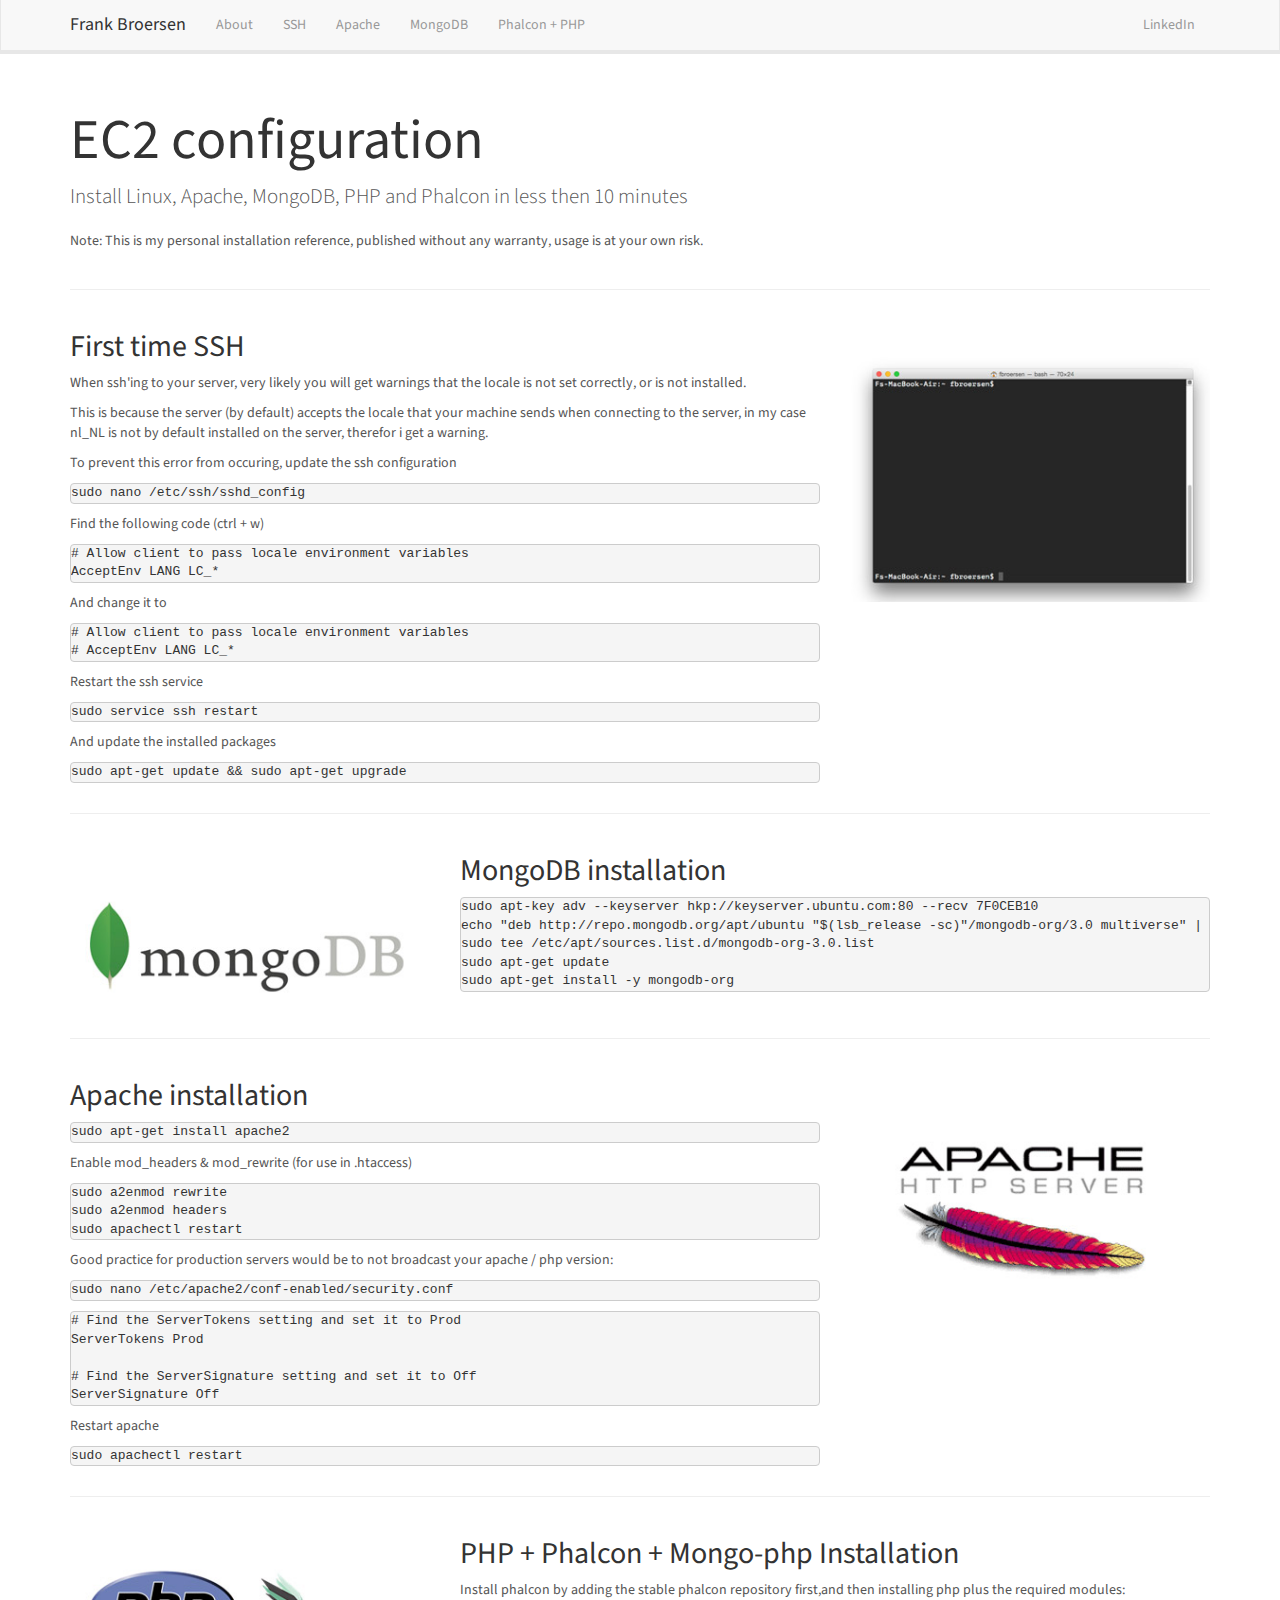
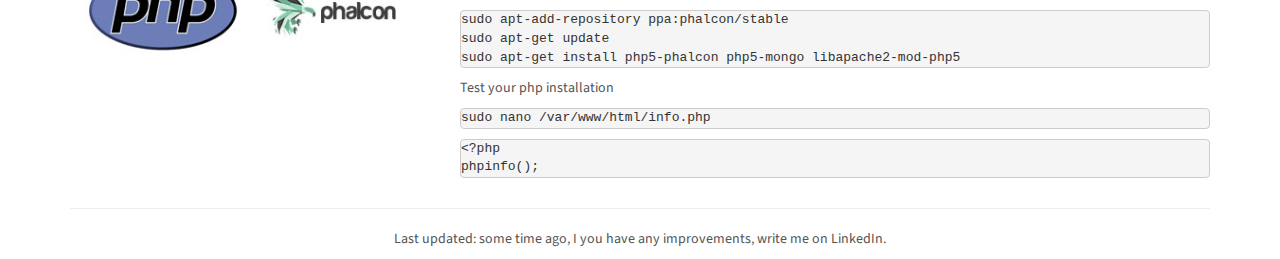
==== index.html @ 618aab8a "first!" ====
<!DOCTYPE html>
<html lang="en">
    <head>
        <meta charset="utf-8">
        <meta http-equiv="X-UA-Compatible" content="IE=edge">
        <meta name="viewport" content="width=device-width, initial-scale=1">
        <meta name="description" content="Setting up EC2 with Apache, Phalcon and MongoDB">
        <meta name="author" content="https://nl.linkedin.com/in/frankbroersen">

        <link href='http://fonts.googleapis.com/css?family=Open+Sans:300,400,600,700,800' rel='stylesheet' type='text/css'/>

        <title>FrankBroersen - Setting up EC2 with Apache, Phalcon and MongoDB</title>

        <link href="style.css" rel="stylesheet">
        <link rel="stylesheet" href="http://highlightjs.org/static/styles/zenburn.css">
        <script src="//ajax.googleapis.com/ajax/libs/jquery/1.11.1/jquery.min.js"></script>
        <script src="http://highlightjs.org/static/highlight.pack.js"></script>
        <script>
          (function(i,s,o,g,r,a,m){i['GoogleAnalyticsObject']=r;i[r]=i[r]||function(){
          (i[r].q=i[r].q||[]).push(arguments)},i[r].l=1*new Date();a=s.createElement(o),
          m=s.getElementsByTagName(o)[0];a.async=1;a.src=g;m.parentNode.insertBefore(a,m)
          })(window,document,'script','//www.google-analytics.com/analytics.js','ga');
          ga('create', 'UA-38006851-7', 'auto');
          ga('send', 'pageview');
        </script>
    </head>
    <body>

        <div class="navbar navbar-default navbar-fixed-top">
            <div class="container">
                <div class="navbar-header">
                    <a href="/" class="navbar-brand">Frank Broersen</a>
                    <button class="navbar-toggle" type="button" data-toggle="collapse" data-target="#navbar-main">
                        <span class="icon-bar"></span>
                        <span class="icon-bar"></span>
                        <span class="icon-bar"></span>
                    </button>
                </div>
                <div class="navbar-collapse collapse" id="navbar-main">
                    <ul class="nav navbar-nav">
                        <li><a href="#top">About</a></li>
                        <li><a href="#ssh">SSH</a></li>
                        <li><a href="#apache">Apache</a></li>
                        <li><a href="#mongodb">MongoDB</a></li>
                        <li><a href="#phalcon-php">Phalcon + PHP</a></li>
                    </ul>
                    <ul class="nav navbar-nav pull-right">
                        <li>
                            <a href='https://nl.linkedin.com/in/frankbroersen' target='_blank'>LinkedIn</a>
                        </li>
                    </ul>
                </div>
            </div>
        </div>


        <div class="container">

            <div class="page-header" id="banner">
                <div class="row">
                    <div class="col-lg-8 col-md-7 col-sm-6">
                        <h1>EC2 configuration</h1>
                        <p class="lead">Install Linux, Apache, MongoDB, PHP and Phalcon in less then 10 minutes</p>
                        <p>Note: This is my personal installation reference, published without any warranty, usage is at your own risk.</p>
                    </div>
                    <div class="col-lg-4 col-md-5 col-sm-6">
                        <div class="sponsor">

                        </div>
                    </div>
                </div>
            </div>

            <div class="row">     
                <div class="col-xs-8">
                    
                    <h2 id="ssh">First time SSH</h2>
                    <p>When ssh'ing to your server, very likely you will get warnings that the locale is not set correctly, or is not installed.</p>
                    <p>This is because the server (by default) accepts the locale that your machine sends when connecting to the server, in my case nl_NL is not by default installed on the server, therefor i get a warning.</p>
            
                    <p>To prevent this error from occuring, update the ssh configuration</p>
                    <pre><code class="shell">sudo nano /etc/ssh/sshd_config</code></pre>

                    <p>Find the following code (ctrl + w)</p>
                    <pre><code class="shell"># Allow client to pass locale environment variables
AcceptEnv LANG LC_*</code></pre>

                    <p>And change it to</p>
                    <pre><code class="shell"># Allow client to pass locale environment variables
# AcceptEnv LANG LC_*</code></pre>

                    <p>Restart the ssh service</p>
                    <pre><code class="shell">sudo service ssh restart</code></pre>
                    
                    <p>And update the installed packages</p>                    
                    <pre><code class="shell">sudo apt-get update && sudo apt-get upgrade</code></pre>
                    
                </div>
                <div class="col-xs-4">
                    <img src='img/terminal.jpg' class='img-responsive' />
                </div>                
            </div>
            
            <hr/>
                   
            <div class="row">     
                <div class="col-xs-4">                    
                    <img src='img/mongodb.jpg' class='img-responsive' />
                </div>
                <div class="col-xs-8">
                         
                    <h2 id="mongodb">MongoDB installation</h2>

                    <pre><code class="shell">sudo apt-key adv --keyserver hkp://keyserver.ubuntu.com:80 --recv 7F0CEB10
echo "deb http://repo.mongodb.org/apt/ubuntu "$(lsb_release -sc)"/mongodb-org/3.0 multiverse" | sudo tee /etc/apt/sources.list.d/mongodb-org-3.0.list
sudo apt-get update
sudo apt-get install -y mongodb-org</code></pre>
                </div>
            </div>
            
            <hr/>
            
            <div class="row">     
                <div class="col-xs-8">
                         
                    <h2 id="apache">Apache installation</h2>            

                    <pre><code class="shell">sudo apt-get install apache2</code></pre>

                    <p>Enable mod_headers &amp; mod_rewrite (for use in .htaccess)</p>
                    
                    <pre><code class="shell">sudo a2enmod rewrite
sudo a2enmod headers
sudo apachectl restart</code></pre>
                    
                    <p>Good practice for production servers would be to not broadcast your apache / php version:</p>
                    
                    <pre><code class="shell">sudo nano /etc/apache2/conf-enabled/security.conf</code></pre>
                    <pre><code class="shell"># Find the ServerTokens setting and set it to Prod
ServerTokens Prod

# Find the ServerSignature setting and set it to Off
ServerSignature Off</code></pre>
                    
                    <p>Restart apache</p>                    
                    <pre><code class="shell">sudo apachectl restart</code></pre>
                    
                </div>
                <div class="col-xs-4">                    
                    <img src='img/apache.jpg' class='img-responsive' />
                </div>
            </div>
            
            <hr/>

            <div class="row"> 
                <div class="col-xs-4">
                    <img src='img/phalcon-php.jpg' class='img-responsive' />
                </div>    
                <div class="col-xs-8">
                         
                    <h2 id="phalcon-php">PHP + Phalcon + Mongo-php Installation</h2>
                    
                    <p>Install phalcon by adding the stable phalcon repository first,and then installing php plus the required modules:</p>
            
                    <pre><code class="shell">sudo apt-add-repository ppa:phalcon/stable
sudo apt-get update
sudo apt-get install php5-phalcon php5-mongo libapache2-mod-php5</code></pre>

                    <p>Test your php installation</p>
                    <pre><code class="shell">sudo nano /var/www/html/info.php</code></pre>
                    <pre><code class="php">&lt;?php
phpinfo();</code></pre>
                    
                </div>
            </div>
            
            <hr/>
            
            <p align='center'>Last updated: some time ago, I you have any improvements, write me on LinkedIn.</p>

        </div>

        <script>
            hljs.configure({tabReplace: '    '});
            hljs.initHighlightingOnLoad();
        </script>

    </body>
</html>
---- style.css ----
@import url("//fonts.googleapis.com/css?family=Source+Sans+Pro:300,400,700,400italic");
/*!
 * bootswatch v3.3.4+1
 * Homepage: http://bootswatch.com
 * Copyright 2012-2015 Thomas Park
 * Licensed under MIT
 * Based on Bootstrap
*/
/*! normalize.css v3.0.2 | MIT License | git.io/normalize */
html {
  font-family: sans-serif;
  -ms-text-size-adjust: 100%;
  -webkit-text-size-adjust: 100%;
}
body {
  margin: 0;
}
article,
aside,
details,
figcaption,
figure,
footer,
header,
hgroup,
main,
menu,
nav,
section,
summary {
  display: block;
}
audio,
canvas,
progress,
video {
  display: inline-block;
  vertical-align: baseline;
}
audio:not([controls]) {
  display: none;
  height: 0;
}
[hidden],
template {
  display: none;
}
a {
  background-color: transparent;
}
a:active,
a:hover {
  outline: 0;
}
abbr[title] {
  border-bottom: 1px dotted;
}
b,
strong {
  font-weight: bold;
}
dfn {
  font-style: italic;
}
h1 {
  font-size: 2em;
  margin: 0.67em 0;
}
mark {
  background: #ff0;
  color: #000;
}
small {
  font-size: 80%;
}
sub,
sup {
  font-size: 75%;
  line-height: 0;
  position: relative;
  vertical-align: baseline;
}
sup {
  top: -0.5em;
}
sub {
  bottom: -0.25em;
}
img {
  border: 0;
}
svg:not(:root) {
  overflow: hidden;
}
figure {
  margin: 1em 40px;
}
hr {
  -moz-box-sizing: content-box;
  -webkit-box-sizing: content-box;
          box-sizing: content-box;
  height: 0;
}
pre {
  overflow: auto;
}
code,
kbd,
pre,
samp {
  font-family: monospace, monospace;
  font-size: 1em;
}
button,
input,
optgroup,
select,
textarea {
  color: inherit;
  font: inherit;
  margin: 0;
}
button {
  overflow: visible;
}
button,
select {
  text-transform: none;
}
button,
html input[type="button"],
input[type="reset"],
input[type="submit"] {
  -webkit-appearance: button;
  cursor: pointer;
}
button[disabled],
html input[disabled] {
  cursor: default;
}
button::-moz-focus-inner,
input::-moz-focus-inner {
  border: 0;
  padding: 0;
}
input {
  line-height: normal;
}
input[type="checkbox"],
input[type="radio"] {
  -webkit-box-sizing: border-box;
     -moz-box-sizing: border-box;
          box-sizing: border-box;
  padding: 0;
}
input[type="number"]::-webkit-inner-spin-button,
input[type="number"]::-webkit-outer-spin-button {
  height: auto;
}
input[type="search"] {
  -webkit-appearance: textfield;
  -moz-box-sizing: content-box;
  -webkit-box-sizing: content-box;
  box-sizing: content-box;
}
input[type="search"]::-webkit-search-cancel-button,
input[type="search"]::-webkit-search-decoration {
  -webkit-appearance: none;
}
fieldset {
  border: 1px solid #c0c0c0;
  margin: 0 2px;
  padding: 0.35em 0.625em 0.75em;
}
legend {
  border: 0;
  padding: 0;
}
textarea {
  overflow: auto;
}
optgroup {
  font-weight: bold;
}
table {
  border-collapse: collapse;
  border-spacing: 0;
}
td,
th {
  padding: 0;
}
/*! Source: https://github.com/h5bp/html5-boilerplate/blob/master/src/css/main.css */
@media print {
  *,
  *:before,
  *:after {
    background: transparent !important;
    color: #000 !important;
    -webkit-box-shadow: none !important;
            box-shadow: none !important;
    text-shadow: none !important;
  }
  a,
  a:visited {
    text-decoration: underline;
  }
  a[href]:after {
    content: " (" attr(href) ")";
  }
  abbr[title]:after {
    content: " (" attr(title) ")";
  }
  a[href^="#"]:after,
  a[href^="javascript:"]:after {
    content: "";
  }
  pre,
  blockquote {
    border: 1px solid #999;
    page-break-inside: avoid;
  }
  thead {
    display: table-header-group;
  }
  tr,
  img {
    page-break-inside: avoid;
  }
  img {
    max-width: 100% !important;
  }
  p,
  h2,
  h3 {
    orphans: 3;
    widows: 3;
  }
  h2,
  h3 {
    page-break-after: avoid;
  }
  select {
    background: #fff !important;
  }
  .navbar {
    display: none;
  }
  .btn > .caret,
  .dropup > .btn > .caret {
    border-top-color: #000 !important;
  }
  .label {
    border: 1px solid #000;
  }
  .table {
    border-collapse: collapse !important;
  }
  .table td,
  .table th {
    background-color: #fff !important;
  }
  .table-bordered th,
  .table-bordered td {
    border: 1px solid #ddd !important;
  }
}
@font-face {
  font-family: 'Glyphicons Halflings';
  src: url('../fonts/glyphicons-halflings-regular.eot');
  src: url('../fonts/glyphicons-halflings-regular.eot?#iefix') format('embedded-opentype'), url('../fonts/glyphicons-halflings-regular.woff2') format('woff2'), url('../fonts/glyphicons-halflings-regular.woff') format('woff'), url('../fonts/glyphicons-halflings-regular.ttf') format('truetype'), url('../fonts/glyphicons-halflings-regular.svg#glyphicons_halflingsregular') format('svg');
}
.glyphicon {
  position: relative;
  top: 1px;
  display: inline-block;
  font-family: 'Glyphicons Halflings';
  font-style: normal;
  font-weight: normal;
  line-height: 1;
  -webkit-font-smoothing: antialiased;
  -moz-osx-font-smoothing: grayscale;
}
.glyphicon-asterisk:before {
  content: "\2a";
}
.glyphicon-plus:before {
  content: "\2b";
}
.glyphicon-euro:before,
.glyphicon-eur:before {
  content: "\20ac";
}
.glyphicon-minus:before {
  content: "\2212";
}
.glyphicon-cloud:before {
  content: "\2601";
}
.glyphicon-envelope:before {
  content: "\2709";
}
.glyphicon-pencil:before {
  content: "\270f";
}
.glyphicon-glass:before {
  content: "\e001";
}
.glyphicon-music:before {
  content: "\e002";
}
.glyphicon-search:before {
  content: "\e003";
}
.glyphicon-heart:before {
  content: "\e005";
}
.glyphicon-star:before {
  content: "\e006";
}
.glyphicon-star-empty:before {
  content: "\e007";
}
.glyphicon-user:before {
  content: "\e008";
}
.glyphicon-film:before {
  content: "\e009";
}
.glyphicon-th-large:before {
  content: "\e010";
}
.glyphicon-th:before {
  content: "\e011";
}
.glyphicon-th-list:before {
  content: "\e012";
}
.glyphicon-ok:before {
  content: "\e013";
}
.glyphicon-remove:before {
  content: "\e014";
}
.glyphicon-zoom-in:before {
  content: "\e015";
}
.glyphicon-zoom-out:before {
  content: "\e016";
}
.glyphicon-off:before {
  content: "\e017";
}
.glyphicon-signal:before {
  content: "\e018";
}
.glyphicon-cog:before {
  content: "\e019";
}
.glyphicon-trash:before {
  content: "\e020";
}
.glyphicon-home:before {
  content: "\e021";
}
.glyphicon-file:before {
  content: "\e022";
}
.glyphicon-time:before {
  content: "\e023";
}
.glyphicon-road:before {
  content: "\e024";
}
.glyphicon-download-alt:before {
  content: "\e025";
}
.glyphicon-download:before {
  content: "\e026";
}
.glyphicon-upload:before {
  content: "\e027";
}
.glyphicon-inbox:before {
  content: "\e028";
}
.glyphicon-play-circle:before {
  content: "\e029";
}
.glyphicon-repeat:before {
  content: "\e030";
}
.glyphicon-refresh:before {
  content: "\e031";
}
.glyphicon-list-alt:before {
  content: "\e032";
}
.glyphicon-lock:before {
  content: "\e033";
}
.glyphicon-flag:before {
  content: "\e034";
}
.glyphicon-headphones:before {
  content: "\e035";
}
.glyphicon-volume-off:before {
  content: "\e036";
}
.glyphicon-volume-down:before {
  content: "\e037";
}
.glyphicon-volume-up:before {
  content: "\e038";
}
.glyphicon-qrcode:before {
  content: "\e039";
}
.glyphicon-barcode:before {
  content: "\e040";
}
.glyphicon-tag:before {
  content: "\e041";
}
.glyphicon-tags:before {
  content: "\e042";
}
.glyphicon-book:before {
  content: "\e043";
}
.glyphicon-bookmark:before {
  content: "\e044";
}
.glyphicon-print:before {
  content: "\e045";
}
.glyphicon-camera:before {
  content: "\e046";
}
.glyphicon-font:before {
  content: "\e047";
}
.glyphicon-bold:before {
  content: "\e048";
}
.glyphicon-italic:before {
  content: "\e049";
}
.glyphicon-text-height:before {
  content: "\e050";
}
.glyphicon-text-width:before {
  content: "\e051";
}
.glyphicon-align-left:before {
  content: "\e052";
}
.glyphicon-align-center:before {
  content: "\e053";
}
.glyphicon-align-right:before {
  content: "\e054";
}
.glyphicon-align-justify:before {
  content: "\e055";
}
.glyphicon-list:before {
  content: "\e056";
}
.glyphicon-indent-left:before {
  content: "\e057";
}
.glyphicon-indent-right:before {
  content: "\e058";
}
.glyphicon-facetime-video:before {
  content: "\e059";
}
.glyphicon-picture:before {
  content: "\e060";
}
.glyphicon-map-marker:before {
  content: "\e062";
}
.glyphicon-adjust:before {
  content: "\e063";
}
.glyphicon-tint:before {
  content: "\e064";
}
.glyphicon-edit:before {
  content: "\e065";
}
.glyphicon-share:before {
  content: "\e066";
}
.glyphicon-check:before {
  content: "\e067";
}
.glyphicon-move:before {
  content: "\e068";
}
.glyphicon-step-backward:before {
  content: "\e069";
}
.glyphicon-fast-backward:before {
  content: "\e070";
}
.glyphicon-backward:before {
  content: "\e071";
}
.glyphicon-play:before {
  content: "\e072";
}
.glyphicon-pause:before {
  content: "\e073";
}
.glyphicon-stop:before {
  content: "\e074";
}
.glyphicon-forward:before {
  content: "\e075";
}
.glyphicon-fast-forward:before {
  content: "\e076";
}
.glyphicon-step-forward:before {
  content: "\e077";
}
.glyphicon-eject:before {
  content: "\e078";
}
.glyphicon-chevron-left:before {
  content: "\e079";
}
.glyphicon-chevron-right:before {
  content: "\e080";
}
.glyphicon-plus-sign:before {
  content: "\e081";
}
.glyphicon-minus-sign:before {
  content: "\e082";
}
.glyphicon-remove-sign:before {
  content: "\e083";
}
.glyphicon-ok-sign:before {
  content: "\e084";
}
.glyphicon-question-sign:before {
  content: "\e085";
}
.glyphicon-info-sign:before {
  content: "\e086";
}
.glyphicon-screenshot:before {
  content: "\e087";
}
.glyphicon-remove-circle:before {
  content: "\e088";
}
.glyphicon-ok-circle:before {
  content: "\e089";
}
.glyphicon-ban-circle:before {
  content: "\e090";
}
.glyphicon-arrow-left:before {
  content: "\e091";
}
.glyphicon-arrow-right:before {
  content: "\e092";
}
.glyphicon-arrow-up:before {
  content: "\e093";
}
.glyphicon-arrow-down:before {
  content: "\e094";
}
.glyphicon-share-alt:before {
  content: "\e095";
}
.glyphicon-resize-full:before {
  content: "\e096";
}
.glyphicon-resize-small:before {
  content: "\e097";
}
.glyphicon-exclamation-sign:before {
  content: "\e101";
}
.glyphicon-gift:before {
  content: "\e102";
}
.glyphicon-leaf:before {
  content: "\e103";
}
.glyphicon-fire:before {
  content: "\e104";
}
.glyphicon-eye-open:before {
  content: "\e105";
}
.glyphicon-eye-close:before {
  content: "\e106";
}
.glyphicon-warning-sign:before {
  content: "\e107";
}
.glyphicon-plane:before {
  content: "\e108";
}
.glyphicon-calendar:before {
  content: "\e109";
}
.glyphicon-random:before {
  content: "\e110";
}
.glyphicon-comment:before {
  content: "\e111";
}
.glyphicon-magnet:before {
  content: "\e112";
}
.glyphicon-chevron-up:before {
  content: "\e113";
}
.glyphicon-chevron-down:before {
  content: "\e114";
}
.glyphicon-retweet:before {
  content: "\e115";
}
.glyphicon-shopping-cart:before {
  content: "\e116";
}
.glyphicon-folder-close:before {
  content: "\e117";
}
.glyphicon-folder-open:before {
  content: "\e118";
}
.glyphicon-resize-vertical:before {
  content: "\e119";
}
.glyphicon-resize-horizontal:before {
  content: "\e120";
}
.glyphicon-hdd:before {
  content: "\e121";
}
.glyphicon-bullhorn:before {
  content: "\e122";
}
.glyphicon-bell:before {
  content: "\e123";
}
.glyphicon-certificate:before {
  content: "\e124";
}
.glyphicon-thumbs-up:before {
  content: "\e125";
}
.glyphicon-thumbs-down:before {
  content: "\e126";
}
.glyphicon-hand-right:before {
  content: "\e127";
}
.glyphicon-hand-left:before {
  content: "\e128";
}
.glyphicon-hand-up:before {
  content: "\e129";
}
.glyphicon-hand-down:before {
  content: "\e130";
}
.glyphicon-circle-arrow-right:before {
  content: "\e131";
}
.glyphicon-circle-arrow-left:before {
  content: "\e132";
}
.glyphicon-circle-arrow-up:before {
  content: "\e133";
}
.glyphicon-circle-arrow-down:before {
  content: "\e134";
}
.glyphicon-globe:before {
  content: "\e135";
}
.glyphicon-wrench:before {
  content: "\e136";
}
.glyphicon-tasks:before {
  content: "\e137";
}
.glyphicon-filter:before {
  content: "\e138";
}
.glyphicon-briefcase:before {
  content: "\e139";
}
.glyphicon-fullscreen:before {
  content: "\e140";
}
.glyphicon-dashboard:before {
  content: "\e141";
}
.glyphicon-paperclip:before {
  content: "\e142";
}
.glyphicon-heart-empty:before {
  content: "\e143";
}
.glyphicon-link:before {
  content: "\e144";
}
.glyphicon-phone:before {
  content: "\e145";
}
.glyphicon-pushpin:before {
  content: "\e146";
}
.glyphicon-usd:before {
  content: "\e148";
}
.glyphicon-gbp:before {
  content: "\e149";
}
.glyphicon-sort:before {
  content: "\e150";
}
.glyphicon-sort-by-alphabet:before {
  content: "\e151";
}
.glyphicon-sort-by-alphabet-alt:before {
  content: "\e152";
}
.glyphicon-sort-by-order:before {
  content: "\e153";
}
.glyphicon-sort-by-order-alt:before {
  content: "\e154";
}
.glyphicon-sort-by-attributes:before {
  content: "\e155";
}
.glyphicon-sort-by-attributes-alt:before {
  content: "\e156";
}
.glyphicon-unchecked:before {
  content: "\e157";
}
.glyphicon-expand:before {
  content: "\e158";
}
.glyphicon-collapse-down:before {
  content: "\e159";
}
.glyphicon-collapse-up:before {
  content: "\e160";
}
.glyphicon-log-in:before {
  content: "\e161";
}
.glyphicon-flash:before {
  content: "\e162";
}
.glyphicon-log-out:before {
  content: "\e163";
}
.glyphicon-new-window:before {
  content: "\e164";
}
.glyphicon-record:before {
  content: "\e165";
}
.glyphicon-save:before {
  content: "\e166";
}
.glyphicon-open:before {
  content: "\e167";
}
.glyphicon-saved:before {
  content: "\e168";
}
.glyphicon-import:before {
  content: "\e169";
}
.glyphicon-export:before {
  content: "\e170";
}
.glyphicon-send:before {
  content: "\e171";
}
.glyphicon-floppy-disk:before {
  content: "\e172";
}
.glyphicon-floppy-saved:before {
  content: "\e173";
}
.glyphicon-floppy-remove:before {
  content: "\e174";
}
.glyphicon-floppy-save:before {
  content: "\e175";
}
.glyphicon-floppy-open:before {
  content: "\e176";
}
.glyphicon-credit-card:before {
  content: "\e177";
}
.glyphicon-transfer:before {
  content: "\e178";
}
.glyphicon-cutlery:before {
  content: "\e179";
}
.glyphicon-header:before {
  content: "\e180";
}
.glyphicon-compressed:before {
  content: "\e181";
}
.glyphicon-earphone:before {
  content: "\e182";
}
.glyphicon-phone-alt:before {
  content: "\e183";
}
.glyphicon-tower:before {
  content: "\e184";
}
.glyphicon-stats:before {
  content: "\e185";
}
.glyphicon-sd-video:before {
  content: "\e186";
}
.glyphicon-hd-video:before {
  content: "\e187";
}
.glyphicon-subtitles:before {
  content: "\e188";
}
.glyphicon-sound-stereo:before {
  content: "\e189";
}
.glyphicon-sound-dolby:before {
  content: "\e190";
}
.glyphicon-sound-5-1:before {
  content: "\e191";
}
.glyphicon-sound-6-1:before {
  content: "\e192";
}
.glyphicon-sound-7-1:before {
  content: "\e193";
}
.glyphicon-copyright-mark:before {
  content: "\e194";
}
.glyphicon-registration-mark:before {
  content: "\e195";
}
.glyphicon-cloud-download:before {
  content: "\e197";
}
.glyphicon-cloud-upload:before {
  content: "\e198";
}
.glyphicon-tree-conifer:before {
  content: "\e199";
}
.glyphicon-tree-deciduous:before {
  content: "\e200";
}
.glyphicon-cd:before {
  content: "\e201";
}
.glyphicon-save-file:before {
  content: "\e202";
}
.glyphicon-open-file:before {
  content: "\e203";
}
.glyphicon-level-up:before {
  content: "\e204";
}
.glyphicon-copy:before {
  content: "\e205";
}
.glyphicon-paste:before {
  content: "\e206";
}
.glyphicon-alert:before {
  content: "\e209";
}
.glyphicon-equalizer:before {
  content: "\e210";
}
.glyphicon-king:before {
  content: "\e211";
}
.glyphicon-queen:before {
  content: "\e212";
}
.glyphicon-pawn:before {
  content: "\e213";
}
.glyphicon-bishop:before {
  content: "\e214";
}
.glyphicon-knight:before {
  content: "\e215";
}
.glyphicon-baby-formula:before {
  content: "\e216";
}
.glyphicon-tent:before {
  content: "\26fa";
}
.glyphicon-blackboard:before {
  content: "\e218";
}
.glyphicon-bed:before {
  content: "\e219";
}
.glyphicon-apple:before {
  content: "\f8ff";
}
.glyphicon-erase:before {
  content: "\e221";
}
.glyphicon-hourglass:before {
  content: "\231b";
}
.glyphicon-lamp:before {
  content: "\e223";
}
.glyphicon-duplicate:before {
  content: "\e224";
}
.glyphicon-piggy-bank:before {
  content: "\e225";
}
.glyphicon-scissors:before {
  content: "\e226";
}
.glyphicon-bitcoin:before {
  content: "\e227";
}
.glyphicon-btc:before {
  content: "\e227";
}
.glyphicon-xbt:before {
  content: "\e227";
}
.glyphicon-yen:before {
  content: "\00a5";
}
.glyphicon-jpy:before {
  content: "\00a5";
}
.glyphicon-ruble:before {
  content: "\20bd";
}
.glyphicon-rub:before {
  content: "\20bd";
}
.glyphicon-scale:before {
  content: "\e230";
}
.glyphicon-ice-lolly:before {
  content: "\e231";
}
.glyphicon-ice-lolly-tasted:before {
  content: "\e232";
}
.glyphicon-education:before {
  content: "\e233";
}
.glyphicon-option-horizontal:before {
  content: "\e234";
}
.glyphicon-option-vertical:before {
  content: "\e235";
}
.glyphicon-menu-hamburger:before {
  content: "\e236";
}
.glyphicon-modal-window:before {
  content: "\e237";
}
.glyphicon-oil:before {
  content: "\e238";
}
.glyphicon-grain:before {
  content: "\e239";
}
.glyphicon-sunglasses:before {
  content: "\e240";
}
.glyphicon-text-size:before {
  content: "\e241";
}
.glyphicon-text-color:before {
  content: "\e242";
}
.glyphicon-text-background:before {
  content: "\e243";
}
.glyphicon-object-align-top:before {
  content: "\e244";
}
.glyphicon-object-align-bottom:before {
  content: "\e245";
}
.glyphicon-object-align-horizontal:before {
  content: "\e246";
}
.glyphicon-object-align-left:before {
  content: "\e247";
}
.glyphicon-object-align-vertical:before {
  content: "\e248";
}
.glyphicon-object-align-right:before {
  content: "\e249";
}
.glyphicon-triangle-right:before {
  content: "\e250";
}
.glyphicon-triangle-left:before {
  content: "\e251";
}
.glyphicon-triangle-bottom:before {
  content: "\e252";
}
.glyphicon-triangle-top:before {
  content: "\e253";
}
.glyphicon-console:before {
  content: "\e254";
}
.glyphicon-superscript:before {
  content: "\e255";
}
.glyphicon-subscript:before {
  content: "\e256";
}
.glyphicon-menu-left:before {
  content: "\e257";
}
.glyphicon-menu-right:before {
  content: "\e258";
}
.glyphicon-menu-down:before {
  content: "\e259";
}
.glyphicon-menu-up:before {
  content: "\e260";
}
* {
  -webkit-box-sizing: border-box;
  -moz-box-sizing: border-box;
  box-sizing: border-box;
}
*:before,
*:after {
  -webkit-box-sizing: border-box;
  -moz-box-sizing: border-box;
  box-sizing: border-box;
}
html {
  font-size: 10px;
  -webkit-tap-highlight-color: rgba(0, 0, 0, 0);
}
body {
  font-family: "Source Sans Pro", "Helvetica Neue", Helvetica, Arial, sans-serif;
  font-size: 14px;
  line-height: 1.42857143;
  color: #555555;
  background-color: #ffffff;
}
input,
button,
select,
textarea {
  font-family: inherit;
  font-size: inherit;
  line-height: inherit;
}
a {
  color: #158cba;
  text-decoration: none;
}
a:hover,
a:focus {
  color: #158cba;
  text-decoration: underline;
}
a:focus {
  outline: thin dotted;
  outline: 5px auto -webkit-focus-ring-color;
  outline-offset: -2px;
}
figure {
  margin: 0;
}
img {
  vertical-align: middle;
}
.img-responsive,
.thumbnail > img,
.thumbnail a > img,
.carousel-inner > .item > img,
.carousel-inner > .item > a > img {
  display: block;
  max-width: 100%;
  height: auto;
}
.img-rounded {
  border-radius: 5px;
}
.img-thumbnail {
  padding: 4px;
  line-height: 1.42857143;
  background-color: #ffffff;
  border: 1px solid #eeeeee;
  border-radius: 4px;
  -webkit-transition: all 0.2s ease-in-out;
  -o-transition: all 0.2s ease-in-out;
  transition: all 0.2s ease-in-out;
  display: inline-block;
  max-width: 100%;
  height: auto;
}
.img-circle {
  border-radius: 50%;
}
hr {
  margin-top: 20px;
  margin-bottom: 20px;
  border: 0;
  border-top: 1px solid #eeeeee;
}
.sr-only {
  position: absolute;
  width: 1px;
  height: 1px;
  margin: -1px;
  padding: 0;
  overflow: hidden;
  clip: rect(0, 0, 0, 0);
  border: 0;
}
.sr-only-focusable:active,
.sr-only-focusable:focus {
  position: static;
  width: auto;
  height: auto;
  margin: 0;
  overflow: visible;
  clip: auto;
}
[role="button"] {
  cursor: pointer;
}
h1,
h2,
h3,
h4,
h5,
h6,
.h1,
.h2,
.h3,
.h4,
.h5,
.h6 {
  font-family: inherit;
  font-weight: 400;
  line-height: 1.1;
  color: #333333;
}
h1 small,
h2 small,
h3 small,
h4 small,
h5 small,
h6 small,
.h1 small,
.h2 small,
.h3 small,
.h4 small,
.h5 small,
.h6 small,
h1 .small,
h2 .small,
h3 .small,
h4 .small,
h5 .small,
h6 .small,
.h1 .small,
.h2 .small,
.h3 .small,
.h4 .small,
.h5 .small,
.h6 .small {
  font-weight: normal;
  line-height: 1;
  color: #999999;
}
h1,
.h1,
h2,
.h2,
h3,
.h3 {
  margin-top: 20px;
  margin-bottom: 10px;
}
h1 small,
.h1 small,
h2 small,
.h2 small,
h3 small,
.h3 small,
h1 .small,
.h1 .small,
h2 .small,
.h2 .small,
h3 .small,
.h3 .small {
  font-size: 65%;
}
h4,
.h4,
h5,
.h5,
h6,
.h6 {
  margin-top: 10px;
  margin-bottom: 10px;
}
h4 small,
.h4 small,
h5 small,
.h5 small,
h6 small,
.h6 small,
h4 .small,
.h4 .small,
h5 .small,
.h5 .small,
h6 .small,
.h6 .small {
  font-size: 75%;
}
h1,
.h1 {
  font-size: 36px;
}
h2,
.h2 {
  font-size: 30px;
}
h3,
.h3 {
  font-size: 24px;
}
h4,
.h4 {
  font-size: 18px;
}
h5,
.h5 {
  font-size: 14px;
}
h6,
.h6 {
  font-size: 12px;
}
p {
  margin: 0 0 10px;
}
.lead {
  margin-bottom: 20px;
  font-size: 16px;
  font-weight: 300;
  line-height: 1.4;
}
@media (min-width: 768px) {
  .lead {
    font-size: 21px;
  }
}
small,
.small {
  font-size: 85%;
}
mark,
.mark {
  background-color: #ff851b;
  padding: .2em;
}
.text-left {
  text-align: left;
}
.text-right {
  text-align: right;
}
.text-center {
  text-align: center;
}
.text-justify {
  text-align: justify;
}
.text-nowrap {
  white-space: nowrap;
}
.text-lowercase {
  text-transform: lowercase;
}
.text-uppercase {
  text-transform: uppercase;
}
.text-capitalize {
  text-transform: capitalize;
}
.text-muted {
  color: #999999;
}
.text-primary {
  color: #158cba;
}
a.text-primary:hover {
  color: #106a8c;
}
.text-success {
  color: #ffffff;
}
a.text-success:hover {
  color: #e6e6e6;
}
.text-info {
  color: #ffffff;
}
a.text-info:hover {
  color: #e6e6e6;
}
.text-warning {
  color: #ffffff;
}
a.text-warning:hover {
  color: #e6e6e6;
}
.text-danger {
  color: #ffffff;
}
a.text-danger:hover {
  color: #e6e6e6;
}
.bg-primary {
  color: #fff;
  background-color: #158cba;
}
a.bg-primary:hover {
  background-color: #106a8c;
}
.bg-success {
  background-color: #28b62c;
}
a.bg-success:hover {
  background-color: #1f8c22;
}
.bg-info {
  background-color: #75caeb;
}
a.bg-info:hover {
  background-color: #48b9e5;
}
.bg-warning {
  background-color: #ff851b;
}
a.bg-warning:hover {
  background-color: #e76b00;
}
.bg-danger {
  background-color: #ff4136;
}
a.bg-danger:hover {
  background-color: #ff1103;
}
.page-header {
  padding-bottom: 9px;
  margin: 40px 0 20px;
  border-bottom: 1px solid #eeeeee;
}
ul,
ol {
  margin-top: 0;
  margin-bottom: 10px;
}
ul ul,
ol ul,
ul ol,
ol ol {
  margin-bottom: 0;
}
.list-unstyled {
  padding-left: 0;
  list-style: none;
}
.list-inline {
  padding-left: 0;
  list-style: none;
  margin-left: -5px;
}
.list-inline > li {
  display: inline-block;
  padding-left: 5px;
  padding-right: 5px;
}
dl {
  margin-top: 0;
  margin-bottom: 20px;
}
dt,
dd {
  line-height: 1.42857143;
}
dt {
  font-weight: bold;
}
dd {
  margin-left: 0;
}
@media (min-width: 768px) {
  .dl-horizontal dt {
    float: left;
    width: 160px;
    clear: left;
    text-align: right;
    overflow: hidden;
    text-overflow: ellipsis;
    white-space: nowrap;
  }
  .dl-horizontal dd {
    margin-left: 180px;
  }
}
abbr[title],
abbr[data-original-title] {
  cursor: help;
  border-bottom: 1px dotted #999999;
}
.initialism {
  font-size: 90%;
  text-transform: uppercase;
}
blockquote {
  padding: 10px 20px;
  margin: 0 0 20px;
  font-size: 17.5px;
  border-left: 5px solid #eeeeee;
}
blockquote p:last-child,
blockquote ul:last-child,
blockquote ol:last-child {
  margin-bottom: 0;
}
blockquote footer,
blockquote small,
blockquote .small {
  display: block;
  font-size: 80%;
  line-height: 1.42857143;
  color: #999999;
}
blockquote footer:before,
blockquote small:before,
blockquote .small:before {
  content: '\2014 \00A0';
}
.blockquote-reverse,
blockquote.pull-right {
  padding-right: 15px;
  padding-left: 0;
  border-right: 5px solid #eeeeee;
  border-left: 0;
  text-align: right;
}
.blockquote-reverse footer:before,
blockquote.pull-right footer:before,
.blockquote-reverse small:before,
blockquote.pull-right small:before,
.blockquote-reverse .small:before,
blockquote.pull-right .small:before {
  content: '';
}
.blockquote-reverse footer:after,
blockquote.pull-right footer:after,
.blockquote-reverse small:after,
blockquote.pull-right small:after,
.blockquote-reverse .small:after,
blockquote.pull-right .small:after {
  content: '\00A0 \2014';
}
address {
  margin-bottom: 20px;
  font-style: normal;
  line-height: 1.42857143;
}
code,
kbd,
pre,
samp {
  font-family: Menlo, Monaco, Consolas, "Courier New", monospace;
}
code {
  padding: 2px 4px;
  font-size: 90%;
  color: #c7254e;
  background-color: #f9f2f4;
  border-radius: 4px;
}
kbd {
  padding: 2px 4px;
  font-size: 90%;
  color: #ffffff;
  background-color: #333333;
  border-radius: 2px;
  -webkit-box-shadow: inset 0 -1px 0 rgba(0, 0, 0, 0.25);
          box-shadow: inset 0 -1px 0 rgba(0, 0, 0, 0.25);
}
kbd kbd {
  padding: 0;
  font-size: 100%;
  font-weight: bold;
  -webkit-box-shadow: none;
          box-shadow: none;
}
pre {
  display: block;
  padding: 9.5px;
  margin: 0 0 10px;
  font-size: 13px;
  line-height: 1.42857143;
  word-break: break-all;
  word-wrap: break-word;
  color: #333333;
  background-color: #f5f5f5;
  border: 1px solid #cccccc;
  border-radius: 4px;
}
pre code {
  padding: 0;
  font-size: inherit;
  color: inherit;
  white-space: pre-wrap;
  background-color: transparent;
  border-radius: 0;
}
.pre-scrollable {
  max-height: 340px;
  overflow-y: scroll;
}
.container {
  margin-right: auto;
  margin-left: auto;
  padding-left: 15px;
  padding-right: 15px;
}
@media (min-width: 768px) {
  .container {
    width: 750px;
  }
}
@media (min-width: 992px) {
  .container {
    width: 970px;
  }
}
@media (min-width: 1200px) {
  .container {
    width: 1170px;
  }
}
.container-fluid {
  margin-right: auto;
  margin-left: auto;
  padding-left: 15px;
  padding-right: 15px;
}
.row {
  margin-left: -15px;
  margin-right: -15px;
}
.col-xs-1, .col-sm-1, .col-md-1, .col-lg-1, .col-xs-2, .col-sm-2, .col-md-2, .col-lg-2, .col-xs-3, .col-sm-3, .col-md-3, .col-lg-3, .col-xs-4, .col-sm-4, .col-md-4, .col-lg-4, .col-xs-5, .col-sm-5, .col-md-5, .col-lg-5, .col-xs-6, .col-sm-6, .col-md-6, .col-lg-6, .col-xs-7, .col-sm-7, .col-md-7, .col-lg-7, .col-xs-8, .col-sm-8, .col-md-8, .col-lg-8, .col-xs-9, .col-sm-9, .col-md-9, .col-lg-9, .col-xs-10, .col-sm-10, .col-md-10, .col-lg-10, .col-xs-11, .col-sm-11, .col-md-11, .col-lg-11, .col-xs-12, .col-sm-12, .col-md-12, .col-lg-12 {
  position: relative;
  min-height: 1px;
  padding-left: 15px;
  padding-right: 15px;
}
.col-xs-1, .col-xs-2, .col-xs-3, .col-xs-4, .col-xs-5, .col-xs-6, .col-xs-7, .col-xs-8, .col-xs-9, .col-xs-10, .col-xs-11, .col-xs-12 {
  float: left;
}
.col-xs-12 {
  width: 100%;
}
.col-xs-11 {
  width: 91.66666667%;
}
.col-xs-10 {
  width: 83.33333333%;
}
.col-xs-9 {
  width: 75%;
}
.col-xs-8 {
  width: 66.66666667%;
}
.col-xs-7 {
  width: 58.33333333%;
}
.col-xs-6 {
  width: 50%;
}
.col-xs-5 {
  width: 41.66666667%;
}
.col-xs-4 {
  width: 33.33333333%;
}
.col-xs-3 {
  width: 25%;
}
.col-xs-2 {
  width: 16.66666667%;
}
.col-xs-1 {
  width: 8.33333333%;
}
.col-xs-pull-12 {
  right: 100%;
}
.col-xs-pull-11 {
  right: 91.66666667%;
}
.col-xs-pull-10 {
  right: 83.33333333%;
}
.col-xs-pull-9 {
  right: 75%;
}
.col-xs-pull-8 {
  right: 66.66666667%;
}
.col-xs-pull-7 {
  right: 58.33333333%;
}
.col-xs-pull-6 {
  right: 50%;
}
.col-xs-pull-5 {
  right: 41.66666667%;
}
.col-xs-pull-4 {
  right: 33.33333333%;
}
.col-xs-pull-3 {
  right: 25%;
}
.col-xs-pull-2 {
  right: 16.66666667%;
}
.col-xs-pull-1 {
  right: 8.33333333%;
}
.col-xs-pull-0 {
  right: auto;
}
.col-xs-push-12 {
  left: 100%;
}
.col-xs-push-11 {
  left: 91.66666667%;
}
.col-xs-push-10 {
  left: 83.33333333%;
}
.col-xs-push-9 {
  left: 75%;
}
.col-xs-push-8 {
  left: 66.66666667%;
}
.col-xs-push-7 {
  left: 58.33333333%;
}
.col-xs-push-6 {
  left: 50%;
}
.col-xs-push-5 {
  left: 41.66666667%;
}
.col-xs-push-4 {
  left: 33.33333333%;
}
.col-xs-push-3 {
  left: 25%;
}
.col-xs-push-2 {
  left: 16.66666667%;
}
.col-xs-push-1 {
  left: 8.33333333%;
}
.col-xs-push-0 {
  left: auto;
}
.col-xs-offset-12 {
  margin-left: 100%;
}
.col-xs-offset-11 {
  margin-left: 91.66666667%;
}
.col-xs-offset-10 {
  margin-left: 83.33333333%;
}
.col-xs-offset-9 {
  margin-left: 75%;
}
.col-xs-offset-8 {
  margin-left: 66.66666667%;
}
.col-xs-offset-7 {
  margin-left: 58.33333333%;
}
.col-xs-offset-6 {
  margin-left: 50%;
}
.col-xs-offset-5 {
  margin-left: 41.66666667%;
}
.col-xs-offset-4 {
  margin-left: 33.33333333%;
}
.col-xs-offset-3 {
  margin-left: 25%;
}
.col-xs-offset-2 {
  margin-left: 16.66666667%;
}
.col-xs-offset-1 {
  margin-left: 8.33333333%;
}
.col-xs-offset-0 {
  margin-left: 0%;
}
@media (min-width: 768px) {
  .col-sm-1, .col-sm-2, .col-sm-3, .col-sm-4, .col-sm-5, .col-sm-6, .col-sm-7, .col-sm-8, .col-sm-9, .col-sm-10, .col-sm-11, .col-sm-12 {
    float: left;
  }
  .col-sm-12 {
    width: 100%;
  }
  .col-sm-11 {
    width: 91.66666667%;
  }
  .col-sm-10 {
    width: 83.33333333%;
  }
  .col-sm-9 {
    width: 75%;
  }
  .col-sm-8 {
    width: 66.66666667%;
  }
  .col-sm-7 {
    width: 58.33333333%;
  }
  .col-sm-6 {
    width: 50%;
  }
  .col-sm-5 {
    width: 41.66666667%;
  }
  .col-sm-4 {
    width: 33.33333333%;
  }
  .col-sm-3 {
    width: 25%;
  }
  .col-sm-2 {
    width: 16.66666667%;
  }
  .col-sm-1 {
    width: 8.33333333%;
  }
  .col-sm-pull-12 {
    right: 100%;
  }
  .col-sm-pull-11 {
    right: 91.66666667%;
  }
  .col-sm-pull-10 {
    right: 83.33333333%;
  }
  .col-sm-pull-9 {
    right: 75%;
  }
  .col-sm-pull-8 {
    right: 66.66666667%;
  }
  .col-sm-pull-7 {
    right: 58.33333333%;
  }
  .col-sm-pull-6 {
    right: 50%;
  }
  .col-sm-pull-5 {
    right: 41.66666667%;
  }
  .col-sm-pull-4 {
    right: 33.33333333%;
  }
  .col-sm-pull-3 {
    right: 25%;
  }
  .col-sm-pull-2 {
    right: 16.66666667%;
  }
  .col-sm-pull-1 {
    right: 8.33333333%;
  }
  .col-sm-pull-0 {
    right: auto;
  }
  .col-sm-push-12 {
    left: 100%;
  }
  .col-sm-push-11 {
    left: 91.66666667%;
  }
  .col-sm-push-10 {
    left: 83.33333333%;
  }
  .col-sm-push-9 {
    left: 75%;
  }
  .col-sm-push-8 {
    left: 66.66666667%;
  }
  .col-sm-push-7 {
    left: 58.33333333%;
  }
  .col-sm-push-6 {
    left: 50%;
  }
  .col-sm-push-5 {
    left: 41.66666667%;
  }
  .col-sm-push-4 {
    left: 33.33333333%;
  }
  .col-sm-push-3 {
    left: 25%;
  }
  .col-sm-push-2 {
    left: 16.66666667%;
  }
  .col-sm-push-1 {
    left: 8.33333333%;
  }
  .col-sm-push-0 {
    left: auto;
  }
  .col-sm-offset-12 {
    margin-left: 100%;
  }
  .col-sm-offset-11 {
    margin-left: 91.66666667%;
  }
  .col-sm-offset-10 {
    margin-left: 83.33333333%;
  }
  .col-sm-offset-9 {
    margin-left: 75%;
  }
  .col-sm-offset-8 {
    margin-left: 66.66666667%;
  }
  .col-sm-offset-7 {
    margin-left: 58.33333333%;
  }
  .col-sm-offset-6 {
    margin-left: 50%;
  }
  .col-sm-offset-5 {
    margin-left: 41.66666667%;
  }
  .col-sm-offset-4 {
    margin-left: 33.33333333%;
  }
  .col-sm-offset-3 {
    margin-left: 25%;
  }
  .col-sm-offset-2 {
    margin-left: 16.66666667%;
  }
  .col-sm-offset-1 {
    margin-left: 8.33333333%;
  }
  .col-sm-offset-0 {
    margin-left: 0%;
  }
}
@media (min-width: 992px) {
  .col-md-1, .col-md-2, .col-md-3, .col-md-4, .col-md-5, .col-md-6, .col-md-7, .col-md-8, .col-md-9, .col-md-10, .col-md-11, .col-md-12 {
    float: left;
  }
  .col-md-12 {
    width: 100%;
  }
  .col-md-11 {
    width: 91.66666667%;
  }
  .col-md-10 {
    width: 83.33333333%;
  }
  .col-md-9 {
    width: 75%;
  }
  .col-md-8 {
    width: 66.66666667%;
  }
  .col-md-7 {
    width: 58.33333333%;
  }
  .col-md-6 {
    width: 50%;
  }
  .col-md-5 {
    width: 41.66666667%;
  }
  .col-md-4 {
    width: 33.33333333%;
  }
  .col-md-3 {
    width: 25%;
  }
  .col-md-2 {
    width: 16.66666667%;
  }
  .col-md-1 {
    width: 8.33333333%;
  }
  .col-md-pull-12 {
    right: 100%;
  }
  .col-md-pull-11 {
    right: 91.66666667%;
  }
  .col-md-pull-10 {
    right: 83.33333333%;
  }
  .col-md-pull-9 {
    right: 75%;
  }
  .col-md-pull-8 {
    right: 66.66666667%;
  }
  .col-md-pull-7 {
    right: 58.33333333%;
  }
  .col-md-pull-6 {
    right: 50%;
  }
  .col-md-pull-5 {
    right: 41.66666667%;
  }
  .col-md-pull-4 {
    right: 33.33333333%;
  }
  .col-md-pull-3 {
    right: 25%;
  }
  .col-md-pull-2 {
    right: 16.66666667%;
  }
  .col-md-pull-1 {
    right: 8.33333333%;
  }
  .col-md-pull-0 {
    right: auto;
  }
  .col-md-push-12 {
    left: 100%;
  }
  .col-md-push-11 {
    left: 91.66666667%;
  }
  .col-md-push-10 {
    left: 83.33333333%;
  }
  .col-md-push-9 {
    left: 75%;
  }
  .col-md-push-8 {
    left: 66.66666667%;
  }
  .col-md-push-7 {
    left: 58.33333333%;
  }
  .col-md-push-6 {
    left: 50%;
  }
  .col-md-push-5 {
    left: 41.66666667%;
  }
  .col-md-push-4 {
    left: 33.33333333%;
  }
  .col-md-push-3 {
    left: 25%;
  }
  .col-md-push-2 {
    left: 16.66666667%;
  }
  .col-md-push-1 {
    left: 8.33333333%;
  }
  .col-md-push-0 {
    left: auto;
  }
  .col-md-offset-12 {
    margin-left: 100%;
  }
  .col-md-offset-11 {
    margin-left: 91.66666667%;
  }
  .col-md-offset-10 {
    margin-left: 83.33333333%;
  }
  .col-md-offset-9 {
    margin-left: 75%;
  }
  .col-md-offset-8 {
    margin-left: 66.66666667%;
  }
  .col-md-offset-7 {
    margin-left: 58.33333333%;
  }
  .col-md-offset-6 {
    margin-left: 50%;
  }
  .col-md-offset-5 {
    margin-left: 41.66666667%;
  }
  .col-md-offset-4 {
    margin-left: 33.33333333%;
  }
  .col-md-offset-3 {
    margin-left: 25%;
  }
  .col-md-offset-2 {
    margin-left: 16.66666667%;
  }
  .col-md-offset-1 {
    margin-left: 8.33333333%;
  }
  .col-md-offset-0 {
    margin-left: 0%;
  }
}
@media (min-width: 1200px) {
  .col-lg-1, .col-lg-2, .col-lg-3, .col-lg-4, .col-lg-5, .col-lg-6, .col-lg-7, .col-lg-8, .col-lg-9, .col-lg-10, .col-lg-11, .col-lg-12 {
    float: left;
  }
  .col-lg-12 {
    width: 100%;
  }
  .col-lg-11 {
    width: 91.66666667%;
  }
  .col-lg-10 {
    width: 83.33333333%;
  }
  .col-lg-9 {
    width: 75%;
  }
  .col-lg-8 {
    width: 66.66666667%;
  }
  .col-lg-7 {
    width: 58.33333333%;
  }
  .col-lg-6 {
    width: 50%;
  }
  .col-lg-5 {
    width: 41.66666667%;
  }
  .col-lg-4 {
    width: 33.33333333%;
  }
  .col-lg-3 {
    width: 25%;
  }
  .col-lg-2 {
    width: 16.66666667%;
  }
  .col-lg-1 {
    width: 8.33333333%;
  }
  .col-lg-pull-12 {
    right: 100%;
  }
  .col-lg-pull-11 {
    right: 91.66666667%;
  }
  .col-lg-pull-10 {
    right: 83.33333333%;
  }
  .col-lg-pull-9 {
    right: 75%;
  }
  .col-lg-pull-8 {
    right: 66.66666667%;
  }
  .col-lg-pull-7 {
    right: 58.33333333%;
  }
  .col-lg-pull-6 {
    right: 50%;
  }
  .col-lg-pull-5 {
    right: 41.66666667%;
  }
  .col-lg-pull-4 {
    right: 33.33333333%;
  }
  .col-lg-pull-3 {
    right: 25%;
  }
  .col-lg-pull-2 {
    right: 16.66666667%;
  }
  .col-lg-pull-1 {
    right: 8.33333333%;
  }
  .col-lg-pull-0 {
    right: auto;
  }
  .col-lg-push-12 {
    left: 100%;
  }
  .col-lg-push-11 {
    left: 91.66666667%;
  }
  .col-lg-push-10 {
    left: 83.33333333%;
  }
  .col-lg-push-9 {
    left: 75%;
  }
  .col-lg-push-8 {
    left: 66.66666667%;
  }
  .col-lg-push-7 {
    left: 58.33333333%;
  }
  .col-lg-push-6 {
    left: 50%;
  }
  .col-lg-push-5 {
    left: 41.66666667%;
  }
  .col-lg-push-4 {
    left: 33.33333333%;
  }
  .col-lg-push-3 {
    left: 25%;
  }
  .col-lg-push-2 {
    left: 16.66666667%;
  }
  .col-lg-push-1 {
    left: 8.33333333%;
  }
  .col-lg-push-0 {
    left: auto;
  }
  .col-lg-offset-12 {
    margin-left: 100%;
  }
  .col-lg-offset-11 {
    margin-left: 91.66666667%;
  }
  .col-lg-offset-10 {
    margin-left: 83.33333333%;
  }
  .col-lg-offset-9 {
    margin-left: 75%;
  }
  .col-lg-offset-8 {
    margin-left: 66.66666667%;
  }
  .col-lg-offset-7 {
    margin-left: 58.33333333%;
  }
  .col-lg-offset-6 {
    margin-left: 50%;
  }
  .col-lg-offset-5 {
    margin-left: 41.66666667%;
  }
  .col-lg-offset-4 {
    margin-left: 33.33333333%;
  }
  .col-lg-offset-3 {
    margin-left: 25%;
  }
  .col-lg-offset-2 {
    margin-left: 16.66666667%;
  }
  .col-lg-offset-1 {
    margin-left: 8.33333333%;
  }
  .col-lg-offset-0 {
    margin-left: 0%;
  }
}
table {
  background-color: transparent;
}
caption {
  padding-top: 8px;
  padding-bottom: 8px;
  color: #999999;
  text-align: left;
}
th {
  text-align: left;
}
.table {
  width: 100%;
  max-width: 100%;
  margin-bottom: 20px;
}
.table > thead > tr > th,
.table > tbody > tr > th,
.table > tfoot > tr > th,
.table > thead > tr > td,
.table > tbody > tr > td,
.table > tfoot > tr > td {
  padding: 8px;
  line-height: 1.42857143;
  vertical-align: top;
  border-top: 1px solid #dddddd;
}
.table > thead > tr > th {
  vertical-align: bottom;
  border-bottom: 2px solid #dddddd;
}
.table > caption + thead > tr:first-child > th,
.table > colgroup + thead > tr:first-child > th,
.table > thead:first-child > tr:first-child > th,
.table > caption + thead > tr:first-child > td,
.table > colgroup + thead > tr:first-child > td,
.table > thead:first-child > tr:first-child > td {
  border-top: 0;
}
.table > tbody + tbody {
  border-top: 2px solid #dddddd;
}
.table .table {
  background-color: #ffffff;
}
.table-condensed > thead > tr > th,
.table-condensed > tbody > tr > th,
.table-condensed > tfoot > tr > th,
.table-condensed > thead > tr > td,
.table-condensed > tbody > tr > td,
.table-condensed > tfoot > tr > td {
  padding: 5px;
}
.table-bordered {
  border: 1px solid #dddddd;
}
.table-bordered > thead > tr > th,
.table-bordered > tbody > tr > th,
.table-bordered > tfoot > tr > th,
.table-bordered > thead > tr > td,
.table-bordered > tbody > tr > td,
.table-bordered > tfoot > tr > td {
  border: 1px solid #dddddd;
}
.table-bordered > thead > tr > th,
.table-bordered > thead > tr > td {
  border-bottom-width: 2px;
}
.table-striped > tbody > tr:nth-of-type(odd) {
  background-color: #f9f9f9;
}
.table-hover > tbody > tr:hover {
  background-color: #f5f5f5;
}
table col[class*="col-"] {
  position: static;
  float: none;
  display: table-column;
}
table td[class*="col-"],
table th[class*="col-"] {
  position: static;
  float: none;
  display: table-cell;
}
.table > thead > tr > td.active,
.table > tbody > tr > td.active,
.table > tfoot > tr > td.active,
.table > thead > tr > th.active,
.table > tbody > tr > th.active,
.table > tfoot > tr > th.active,
.table > thead > tr.active > td,
.table > tbody > tr.active > td,
.table > tfoot > tr.active > td,
.table > thead > tr.active > th,
.table > tbody > tr.active > th,
.table > tfoot > tr.active > th {
  background-color: #f5f5f5;
}
.table-hover > tbody > tr > td.active:hover,
.table-hover > tbody > tr > th.active:hover,
.table-hover > tbody > tr.active:hover > td,
.table-hover > tbody > tr:hover > .active,
.table-hover > tbody > tr.active:hover > th {
  background-color: #e8e8e8;
}
.table > thead > tr > td.success,
.table > tbody > tr > td.success,
.table > tfoot > tr > td.success,
.table > thead > tr > th.success,
.table > tbody > tr > th.success,
.table > tfoot > tr > th.success,
.table > thead > tr.success > td,
.table > tbody > tr.success > td,
.table > tfoot > tr.success > td,
.table > thead > tr.success > th,
.table > tbody > tr.success > th,
.table > tfoot > tr.success > th {
  background-color: #28b62c;
}
.table-hover > tbody > tr > td.success:hover,
.table-hover > tbody > tr > th.success:hover,
.table-hover > tbody > tr.success:hover > td,
.table-hover > tbody > tr:hover > .success,
.table-hover > tbody > tr.success:hover > th {
  background-color: #23a127;
}
.table > thead > tr > td.info,
.table > tbody > tr > td.info,
.table > tfoot > tr > td.info,
.table > thead > tr > th.info,
.table > tbody > tr > th.info,
.table > tfoot > tr > th.info,
.table > thead > tr.info > td,
.table > tbody > tr.info > td,
.table > tfoot > tr.info > td,
.table > thead > tr.info > th,
.table > tbody > tr.info > th,
.table > tfoot > tr.info > th {
  background-color: #75caeb;
}
.table-hover > tbody > tr > td.info:hover,
.table-hover > tbody > tr > th.info:hover,
.table-hover > tbody > tr.info:hover > td,
.table-hover > tbody > tr:hover > .info,
.table-hover > tbody > tr.info:hover > th {
  background-color: #5fc1e8;
}
.table > thead > tr > td.warning,
.table > tbody > tr > td.warning,
.table > tfoot > tr > td.warning,
.table > thead > tr > th.warning,
.table > tbody > tr > th.warning,
.table > tfoot > tr > th.warning,
.table > thead > tr.warning > td,
.table > tbody > tr.warning > td,
.table > tfoot > tr.warning > td,
.table > thead > tr.warning > th,
.table > tbody > tr.warning > th,
.table > tfoot > tr.warning > th {
  background-color: #ff851b;
}
.table-hover > tbody > tr > td.warning:hover,
.table-hover > tbody > tr > th.warning:hover,
.table-hover > tbody > tr.warning:hover > td,
.table-hover > tbody > tr:hover > .warning,
.table-hover > tbody > tr.warning:hover > th {
  background-color: #ff7701;
}
.table > thead > tr > td.danger,
.table > tbody > tr > td.danger,
.table > tfoot > tr > td.danger,
.table > thead > tr > th.danger,
.table > tbody > tr > th.danger,
.table > tfoot > tr > th.danger,
.table > thead > tr.danger > td,
.table > tbody > tr.danger > td,
.table > tfoot > tr.danger > td,
.table > thead > tr.danger > th,
.table > tbody > tr.danger > th,
.table > tfoot > tr.danger > th {
  background-color: #ff4136;
}
.table-hover > tbody > tr > td.danger:hover,
.table-hover > tbody > tr > th.danger:hover,
.table-hover > tbody > tr.danger:hover > td,
.table-hover > tbody > tr:hover > .danger,
.table-hover > tbody > tr.danger:hover > th {
  background-color: #ff291c;
}
.table-responsive {
  overflow-x: auto;
  min-height: 0.01%;
}
@media screen and (max-width: 767px) {
  .table-responsive {
    width: 100%;
    margin-bottom: 15px;
    overflow-y: hidden;
    -ms-overflow-style: -ms-autohiding-scrollbar;
    border: 1px solid #dddddd;
  }
  .table-responsive > .table {
    margin-bottom: 0;
  }
  .table-responsive > .table > thead > tr > th,
  .table-responsive > .table > tbody > tr > th,
  .table-responsive > .table > tfoot > tr > th,
  .table-responsive > .table > thead > tr > td,
  .table-responsive > .table > tbody > tr > td,
  .table-responsive > .table > tfoot > tr > td {
    white-space: nowrap;
  }
  .table-responsive > .table-bordered {
    border: 0;
  }
  .table-responsive > .table-bordered > thead > tr > th:first-child,
  .table-responsive > .table-bordered > tbody > tr > th:first-child,
  .table-responsive > .table-bordered > tfoot > tr > th:first-child,
  .table-responsive > .table-bordered > thead > tr > td:first-child,
  .table-responsive > .table-bordered > tbody > tr > td:first-child,
  .table-responsive > .table-bordered > tfoot > tr > td:first-child {
    border-left: 0;
  }
  .table-responsive > .table-bordered > thead > tr > th:last-child,
  .table-responsive > .table-bordered > tbody > tr > th:last-child,
  .table-responsive > .table-bordered > tfoot > tr > th:last-child,
  .table-responsive > .table-bordered > thead > tr > td:last-child,
  .table-responsive > .table-bordered > tbody > tr > td:last-child,
  .table-responsive > .table-bordered > tfoot > tr > td:last-child {
    border-right: 0;
  }
  .table-responsive > .table-bordered > tbody > tr:last-child > th,
  .table-responsive > .table-bordered > tfoot > tr:last-child > th,
  .table-responsive > .table-bordered > tbody > tr:last-child > td,
  .table-responsive > .table-bordered > tfoot > tr:last-child > td {
    border-bottom: 0;
  }
}
fieldset {
  padding: 0;
  margin: 0;
  border: 0;
  min-width: 0;
}
legend {
  display: block;
  width: 100%;
  padding: 0;
  margin-bottom: 20px;
  font-size: 21px;
  line-height: inherit;
  color: #333333;
  border: 0;
  border-bottom: 1px solid #e5e5e5;
}
label {
  display: inline-block;
  max-width: 100%;
  margin-bottom: 5px;
  font-weight: bold;
}
input[type="search"] {
  -webkit-box-sizing: border-box;
  -moz-box-sizing: border-box;
  box-sizing: border-box;
}
input[type="radio"],
input[type="checkbox"] {
  margin: 4px 0 0;
  margin-top: 1px \9;
  line-height: normal;
}
input[type="file"] {
  display: block;
}
input[type="range"] {
  display: block;
  width: 100%;
}
select[multiple],
select[size] {
  height: auto;
}
input[type="file"]:focus,
input[type="radio"]:focus,
input[type="checkbox"]:focus {
  outline: thin dotted;
  outline: 5px auto -webkit-focus-ring-color;
  outline-offset: -2px;
}
output {
  display: block;
  padding-top: 8px;
  font-size: 14px;
  line-height: 1.42857143;
  color: #555555;
}
.form-control {
  display: block;
  width: 100%;
  height: 38px;
  padding: 7px 12px;
  font-size: 14px;
  line-height: 1.42857143;
  color: #555555;
  background-color: #ffffff;
  background-image: none;
  border: 1px solid #e7e7e7;
  border-radius: 4px;
  -webkit-box-shadow: inset 0 1px 1px rgba(0, 0, 0, 0.075);
  box-shadow: inset 0 1px 1px rgba(0, 0, 0, 0.075);
  -webkit-transition: border-color ease-in-out .15s, -webkit-box-shadow ease-in-out .15s;
  -o-transition: border-color ease-in-out .15s, box-shadow ease-in-out .15s;
  transition: border-color ease-in-out .15s, box-shadow ease-in-out .15s;
}
.form-control:focus {
  border-color: #66afe9;
  outline: 0;
  -webkit-box-shadow: inset 0 1px 1px rgba(0,0,0,.075), 0 0 8px rgba(102, 175, 233, 0.6);
  box-shadow: inset 0 1px 1px rgba(0,0,0,.075), 0 0 8px rgba(102, 175, 233, 0.6);
}
.form-control::-moz-placeholder {
  color: #999999;
  opacity: 1;
}
.form-control:-ms-input-placeholder {
  color: #999999;
}
.form-control::-webkit-input-placeholder {
  color: #999999;
}
.form-control[disabled],
.form-control[readonly],
fieldset[disabled] .form-control {
  background-color: #eeeeee;
  opacity: 1;
}
.form-control[disabled],
fieldset[disabled] .form-control {
  cursor: not-allowed;
}
textarea.form-control {
  height: auto;
}
input[type="search"] {
  -webkit-appearance: none;
}
@media screen and (-webkit-min-device-pixel-ratio: 0) {
  input[type="date"],
  input[type="time"],
  input[type="datetime-local"],
  input[type="month"] {
    line-height: 38px;
  }
  input[type="date"].input-sm,
  input[type="time"].input-sm,
  input[type="datetime-local"].input-sm,
  input[type="month"].input-sm,
  .input-group-sm input[type="date"],
  .input-group-sm input[type="time"],
  .input-group-sm input[type="datetime-local"],
  .input-group-sm input[type="month"] {
    line-height: 28px;
  }
  input[type="date"].input-lg,
  input[type="time"].input-lg,
  input[type="datetime-local"].input-lg,
  input[type="month"].input-lg,
  .input-group-lg input[type="date"],
  .input-group-lg input[type="time"],
  .input-group-lg input[type="datetime-local"],
  .input-group-lg input[type="month"] {
    line-height: 52px;
  }
}
.form-group {
  margin-bottom: 15px;
}
.radio,
.checkbox {
  position: relative;
  display: block;
  margin-top: 10px;
  margin-bottom: 10px;
}
.radio label,
.checkbox label {
  min-height: 20px;
  padding-left: 20px;
  margin-bottom: 0;
  font-weight: normal;
  cursor: pointer;
}
.radio input[type="radio"],
.radio-inline input[type="radio"],
.checkbox input[type="checkbox"],
.checkbox-inline input[type="checkbox"] {
  position: absolute;
  margin-left: -20px;
  margin-top: 4px \9;
}
.radio + .radio,
.checkbox + .checkbox {
  margin-top: -5px;
}
.radio-inline,
.checkbox-inline {
  position: relative;
  display: inline-block;
  padding-left: 20px;
  margin-bottom: 0;
  vertical-align: middle;
  font-weight: normal;
  cursor: pointer;
}
.radio-inline + .radio-inline,
.checkbox-inline + .checkbox-inline {
  margin-top: 0;
  margin-left: 10px;
}
input[type="radio"][disabled],
input[type="checkbox"][disabled],
input[type="radio"].disabled,
input[type="checkbox"].disabled,
fieldset[disabled] input[type="radio"],
fieldset[disabled] input[type="checkbox"] {
  cursor: not-allowed;
}
.radio-inline.disabled,
.checkbox-inline.disabled,
fieldset[disabled] .radio-inline,
fieldset[disabled] .checkbox-inline {
  cursor: not-allowed;
}
.radio.disabled label,
.checkbox.disabled label,
fieldset[disabled] .radio label,
fieldset[disabled] .checkbox label {
  cursor: not-allowed;
}
.form-control-static {
  padding-top: 8px;
  padding-bottom: 8px;
  margin-bottom: 0;
  min-height: 34px;
}
.form-control-static.input-lg,
.form-control-static.input-sm {
  padding-left: 0;
  padding-right: 0;
}
.input-sm {
  height: 28px;
  padding: 4px 10px;
  font-size: 12px;
  line-height: 1.5;
  border-radius: 2px;
}
select.input-sm {
  height: 28px;
  line-height: 28px;
}
textarea.input-sm,
select[multiple].input-sm {
  height: auto;
}
.form-group-sm .form-control {
  height: 28px;
  padding: 4px 10px;
  font-size: 12px;
  line-height: 1.5;
  border-radius: 2px;
}
select.form-group-sm .form-control {
  height: 28px;
  line-height: 28px;
}
textarea.form-group-sm .form-control,
select[multiple].form-group-sm .form-control {
  height: auto;
}
.form-group-sm .form-control-static {
  height: 28px;
  padding: 4px 10px;
  font-size: 12px;
  line-height: 1.5;
  min-height: 32px;
}
.input-lg {
  height: 52px;
  padding: 13px 16px;
  font-size: 18px;
  line-height: 1.3333333;
  border-radius: 5px;
}
select.input-lg {
  height: 52px;
  line-height: 52px;
}
textarea.input-lg,
select[multiple].input-lg {
  height: auto;
}
.form-group-lg .form-control {
  height: 52px;
  padding: 13px 16px;
  font-size: 18px;
  line-height: 1.3333333;
  border-radius: 5px;
}
select.form-group-lg .form-control {
  height: 52px;
  line-height: 52px;
}
textarea.form-group-lg .form-control,
select[multiple].form-group-lg .form-control {
  height: auto;
}
.form-group-lg .form-control-static {
  height: 52px;
  padding: 13px 16px;
  font-size: 18px;
  line-height: 1.3333333;
  min-height: 38px;
}
.has-feedback {
  position: relative;
}
.has-feedback .form-control {
  padding-right: 47.5px;
}
.form-control-feedback {
  position: absolute;
  top: 0;
  right: 0;
  z-index: 2;
  display: block;
  width: 38px;
  height: 38px;
  line-height: 38px;
  text-align: center;
  pointer-events: none;
}
.input-lg + .form-control-feedback {
  width: 52px;
  height: 52px;
  line-height: 52px;
}
.input-sm + .form-control-feedback {
  width: 28px;
  height: 28px;
  line-height: 28px;
}
.has-success .help-block,
.has-success .control-label,
.has-success .radio,
.has-success .checkbox,
.has-success .radio-inline,
.has-success .checkbox-inline,
.has-success.radio label,
.has-success.checkbox label,
.has-success.radio-inline label,
.has-success.checkbox-inline label {
  color: #ffffff;
}
.has-success .form-control {
  border-color: #ffffff;
  -webkit-box-shadow: inset 0 1px 1px rgba(0, 0, 0, 0.075);
  box-shadow: inset 0 1px 1px rgba(0, 0, 0, 0.075);
}
.has-success .form-control:focus {
  border-color: #e6e6e6;
  -webkit-box-shadow: inset 0 1px 1px rgba(0, 0, 0, 0.075), 0 0 6px #ffffff;
  box-shadow: inset 0 1px 1px rgba(0, 0, 0, 0.075), 0 0 6px #ffffff;
}
.has-success .input-group-addon {
  color: #ffffff;
  border-color: #ffffff;
  background-color: #28b62c;
}
.has-success .form-control-feedback {
  color: #ffffff;
}
.has-warning .help-block,
.has-warning .control-label,
.has-warning .radio,
.has-warning .checkbox,
.has-warning .radio-inline,
.has-warning .checkbox-inline,
.has-warning.radio label,
.has-warning.checkbox label,
.has-warning.radio-inline label,
.has-warning.checkbox-inline label {
  color: #ffffff;
}
.has-warning .form-control {
  border-color: #ffffff;
  -webkit-box-shadow: inset 0 1px 1px rgba(0, 0, 0, 0.075);
  box-shadow: inset 0 1px 1px rgba(0, 0, 0, 0.075);
}
.has-warning .form-control:focus {
  border-color: #e6e6e6;
  -webkit-box-shadow: inset 0 1px 1px rgba(0, 0, 0, 0.075), 0 0 6px #ffffff;
  box-shadow: inset 0 1px 1px rgba(0, 0, 0, 0.075), 0 0 6px #ffffff;
}
.has-warning .input-group-addon {
  color: #ffffff;
  border-color: #ffffff;
  background-color: #ff851b;
}
.has-warning .form-control-feedback {
  color: #ffffff;
}
.has-error .help-block,
.has-error .control-label,
.has-error .radio,
.has-error .checkbox,
.has-error .radio-inline,
.has-error .checkbox-inline,
.has-error.radio label,
.has-error.checkbox label,
.has-error.radio-inline label,
.has-error.checkbox-inline label {
  color: #ffffff;
}
.has-error .form-control {
  border-color: #ffffff;
  -webkit-box-shadow: inset 0 1px 1px rgba(0, 0, 0, 0.075);
  box-shadow: inset 0 1px 1px rgba(0, 0, 0, 0.075);
}
.has-error .form-control:focus {
  border-color: #e6e6e6;
  -webkit-box-shadow: inset 0 1px 1px rgba(0, 0, 0, 0.075), 0 0 6px #ffffff;
  box-shadow: inset 0 1px 1px rgba(0, 0, 0, 0.075), 0 0 6px #ffffff;
}
.has-error .input-group-addon {
  color: #ffffff;
  border-color: #ffffff;
  background-color: #ff4136;
}
.has-error .form-control-feedback {
  color: #ffffff;
}
.has-feedback label ~ .form-control-feedback {
  top: 25px;
}
.has-feedback label.sr-only ~ .form-control-feedback {
  top: 0;
}
.help-block {
  display: block;
  margin-top: 5px;
  margin-bottom: 10px;
  color: #959595;
}
@media (min-width: 768px) {
  .form-inline .form-group {
    display: inline-block;
    margin-bottom: 0;
    vertical-align: middle;
  }
  .form-inline .form-control {
    display: inline-block;
    width: auto;
    vertical-align: middle;
  }
  .form-inline .form-control-static {
    display: inline-block;
  }
  .form-inline .input-group {
    display: inline-table;
    vertical-align: middle;
  }
  .form-inline .input-group .input-group-addon,
  .form-inline .input-group .input-group-btn,
  .form-inline .input-group .form-control {
    width: auto;
  }
  .form-inline .input-group > .form-control {
    width: 100%;
  }
  .form-inline .control-label {
    margin-bottom: 0;
    vertical-align: middle;
  }
  .form-inline .radio,
  .form-inline .checkbox {
    display: inline-block;
    margin-top: 0;
    margin-bottom: 0;
    vertical-align: middle;
  }
  .form-inline .radio label,
  .form-inline .checkbox label {
    padding-left: 0;
  }
  .form-inline .radio input[type="radio"],
  .form-inline .checkbox input[type="checkbox"] {
    position: relative;
    margin-left: 0;
  }
  .form-inline .has-feedback .form-control-feedback {
    top: 0;
  }
}
.form-horizontal .radio,
.form-horizontal .checkbox,
.form-horizontal .radio-inline,
.form-horizontal .checkbox-inline {
  margin-top: 0;
  margin-bottom: 0;
  padding-top: 8px;
}
.form-horizontal .radio,
.form-horizontal .checkbox {
  min-height: 28px;
}
.form-horizontal .form-group {
  margin-left: -15px;
  margin-right: -15px;
}
@media (min-width: 768px) {
  .form-horizontal .control-label {
    text-align: right;
    margin-bottom: 0;
    padding-top: 8px;
  }
}
.form-horizontal .has-feedback .form-control-feedback {
  right: 15px;
}
@media (min-width: 768px) {
  .form-horizontal .form-group-lg .control-label {
    padding-top: 18.3333329px;
  }
}
@media (min-width: 768px) {
  .form-horizontal .form-group-sm .control-label {
    padding-top: 5px;
  }
}
.btn {
  display: inline-block;
  margin-bottom: 0;
  font-weight: normal;
  text-align: center;
  vertical-align: middle;
  -ms-touch-action: manipulation;
      touch-action: manipulation;
  cursor: pointer;
  background-image: none;
  border: 1px solid transparent;
  white-space: nowrap;
  padding: 7px 12px;
  font-size: 14px;
  line-height: 1.42857143;
  border-radius: 4px;
  -webkit-user-select: none;
  -moz-user-select: none;
  -ms-user-select: none;
  user-select: none;
}
.btn:focus,
.btn:active:focus,
.btn.active:focus,
.btn.focus,
.btn:active.focus,
.btn.active.focus {
  outline: thin dotted;
  outline: 5px auto -webkit-focus-ring-color;
  outline-offset: -2px;
}
.btn:hover,
.btn:focus,
.btn.focus {
  color: #555555;
  text-decoration: none;
}
.btn:active,
.btn.active {
  outline: 0;
  background-image: none;
  -webkit-box-shadow: inset 0 3px 5px rgba(0, 0, 0, 0.125);
  box-shadow: inset 0 3px 5px rgba(0, 0, 0, 0.125);
}
.btn.disabled,
.btn[disabled],
fieldset[disabled] .btn {
  cursor: not-allowed;
  pointer-events: none;
  opacity: 0.65;
  filter: alpha(opacity=65);
  -webkit-box-shadow: none;
  box-shadow: none;
}
.btn-default {
  color: #555555;
  background-color: #eeeeee;
  border-color: #e2e2e2;
}
.btn-default:hover,
.btn-default:focus,
.btn-default.focus,
.btn-default:active,
.btn-default.active,
.open > .dropdown-toggle.btn-default {
  color: #555555;
  background-color: #d5d5d5;
  border-color: #c3c3c3;
}
.btn-default:active,
.btn-default.active,
.open > .dropdown-toggle.btn-default {
  background-image: none;
}
.btn-default.disabled,
.btn-default[disabled],
fieldset[disabled] .btn-default,
.btn-default.disabled:hover,
.btn-default[disabled]:hover,
fieldset[disabled] .btn-default:hover,
.btn-default.disabled:focus,
.btn-default[disabled]:focus,
fieldset[disabled] .btn-default:focus,
.btn-default.disabled.focus,
.btn-default[disabled].focus,
fieldset[disabled] .btn-default.focus,
.btn-default.disabled:active,
.btn-default[disabled]:active,
fieldset[disabled] .btn-default:active,
.btn-default.disabled.active,
.btn-default[disabled].active,
fieldset[disabled] .btn-default.active {
  background-color: #eeeeee;
  border-color: #e2e2e2;
}
.btn-default .badge {
  color: #eeeeee;
  background-color: #555555;
}
.btn-primary {
  color: #ffffff;
  background-color: #158cba;
  border-color: #127ba3;
}
.btn-primary:hover,
.btn-primary:focus,
.btn-primary.focus,
.btn-primary:active,
.btn-primary.active,
.open > .dropdown-toggle.btn-primary {
  color: #ffffff;
  background-color: #106a8c;
  border-color: #0c516c;
}
.btn-primary:active,
.btn-primary.active,
.open > .dropdown-toggle.btn-primary {
  background-image: none;
}
.btn-primary.disabled,
.btn-primary[disabled],
fieldset[disabled] .btn-primary,
.btn-primary.disabled:hover,
.btn-primary[disabled]:hover,
fieldset[disabled] .btn-primary:hover,
.btn-primary.disabled:focus,
.btn-primary[disabled]:focus,
fieldset[disabled] .btn-primary:focus,
.btn-primary.disabled.focus,
.btn-primary[disabled].focus,
fieldset[disabled] .btn-primary.focus,
.btn-primary.disabled:active,
.btn-primary[disabled]:active,
fieldset[disabled] .btn-primary:active,
.btn-primary.disabled.active,
.btn-primary[disabled].active,
fieldset[disabled] .btn-primary.active {
  background-color: #158cba;
  border-color: #127ba3;
}
.btn-primary .badge {
  color: #158cba;
  background-color: #ffffff;
}
.btn-success {
  color: #ffffff;
  background-color: #28b62c;
  border-color: #23a127;
}
.btn-success:hover,
.btn-success:focus,
.btn-success.focus,
.btn-success:active,
.btn-success.active,
.open > .dropdown-toggle.btn-success {
  color: #ffffff;
  background-color: #1f8c22;
  border-color: #186f1b;
}
.btn-success:active,
.btn-success.active,
.open > .dropdown-toggle.btn-success {
  background-image: none;
}
.btn-success.disabled,
.btn-success[disabled],
fieldset[disabled] .btn-success,
.btn-success.disabled:hover,
.btn-success[disabled]:hover,
fieldset[disabled] .btn-success:hover,
.btn-success.disabled:focus,
.btn-success[disabled]:focus,
fieldset[disabled] .btn-success:focus,
.btn-success.disabled.focus,
.btn-success[disabled].focus,
fieldset[disabled] .btn-success.focus,
.btn-success.disabled:active,
.btn-success[disabled]:active,
fieldset[disabled] .btn-success:active,
.btn-success.disabled.active,
.btn-success[disabled].active,
fieldset[disabled] .btn-success.active {
  background-color: #28b62c;
  border-color: #23a127;
}
.btn-success .badge {
  color: #28b62c;
  background-color: #ffffff;
}
.btn-info {
  color: #ffffff;
  background-color: #75caeb;
  border-color: #5fc1e8;
}
.btn-info:hover,
.btn-info:focus,
.btn-info.focus,
.btn-info:active,
.btn-info.active,
.open > .dropdown-toggle.btn-info {
  color: #ffffff;
  background-color: #48b9e5;
  border-color: #29ade0;
}
.btn-info:active,
.btn-info.active,
.open > .dropdown-toggle.btn-info {
  background-image: none;
}
.btn-info.disabled,
.btn-info[disabled],
fieldset[disabled] .btn-info,
.btn-info.disabled:hover,
.btn-info[disabled]:hover,
fieldset[disabled] .btn-info:hover,
.btn-info.disabled:focus,
.btn-info[disabled]:focus,
fieldset[disabled] .btn-info:focus,
.btn-info.disabled.focus,
.btn-info[disabled].focus,
fieldset[disabled] .btn-info.focus,
.btn-info.disabled:active,
.btn-info[disabled]:active,
fieldset[disabled] .btn-info:active,
.btn-info.disabled.active,
.btn-info[disabled].active,
fieldset[disabled] .btn-info.active {
  background-color: #75caeb;
  border-color: #5fc1e8;
}
.btn-info .badge {
  color: #75caeb;
  background-color: #ffffff;
}
.btn-warning {
  color: #ffffff;
  background-color: #ff851b;
  border-color: #ff7701;
}
.btn-warning:hover,
.btn-warning:focus,
.btn-warning.focus,
.btn-warning:active,
.btn-warning.active,
.open > .dropdown-toggle.btn-warning {
  color: #ffffff;
  background-color: #e76b00;
  border-color: #c35b00;
}
.btn-warning:active,
.btn-warning.active,
.open > .dropdown-toggle.btn-warning {
  background-image: none;
}
.btn-warning.disabled,
.btn-warning[disabled],
fieldset[disabled] .btn-warning,
.btn-warning.disabled:hover,
.btn-warning[disabled]:hover,
fieldset[disabled] .btn-warning:hover,
.btn-warning.disabled:focus,
.btn-warning[disabled]:focus,
fieldset[disabled] .btn-warning:focus,
.btn-warning.disabled.focus,
.btn-warning[disabled].focus,
fieldset[disabled] .btn-warning.focus,
.btn-warning.disabled:active,
.btn-warning[disabled]:active,
fieldset[disabled] .btn-warning:active,
.btn-warning.disabled.active,
.btn-warning[disabled].active,
fieldset[disabled] .btn-warning.active {
  background-color: #ff851b;
  border-color: #ff7701;
}
.btn-warning .badge {
  color: #ff851b;
  background-color: #ffffff;
}
.btn-danger {
  color: #ffffff;
  background-color: #ff4136;
  border-color: #ff291c;
}
.btn-danger:hover,
.btn-danger:focus,
.btn-danger.focus,
.btn-danger:active,
.btn-danger.active,
.open > .dropdown-toggle.btn-danger {
  color: #ffffff;
  background-color: #ff1103;
  border-color: #de0c00;
}
.btn-danger:active,
.btn-danger.active,
.open > .dropdown-toggle.btn-danger {
  background-image: none;
}
.btn-danger.disabled,
.btn-danger[disabled],
fieldset[disabled] .btn-danger,
.btn-danger.disabled:hover,
.btn-danger[disabled]:hover,
fieldset[disabled] .btn-danger:hover,
.btn-danger.disabled:focus,
.btn-danger[disabled]:focus,
fieldset[disabled] .btn-danger:focus,
.btn-danger.disabled.focus,
.btn-danger[disabled].focus,
fieldset[disabled] .btn-danger.focus,
.btn-danger.disabled:active,
.btn-danger[disabled]:active,
fieldset[disabled] .btn-danger:active,
.btn-danger.disabled.active,
.btn-danger[disabled].active,
fieldset[disabled] .btn-danger.active {
  background-color: #ff4136;
  border-color: #ff291c;
}
.btn-danger .badge {
  color: #ff4136;
  background-color: #ffffff;
}
.btn-link {
  color: #158cba;
  font-weight: normal;
  border-radius: 0;
}
.btn-link,
.btn-link:active,
.btn-link.active,
.btn-link[disabled],
fieldset[disabled] .btn-link {
  background-color: transparent;
  -webkit-box-shadow: none;
  box-shadow: none;
}
.btn-link,
.btn-link:hover,
.btn-link:focus,
.btn-link:active {
  border-color: transparent;
}
.btn-link:hover,
.btn-link:focus {
  color: #158cba;
  text-decoration: underline;
  background-color: transparent;
}
.btn-link[disabled]:hover,
fieldset[disabled] .btn-link:hover,
.btn-link[disabled]:focus,
fieldset[disabled] .btn-link:focus {
  color: #999999;
  text-decoration: none;
}
.btn-lg,
.btn-group-lg > .btn {
  padding: 13px 16px;
  font-size: 18px;
  line-height: 1.3333333;
  border-radius: 5px;
}
.btn-sm,
.btn-group-sm > .btn {
  padding: 4px 10px;
  font-size: 12px;
  line-height: 1.5;
  border-radius: 2px;
}
.btn-xs,
.btn-group-xs > .btn {
  padding: 1px 5px;
  font-size: 12px;
  line-height: 1.5;
  border-radius: 2px;
}
.btn-block {
  display: block;
  width: 100%;
}
.btn-block + .btn-block {
  margin-top: 5px;
}
input[type="submit"].btn-block,
input[type="reset"].btn-block,
input[type="button"].btn-block {
  width: 100%;
}
.fade {
  opacity: 0;
  -webkit-transition: opacity 0.15s linear;
  -o-transition: opacity 0.15s linear;
  transition: opacity 0.15s linear;
}
.fade.in {
  opacity: 1;
}
.collapse {
  display: none;
}
.collapse.in {
  display: block;
}
tr.collapse.in {
  display: table-row;
}
tbody.collapse.in {
  display: table-row-group;
}
.collapsing {
  position: relative;
  height: 0;
  overflow: hidden;
  -webkit-transition-property: height, visibility;
  -o-transition-property: height, visibility;
     transition-property: height, visibility;
  -webkit-transition-duration: 0.35s;
  -o-transition-duration: 0.35s;
     transition-duration: 0.35s;
  -webkit-transition-timing-function: ease;
  -o-transition-timing-function: ease;
     transition-timing-function: ease;
}
.caret {
  display: inline-block;
  width: 0;
  height: 0;
  margin-left: 2px;
  vertical-align: middle;
  border-top: 4px dashed;
  border-right: 4px solid transparent;
  border-left: 4px solid transparent;
}
.dropup,
.dropdown {
  position: relative;
}
.dropdown-toggle:focus {
  outline: 0;
}
.dropdown-menu {
  position: absolute;
  top: 100%;
  left: 0;
  z-index: 1000;
  display: none;
  float: left;
  min-width: 160px;
  padding: 5px 0;
  margin: 2px 0 0;
  list-style: none;
  font-size: 14px;
  text-align: left;
  background-color: #ffffff;
  border: 1px solid #cccccc;
  border: 1px solid #e7e7e7;
  border-radius: 4px;
  -webkit-box-shadow: 0 6px 12px rgba(0, 0, 0, 0.175);
  box-shadow: 0 6px 12px rgba(0, 0, 0, 0.175);
  -webkit-background-clip: padding-box;
          background-clip: padding-box;
}
.dropdown-menu.pull-right {
  right: 0;
  left: auto;
}
.dropdown-menu .divider {
  height: 1px;
  margin: 9px 0;
  overflow: hidden;
  background-color: #eeeeee;
}
.dropdown-menu > li > a {
  display: block;
  padding: 3px 20px;
  clear: both;
  font-weight: normal;
  line-height: 1.42857143;
  color: #999999;
  white-space: nowrap;
}
.dropdown-menu > li > a:hover,
.dropdown-menu > li > a:focus {
  text-decoration: none;
  color: #333333;
  background-color: transparent;
}
.dropdown-menu > .active > a,
.dropdown-menu > .active > a:hover,
.dropdown-menu > .active > a:focus {
  color: #ffffff;
  text-decoration: none;
  outline: 0;
  background-color: #158cba;
}
.dropdown-menu > .disabled > a,
.dropdown-menu > .disabled > a:hover,
.dropdown-menu > .disabled > a:focus {
  color: #eeeeee;
}
.dropdown-menu > .disabled > a:hover,
.dropdown-menu > .disabled > a:focus {
  text-decoration: none;
  background-color: transparent;
  background-image: none;
  filter: progid:DXImageTransform.Microsoft.gradient(enabled = false);
  cursor: not-allowed;
}
.open > .dropdown-menu {
  display: block;
}
.open > a {
  outline: 0;
}
.dropdown-menu-right {
  left: auto;
  right: 0;
}
.dropdown-menu-left {
  left: 0;
  right: auto;
}
.dropdown-header {
  display: block;
  padding: 3px 20px;
  font-size: 12px;
  line-height: 1.42857143;
  color: #999999;
  white-space: nowrap;
}
.dropdown-backdrop {
  position: fixed;
  left: 0;
  right: 0;
  bottom: 0;
  top: 0;
  z-index: 990;
}
.pull-right > .dropdown-menu {
  right: 0;
  left: auto;
}
.dropup .caret,
.navbar-fixed-bottom .dropdown .caret {
  border-top: 0;
  border-bottom: 4px solid;
  content: "";
}
.dropup .dropdown-menu,
.navbar-fixed-bottom .dropdown .dropdown-menu {
  top: auto;
  bottom: 100%;
  margin-bottom: 2px;
}
@media (min-width: 768px) {
  .navbar-right .dropdown-menu {
    left: auto;
    right: 0;
  }
  .navbar-right .dropdown-menu-left {
    left: 0;
    right: auto;
  }
}
.btn-group,
.btn-group-vertical {
  position: relative;
  display: inline-block;
  vertical-align: middle;
}
.btn-group > .btn,
.btn-group-vertical > .btn {
  position: relative;
  float: left;
}
.btn-group > .btn:hover,
.btn-group-vertical > .btn:hover,
.btn-group > .btn:focus,
.btn-group-vertical > .btn:focus,
.btn-group > .btn:active,
.btn-group-vertical > .btn:active,
.btn-group > .btn.active,
.btn-group-vertical > .btn.active {
  z-index: 2;
}
.btn-group .btn + .btn,
.btn-group .btn + .btn-group,
.btn-group .btn-group + .btn,
.btn-group .btn-group + .btn-group {
  margin-left: -1px;
}
.btn-toolbar {
  margin-left: -5px;
}
.btn-toolbar .btn-group,
.btn-toolbar .input-group {
  float: left;
}
.btn-toolbar > .btn,
.btn-toolbar > .btn-group,
.btn-toolbar > .input-group {
  margin-left: 5px;
}
.btn-group > .btn:not(:first-child):not(:last-child):not(.dropdown-toggle) {
  border-radius: 0;
}
.btn-group > .btn:first-child {
  margin-left: 0;
}
.btn-group > .btn:first-child:not(:last-child):not(.dropdown-toggle) {
  border-bottom-right-radius: 0;
  border-top-right-radius: 0;
}
.btn-group > .btn:last-child:not(:first-child),
.btn-group > .dropdown-toggle:not(:first-child) {
  border-bottom-left-radius: 0;
  border-top-left-radius: 0;
}
.btn-group > .btn-group {
  float: left;
}
.btn-group > .btn-group:not(:first-child):not(:last-child) > .btn {
  border-radius: 0;
}
.btn-group > .btn-group:first-child:not(:last-child) > .btn:last-child,
.btn-group > .btn-group:first-child:not(:last-child) > .dropdown-toggle {
  border-bottom-right-radius: 0;
  border-top-right-radius: 0;
}
.btn-group > .btn-group:last-child:not(:first-child) > .btn:first-child {
  border-bottom-left-radius: 0;
  border-top-left-radius: 0;
}
.btn-group .dropdown-toggle:active,
.btn-group.open .dropdown-toggle {
  outline: 0;
}
.btn-group > .btn + .dropdown-toggle {
  padding-left: 8px;
  padding-right: 8px;
}
.btn-group > .btn-lg + .dropdown-toggle {
  padding-left: 12px;
  padding-right: 12px;
}
.btn-group.open .dropdown-toggle {
  -webkit-box-shadow: inset 0 3px 5px rgba(0, 0, 0, 0.125);
  box-shadow: inset 0 3px 5px rgba(0, 0, 0, 0.125);
}
.btn-group.open .dropdown-toggle.btn-link {
  -webkit-box-shadow: none;
  box-shadow: none;
}
.btn .caret {
  margin-left: 0;
}
.btn-lg .caret {
  border-width: 5px 5px 0;
  border-bottom-width: 0;
}
.dropup .btn-lg .caret {
  border-width: 0 5px 5px;
}
.btn-group-vertical > .btn,
.btn-group-vertical > .btn-group,
.btn-group-vertical > .btn-group > .btn {
  display: block;
  float: none;
  width: 100%;
  max-width: 100%;
}
.btn-group-vertical > .btn-group > .btn {
  float: none;
}
.btn-group-vertical > .btn + .btn,
.btn-group-vertical > .btn + .btn-group,
.btn-group-vertical > .btn-group + .btn,
.btn-group-vertical > .btn-group + .btn-group {
  margin-top: -1px;
  margin-left: 0;
}
.btn-group-vertical > .btn:not(:first-child):not(:last-child) {
  border-radius: 0;
}
.btn-group-vertical > .btn:first-child:not(:last-child) {
  border-top-right-radius: 4px;
  border-bottom-right-radius: 0;
  border-bottom-left-radius: 0;
}
.btn-group-vertical > .btn:last-child:not(:first-child) {
  border-bottom-left-radius: 4px;
  border-top-right-radius: 0;
  border-top-left-radius: 0;
}
.btn-group-vertical > .btn-group:not(:first-child):not(:last-child) > .btn {
  border-radius: 0;
}
.btn-group-vertical > .btn-group:first-child:not(:last-child) > .btn:last-child,
.btn-group-vertical > .btn-group:first-child:not(:last-child) > .dropdown-toggle {
  border-bottom-right-radius: 0;
  border-bottom-left-radius: 0;
}
.btn-group-vertical > .btn-group:last-child:not(:first-child) > .btn:first-child {
  border-top-right-radius: 0;
  border-top-left-radius: 0;
}
.btn-group-justified {
  display: table;
  width: 100%;
  table-layout: fixed;
  border-collapse: separate;
}
.btn-group-justified > .btn,
.btn-group-justified > .btn-group {
  float: none;
  display: table-cell;
  width: 1%;
}
.btn-group-justified > .btn-group .btn {
  width: 100%;
}
.btn-group-justified > .btn-group .dropdown-menu {
  left: auto;
}
[data-toggle="buttons"] > .btn input[type="radio"],
[data-toggle="buttons"] > .btn-group > .btn input[type="radio"],
[data-toggle="buttons"] > .btn input[type="checkbox"],
[data-toggle="buttons"] > .btn-group > .btn input[type="checkbox"] {
  position: absolute;
  clip: rect(0, 0, 0, 0);
  pointer-events: none;
}
.input-group {
  position: relative;
  display: table;
  border-collapse: separate;
}
.input-group[class*="col-"] {
  float: none;
  padding-left: 0;
  padding-right: 0;
}
.input-group .form-control {
  position: relative;
  z-index: 2;
  float: left;
  width: 100%;
  margin-bottom: 0;
}
.input-group-lg > .form-control,
.input-group-lg > .input-group-addon,
.input-group-lg > .input-group-btn > .btn {
  height: 52px;
  padding: 13px 16px;
  font-size: 18px;
  line-height: 1.3333333;
  border-radius: 5px;
}
select.input-group-lg > .form-control,
select.input-group-lg > .input-group-addon,
select.input-group-lg > .input-group-btn > .btn {
  height: 52px;
  line-height: 52px;
}
textarea.input-group-lg > .form-control,
textarea.input-group-lg > .input-group-addon,
textarea.input-group-lg > .input-group-btn > .btn,
select[multiple].input-group-lg > .form-control,
select[multiple].input-group-lg > .input-group-addon,
select[multiple].input-group-lg > .input-group-btn > .btn {
  height: auto;
}
.input-group-sm > .form-control,
.input-group-sm > .input-group-addon,
.input-group-sm > .input-group-btn > .btn {
  height: 28px;
  padding: 4px 10px;
  font-size: 12px;
  line-height: 1.5;
  border-radius: 2px;
}
select.input-group-sm > .form-control,
select.input-group-sm > .input-group-addon,
select.input-group-sm > .input-group-btn > .btn {
  height: 28px;
  line-height: 28px;
}
textarea.input-group-sm > .form-control,
textarea.input-group-sm > .input-group-addon,
textarea.input-group-sm > .input-group-btn > .btn,
select[multiple].input-group-sm > .form-control,
select[multiple].input-group-sm > .input-group-addon,
select[multiple].input-group-sm > .input-group-btn > .btn {
  height: auto;
}
.input-group-addon,
.input-group-btn,
.input-group .form-control {
  display: table-cell;
}
.input-group-addon:not(:first-child):not(:last-child),
.input-group-btn:not(:first-child):not(:last-child),
.input-group .form-control:not(:first-child):not(:last-child) {
  border-radius: 0;
}
.input-group-addon,
.input-group-btn {
  width: 1%;
  white-space: nowrap;
  vertical-align: middle;
}
.input-group-addon {
  padding: 7px 12px;
  font-size: 14px;
  font-weight: normal;
  line-height: 1;
  color: #555555;
  text-align: center;
  background-color: #eeeeee;
  border: 1px solid #e7e7e7;
  border-radius: 4px;
}
.input-group-addon.input-sm {
  padding: 4px 10px;
  font-size: 12px;
  border-radius: 2px;
}
.input-group-addon.input-lg {
  padding: 13px 16px;
  font-size: 18px;
  border-radius: 5px;
}
.input-group-addon input[type="radio"],
.input-group-addon input[type="checkbox"] {
  margin-top: 0;
}
.input-group .form-control:first-child,
.input-group-addon:first-child,
.input-group-btn:first-child > .btn,
.input-group-btn:first-child > .btn-group > .btn,
.input-group-btn:first-child > .dropdown-toggle,
.input-group-btn:last-child > .btn:not(:last-child):not(.dropdown-toggle),
.input-group-btn:last-child > .btn-group:not(:last-child) > .btn {
  border-bottom-right-radius: 0;
  border-top-right-radius: 0;
}
.input-group-addon:first-child {
  border-right: 0;
}
.input-group .form-control:last-child,
.input-group-addon:last-child,
.input-group-btn:last-child > .btn,
.input-group-btn:last-child > .btn-group > .btn,
.input-group-btn:last-child > .dropdown-toggle,
.input-group-btn:first-child > .btn:not(:first-child),
.input-group-btn:first-child > .btn-group:not(:first-child) > .btn {
  border-bottom-left-radius: 0;
  border-top-left-radius: 0;
}
.input-group-addon:last-child {
  border-left: 0;
}
.input-group-btn {
  position: relative;
  font-size: 0;
  white-space: nowrap;
}
.input-group-btn > .btn {
  position: relative;
}
.input-group-btn > .btn + .btn {
  margin-left: -1px;
}
.input-group-btn > .btn:hover,
.input-group-btn > .btn:focus,
.input-group-btn > .btn:active {
  z-index: 2;
}
.input-group-btn:first-child > .btn,
.input-group-btn:first-child > .btn-group {
  margin-right: -1px;
}
.input-group-btn:last-child > .btn,
.input-group-btn:last-child > .btn-group {
  margin-left: -1px;
}
.nav {
  margin-bottom: 0;
  padding-left: 0;
  list-style: none;
}
.nav > li {
  position: relative;
  display: block;
}
.nav > li > a {
  position: relative;
  display: block;
  padding: 10px 15px;
}
.nav > li > a:hover,
.nav > li > a:focus {
  text-decoration: none;
  background-color: #ffffff;
}
.nav > li.disabled > a {
  color: #999999;
}
.nav > li.disabled > a:hover,
.nav > li.disabled > a:focus {
  color: #999999;
  text-decoration: none;
  background-color: transparent;
  cursor: not-allowed;
}
.nav .open > a,
.nav .open > a:hover,
.nav .open > a:focus {
  background-color: #ffffff;
  border-color: #158cba;
}
.nav .nav-divider {
  height: 1px;
  margin: 9px 0;
  overflow: hidden;
  background-color: #e5e5e5;
}
.nav > li > a > img {
  max-width: none;
}
.nav-tabs {
  border-bottom: 1px solid #e7e7e7;
}
.nav-tabs > li {
  float: left;
  margin-bottom: -1px;
}
.nav-tabs > li > a {
  margin-right: 2px;
  line-height: 1.42857143;
  border: 1px solid transparent;
  border-radius: 4px 4px 0 0;
}
.nav-tabs > li > a:hover {
  border-color: #eeeeee #eeeeee #e7e7e7;
}
.nav-tabs > li.active > a,
.nav-tabs > li.active > a:hover,
.nav-tabs > li.active > a:focus {
  color: #555555;
  background-color: #ffffff;
  border: 1px solid #e7e7e7;
  border-bottom-color: transparent;
  cursor: default;
}
.nav-tabs.nav-justified {
  width: 100%;
  border-bottom: 0;
}
.nav-tabs.nav-justified > li {
  float: none;
}
.nav-tabs.nav-justified > li > a {
  text-align: center;
  margin-bottom: 5px;
}
.nav-tabs.nav-justified > .dropdown .dropdown-menu {
  top: auto;
  left: auto;
}
@media (min-width: 768px) {
  .nav-tabs.nav-justified > li {
    display: table-cell;
    width: 1%;
  }
  .nav-tabs.nav-justified > li > a {
    margin-bottom: 0;
  }
}
.nav-tabs.nav-justified > li > a {
  margin-right: 0;
  border-radius: 4px;
}
.nav-tabs.nav-justified > .active > a,
.nav-tabs.nav-justified > .active > a:hover,
.nav-tabs.nav-justified > .active > a:focus {
  border: 1px solid #e7e7e7;
}
@media (min-width: 768px) {
  .nav-tabs.nav-justified > li > a {
    border-bottom: 1px solid #e7e7e7;
    border-radius: 4px 4px 0 0;
  }
  .nav-tabs.nav-justified > .active > a,
  .nav-tabs.nav-justified > .active > a:hover,
  .nav-tabs.nav-justified > .active > a:focus {
    border-bottom-color: #ffffff;
  }
}
.nav-pills > li {
  float: left;
}
.nav-pills > li > a {
  border-radius: 4px;
}
.nav-pills > li + li {
  margin-left: 2px;
}
.nav-pills > li.active > a,
.nav-pills > li.active > a:hover,
.nav-pills > li.active > a:focus {
  color: #ffffff;
  background-color: #158cba;
}
.nav-stacked > li {
  float: none;
}
.nav-stacked > li + li {
  margin-top: 2px;
  margin-left: 0;
}
.nav-justified {
  width: 100%;
}
.nav-justified > li {
  float: none;
}
.nav-justified > li > a {
  text-align: center;
  margin-bottom: 5px;
}
.nav-justified > .dropdown .dropdown-menu {
  top: auto;
  left: auto;
}
@media (min-width: 768px) {
  .nav-justified > li {
    display: table-cell;
    width: 1%;
  }
  .nav-justified > li > a {
    margin-bottom: 0;
  }
}
.nav-tabs-justified {
  border-bottom: 0;
}
.nav-tabs-justified > li > a {
  margin-right: 0;
  border-radius: 4px;
}
.nav-tabs-justified > .active > a,
.nav-tabs-justified > .active > a:hover,
.nav-tabs-justified > .active > a:focus {
  border: 1px solid #e7e7e7;
}
@media (min-width: 768px) {
  .nav-tabs-justified > li > a {
    border-bottom: 1px solid #e7e7e7;
    border-radius: 4px 4px 0 0;
  }
  .nav-tabs-justified > .active > a,
  .nav-tabs-justified > .active > a:hover,
  .nav-tabs-justified > .active > a:focus {
    border-bottom-color: #ffffff;
  }
}
.tab-content > .tab-pane {
  display: none;
}
.tab-content > .active {
  display: block;
}
.nav-tabs .dropdown-menu {
  margin-top: -1px;
  border-top-right-radius: 0;
  border-top-left-radius: 0;
}
.navbar {
  position: relative;
  min-height: 50px;
  margin-bottom: 20px;
  border: 1px solid transparent;
}
@media (min-width: 768px) {
  .navbar {
    border-radius: 4px;
  }
}
@media (min-width: 768px) {
  .navbar-header {
    float: left;
  }
}
.navbar-collapse {
  overflow-x: visible;
  padding-right: 15px;
  padding-left: 15px;
  border-top: 1px solid transparent;
  -webkit-box-shadow: inset 0 1px 0 rgba(255, 255, 255, 0.1);
          box-shadow: inset 0 1px 0 rgba(255, 255, 255, 0.1);
  -webkit-overflow-scrolling: touch;
}
.navbar-collapse.in {
  overflow-y: auto;
}
@media (min-width: 768px) {
  .navbar-collapse {
    width: auto;
    border-top: 0;
    -webkit-box-shadow: none;
            box-shadow: none;
  }
  .navbar-collapse.collapse {
    display: block !important;
    height: auto !important;
    padding-bottom: 0;
    overflow: visible !important;
  }
  .navbar-collapse.in {
    overflow-y: visible;
  }
  .navbar-fixed-top .navbar-collapse,
  .navbar-static-top .navbar-collapse,
  .navbar-fixed-bottom .navbar-collapse {
    padding-left: 0;
    padding-right: 0;
  }
}
.navbar-fixed-top .navbar-collapse,
.navbar-fixed-bottom .navbar-collapse {
  max-height: 340px;
}
@media (max-device-width: 480px) and (orientation: landscape) {
  .navbar-fixed-top .navbar-collapse,
  .navbar-fixed-bottom .navbar-collapse {
    max-height: 200px;
  }
}
.container > .navbar-header,
.container-fluid > .navbar-header,
.container > .navbar-collapse,
.container-fluid > .navbar-collapse {
  margin-right: -15px;
  margin-left: -15px;
}
@media (min-width: 768px) {
  .container > .navbar-header,
  .container-fluid > .navbar-header,
  .container > .navbar-collapse,
  .container-fluid > .navbar-collapse {
    margin-right: 0;
    margin-left: 0;
  }
}
.navbar-static-top {
  z-index: 1000;
  border-width: 0 0 1px;
}
@media (min-width: 768px) {
  .navbar-static-top {
    border-radius: 0;
  }
}
.navbar-fixed-top,
.navbar-fixed-bottom {
  position: fixed;
  right: 0;
  left: 0;
  z-index: 1030;
}
@media (min-width: 768px) {
  .navbar-fixed-top,
  .navbar-fixed-bottom {
    border-radius: 0;
  }
}
.navbar-fixed-top {
  top: 0;
  border-width: 0 0 1px;
}
.navbar-fixed-bottom {
  bottom: 0;
  margin-bottom: 0;
  border-width: 1px 0 0;
}
.navbar-brand {
  float: left;
  padding: 15px 15px;
  font-size: 18px;
  line-height: 20px;
  height: 50px;
}
.navbar-brand:hover,
.navbar-brand:focus {
  text-decoration: none;
}
.navbar-brand > img {
  display: block;
}
@media (min-width: 768px) {
  .navbar > .container .navbar-brand,
  .navbar > .container-fluid .navbar-brand {
    margin-left: -15px;
  }
}
.navbar-toggle {
  position: relative;
  float: right;
  margin-right: 15px;
  padding: 9px 10px;
  margin-top: 8px;
  margin-bottom: 8px;
  background-color: transparent;
  background-image: none;
  border: 1px solid transparent;
  border-radius: 4px;
}
.navbar-toggle:focus {
  outline: 0;
}
.navbar-toggle .icon-bar {
  display: block;
  width: 22px;
  height: 2px;
  border-radius: 1px;
}
.navbar-toggle .icon-bar + .icon-bar {
  margin-top: 4px;
}
@media (min-width: 768px) {
  .navbar-toggle {
    display: none;
  }
}
.navbar-nav {
  margin: 7.5px -15px;
}
.navbar-nav > li > a {
  padding-top: 10px;
  padding-bottom: 10px;
  line-height: 20px;
}
@media (max-width: 767px) {
  .navbar-nav .open .dropdown-menu {
    position: static;
    float: none;
    width: auto;
    margin-top: 0;
    background-color: transparent;
    border: 0;
    -webkit-box-shadow: none;
            box-shadow: none;
  }
  .navbar-nav .open .dropdown-menu > li > a,
  .navbar-nav .open .dropdown-menu .dropdown-header {
    padding: 5px 15px 5px 25px;
  }
  .navbar-nav .open .dropdown-menu > li > a {
    line-height: 20px;
  }
  .navbar-nav .open .dropdown-menu > li > a:hover,
  .navbar-nav .open .dropdown-menu > li > a:focus {
    background-image: none;
  }
}
@media (min-width: 768px) {
  .navbar-nav {
    float: left;
    margin: 0;
  }
  .navbar-nav > li {
    float: left;
  }
  .navbar-nav > li > a {
    padding-top: 15px;
    padding-bottom: 15px;
  }
}
.navbar-form {
  margin-left: -15px;
  margin-right: -15px;
  padding: 10px 15px;
  border-top: 1px solid transparent;
  border-bottom: 1px solid transparent;
  -webkit-box-shadow: inset 0 1px 0 rgba(255, 255, 255, 0.1), 0 1px 0 rgba(255, 255, 255, 0.1);
  box-shadow: inset 0 1px 0 rgba(255, 255, 255, 0.1), 0 1px 0 rgba(255, 255, 255, 0.1);
  margin-top: 6px;
  margin-bottom: 6px;
}
@media (min-width: 768px) {
  .navbar-form .form-group {
    display: inline-block;
    margin-bottom: 0;
    vertical-align: middle;
  }
  .navbar-form .form-control {
    display: inline-block;
    width: auto;
    vertical-align: middle;
  }
  .navbar-form .form-control-static {
    display: inline-block;
  }
  .navbar-form .input-group {
    display: inline-table;
    vertical-align: middle;
  }
  .navbar-form .input-group .input-group-addon,
  .navbar-form .input-group .input-group-btn,
  .navbar-form .input-group .form-control {
    width: auto;
  }
  .navbar-form .input-group > .form-control {
    width: 100%;
  }
  .navbar-form .control-label {
    margin-bottom: 0;
    vertical-align: middle;
  }
  .navbar-form .radio,
  .navbar-form .checkbox {
    display: inline-block;
    margin-top: 0;
    margin-bottom: 0;
    vertical-align: middle;
  }
  .navbar-form .radio label,
  .navbar-form .checkbox label {
    padding-left: 0;
  }
  .navbar-form .radio input[type="radio"],
  .navbar-form .checkbox input[type="checkbox"] {
    position: relative;
    margin-left: 0;
  }
  .navbar-form .has-feedback .form-control-feedback {
    top: 0;
  }
}
@media (max-width: 767px) {
  .navbar-form .form-group {
    margin-bottom: 5px;
  }
  .navbar-form .form-group:last-child {
    margin-bottom: 0;
  }
}
@media (min-width: 768px) {
  .navbar-form {
    width: auto;
    border: 0;
    margin-left: 0;
    margin-right: 0;
    padding-top: 0;
    padding-bottom: 0;
    -webkit-box-shadow: none;
    box-shadow: none;
  }
}
.navbar-nav > li > .dropdown-menu {
  margin-top: 0;
  border-top-right-radius: 0;
  border-top-left-radius: 0;
}
.navbar-fixed-bottom .navbar-nav > li > .dropdown-menu {
  margin-bottom: 0;
  border-top-right-radius: 4px;
  border-top-left-radius: 4px;
  border-bottom-right-radius: 0;
  border-bottom-left-radius: 0;
}
.navbar-btn {
  margin-top: 6px;
  margin-bottom: 6px;
}
.navbar-btn.btn-sm {
  margin-top: 11px;
  margin-bottom: 11px;
}
.navbar-btn.btn-xs {
  margin-top: 14px;
  margin-bottom: 14px;
}
.navbar-text {
  margin-top: 15px;
  margin-bottom: 15px;
}
@media (min-width: 768px) {
  .navbar-text {
    float: left;
    margin-left: 15px;
    margin-right: 15px;
  }
}
@media (min-width: 768px) {
  .navbar-left {
    float: left !important;
  }
  .navbar-right {
    float: right !important;
    margin-right: -15px;
  }
  .navbar-right ~ .navbar-right {
    margin-right: 0;
  }
}
.navbar-default {
  background-color: #f8f8f8;
  border-color: #e7e7e7;
}
.navbar-default .navbar-brand {
  color: #333333;
}
.navbar-default .navbar-brand:hover,
.navbar-default .navbar-brand:focus {
  color: #333333;
  background-color: transparent;
}
.navbar-default .navbar-text {
  color: #555555;
}
.navbar-default .navbar-nav > li > a {
  color: #999999;
}
.navbar-default .navbar-nav > li > a:hover,
.navbar-default .navbar-nav > li > a:focus {
  color: #333333;
  background-color: transparent;
}
.navbar-default .navbar-nav > .active > a,
.navbar-default .navbar-nav > .active > a:hover,
.navbar-default .navbar-nav > .active > a:focus {
  color: #333333;
  background-color: transparent;
}
.navbar-default .navbar-nav > .disabled > a,
.navbar-default .navbar-nav > .disabled > a:hover,
.navbar-default .navbar-nav > .disabled > a:focus {
  color: #eeeeee;
  background-color: transparent;
}
.navbar-default .navbar-toggle {
  border-color: #eeeeee;
}
.navbar-default .navbar-toggle:hover,
.navbar-default .navbar-toggle:focus {
  background-color: #ffffff;
}
.navbar-default .navbar-toggle .icon-bar {
  background-color: #999999;
}
.navbar-default .navbar-collapse,
.navbar-default .navbar-form {
  border-color: #e7e7e7;
}
.navbar-default .navbar-nav > .open > a,
.navbar-default .navbar-nav > .open > a:hover,
.navbar-default .navbar-nav > .open > a:focus {
  background-color: transparent;
  color: #333333;
}
@media (max-width: 767px) {
  .navbar-default .navbar-nav .open .dropdown-menu > li > a {
    color: #999999;
  }
  .navbar-default .navbar-nav .open .dropdown-menu > li > a:hover,
  .navbar-default .navbar-nav .open .dropdown-menu > li > a:focus {
    color: #333333;
    background-color: transparent;
  }
  .navbar-default .navbar-nav .open .dropdown-menu > .active > a,
  .navbar-default .navbar-nav .open .dropdown-menu > .active > a:hover,
  .navbar-default .navbar-nav .open .dropdown-menu > .active > a:focus {
    color: #333333;
    background-color: transparent;
  }
  .navbar-default .navbar-nav .open .dropdown-menu > .disabled > a,
  .navbar-default .navbar-nav .open .dropdown-menu > .disabled > a:hover,
  .navbar-default .navbar-nav .open .dropdown-menu > .disabled > a:focus {
    color: #eeeeee;
    background-color: transparent;
  }
}
.navbar-default .navbar-link {
  color: #999999;
}
.navbar-default .navbar-link:hover {
  color: #333333;
}
.navbar-default .btn-link {
  color: #999999;
}
.navbar-default .btn-link:hover,
.navbar-default .btn-link:focus {
  color: #333333;
}
.navbar-default .btn-link[disabled]:hover,
fieldset[disabled] .navbar-default .btn-link:hover,
.navbar-default .btn-link[disabled]:focus,
fieldset[disabled] .navbar-default .btn-link:focus {
  color: #eeeeee;
}
.navbar-inverse {
  background-color: #ffffff;
  border-color: #e6e6e6;
}
.navbar-inverse .navbar-brand {
  color: #999999;
}
.navbar-inverse .navbar-brand:hover,
.navbar-inverse .navbar-brand:focus {
  color: #333333;
  background-color: transparent;
}
.navbar-inverse .navbar-text {
  color: #999999;
}
.navbar-inverse .navbar-nav > li > a {
  color: #999999;
}
.navbar-inverse .navbar-nav > li > a:hover,
.navbar-inverse .navbar-nav > li > a:focus {
  color: #333333;
  background-color: transparent;
}
.navbar-inverse .navbar-nav > .active > a,
.navbar-inverse .navbar-nav > .active > a:hover,
.navbar-inverse .navbar-nav > .active > a:focus {
  color: #333333;
  background-color: transparent;
}
.navbar-inverse .navbar-nav > .disabled > a,
.navbar-inverse .navbar-nav > .disabled > a:hover,
.navbar-inverse .navbar-nav > .disabled > a:focus {
  color: #eeeeee;
  background-color: transparent;
}
.navbar-inverse .navbar-toggle {
  border-color: #eeeeee;
}
.navbar-inverse .navbar-toggle:hover,
.navbar-inverse .navbar-toggle:focus {
  background-color: #eeeeee;
}
.navbar-inverse .navbar-toggle .icon-bar {
  background-color: #999999;
}
.navbar-inverse .navbar-collapse,
.navbar-inverse .navbar-form {
  border-color: #ededed;
}
.navbar-inverse .navbar-nav > .open > a,
.navbar-inverse .navbar-nav > .open > a:hover,
.navbar-inverse .navbar-nav > .open > a:focus {
  background-color: transparent;
  color: #333333;
}
@media (max-width: 767px) {
  .navbar-inverse .navbar-nav .open .dropdown-menu > .dropdown-header {
    border-color: #e6e6e6;
  }
  .navbar-inverse .navbar-nav .open .dropdown-menu .divider {
    background-color: #e6e6e6;
  }
  .navbar-inverse .navbar-nav .open .dropdown-menu > li > a {
    color: #999999;
  }
  .navbar-inverse .navbar-nav .open .dropdown-menu > li > a:hover,
  .navbar-inverse .navbar-nav .open .dropdown-menu > li > a:focus {
    color: #333333;
    background-color: transparent;
  }
  .navbar-inverse .navbar-nav .open .dropdown-menu > .active > a,
  .navbar-inverse .navbar-nav .open .dropdown-menu > .active > a:hover,
  .navbar-inverse .navbar-nav .open .dropdown-menu > .active > a:focus {
    color: #333333;
    background-color: transparent;
  }
  .navbar-inverse .navbar-nav .open .dropdown-menu > .disabled > a,
  .navbar-inverse .navbar-nav .open .dropdown-menu > .disabled > a:hover,
  .navbar-inverse .navbar-nav .open .dropdown-menu > .disabled > a:focus {
    color: #eeeeee;
    background-color: transparent;
  }
}
.navbar-inverse .navbar-link {
  color: #999999;
}
.navbar-inverse .navbar-link:hover {
  color: #333333;
}
.navbar-inverse .btn-link {
  color: #999999;
}
.navbar-inverse .btn-link:hover,
.navbar-inverse .btn-link:focus {
  color: #333333;
}
.navbar-inverse .btn-link[disabled]:hover,
fieldset[disabled] .navbar-inverse .btn-link:hover,
.navbar-inverse .btn-link[disabled]:focus,
fieldset[disabled] .navbar-inverse .btn-link:focus {
  color: #eeeeee;
}
.breadcrumb {
  padding: 8px 15px;
  margin-bottom: 20px;
  list-style: none;
  background-color: #fafafa;
  border-radius: 4px;
}
.breadcrumb > li {
  display: inline-block;
}
.breadcrumb > li + li:before {
  content: ">\00a0";
  padding: 0 5px;
  color: #999999;
}
.breadcrumb > .active {
  color: #999999;
}
.pagination {
  display: inline-block;
  padding-left: 0;
  margin: 20px 0;
  border-radius: 4px;
}
.pagination > li {
  display: inline;
}
.pagination > li > a,
.pagination > li > span {
  position: relative;
  float: left;
  padding: 7px 12px;
  line-height: 1.42857143;
  text-decoration: none;
  color: #555555;
  background-color: #eeeeee;
  border: 1px solid #e2e2e2;
  margin-left: -1px;
}
.pagination > li:first-child > a,
.pagination > li:first-child > span {
  margin-left: 0;
  border-bottom-left-radius: 4px;
  border-top-left-radius: 4px;
}
.pagination > li:last-child > a,
.pagination > li:last-child > span {
  border-bottom-right-radius: 4px;
  border-top-right-radius: 4px;
}
.pagination > li > a:hover,
.pagination > li > span:hover,
.pagination > li > a:focus,
.pagination > li > span:focus {
  color: #555555;
  background-color: #eeeeee;
  border-color: #e2e2e2;
}
.pagination > .active > a,
.pagination > .active > span,
.pagination > .active > a:hover,
.pagination > .active > span:hover,
.pagination > .active > a:focus,
.pagination > .active > span:focus {
  z-index: 2;
  color: #ffffff;
  background-color: #158cba;
  border-color: #127ba3;
  cursor: default;
}
.pagination > .disabled > span,
.pagination > .disabled > span:hover,
.pagination > .disabled > span:focus,
.pagination > .disabled > a,
.pagination > .disabled > a:hover,
.pagination > .disabled > a:focus {
  color: #999999;
  background-color: #eeeeee;
  border-color: #e2e2e2;
  cursor: not-allowed;
}
.pagination-lg > li > a,
.pagination-lg > li > span {
  padding: 13px 16px;
  font-size: 18px;
}
.pagination-lg > li:first-child > a,
.pagination-lg > li:first-child > span {
  border-bottom-left-radius: 5px;
  border-top-left-radius: 5px;
}
.pagination-lg > li:last-child > a,
.pagination-lg > li:last-child > span {
  border-bottom-right-radius: 5px;
  border-top-right-radius: 5px;
}
.pagination-sm > li > a,
.pagination-sm > li > span {
  padding: 4px 10px;
  font-size: 12px;
}
.pagination-sm > li:first-child > a,
.pagination-sm > li:first-child > span {
  border-bottom-left-radius: 2px;
  border-top-left-radius: 2px;
}
.pagination-sm > li:last-child > a,
.pagination-sm > li:last-child > span {
  border-bottom-right-radius: 2px;
  border-top-right-radius: 2px;
}
.pager {
  padding-left: 0;
  margin: 20px 0;
  list-style: none;
  text-align: center;
}
.pager li {
  display: inline;
}
.pager li > a,
.pager li > span {
  display: inline-block;
  padding: 5px 14px;
  background-color: #eeeeee;
  border: 1px solid #e2e2e2;
  border-radius: 15px;
}
.pager li > a:hover,
.pager li > a:focus {
  text-decoration: none;
  background-color: #eeeeee;
}
.pager .next > a,
.pager .next > span {
  float: right;
}
.pager .previous > a,
.pager .previous > span {
  float: left;
}
.pager .disabled > a,
.pager .disabled > a:hover,
.pager .disabled > a:focus,
.pager .disabled > span {
  color: #999999;
  background-color: #eeeeee;
  cursor: not-allowed;
}
.label {
  display: inline;
  padding: .2em .6em .3em;
  font-size: 75%;
  font-weight: bold;
  line-height: 1;
  color: #ffffff;
  text-align: center;
  white-space: nowrap;
  vertical-align: baseline;
  border-radius: .25em;
}
a.label:hover,
a.label:focus {
  color: #ffffff;
  text-decoration: none;
  cursor: pointer;
}
.label:empty {
  display: none;
}
.btn .label {
  position: relative;
  top: -1px;
}
.label-default {
  background-color: #999999;
}
.label-default[href]:hover,
.label-default[href]:focus {
  background-color: #808080;
}
.label-primary {
  background-color: #158cba;
}
.label-primary[href]:hover,
.label-primary[href]:focus {
  background-color: #106a8c;
}
.label-success {
  background-color: #28b62c;
}
.label-success[href]:hover,
.label-success[href]:focus {
  background-color: #1f8c22;
}
.label-info {
  background-color: #75caeb;
}
.label-info[href]:hover,
.label-info[href]:focus {
  background-color: #48b9e5;
}
.label-warning {
  background-color: #ff851b;
}
.label-warning[href]:hover,
.label-warning[href]:focus {
  background-color: #e76b00;
}
.label-danger {
  background-color: #ff4136;
}
.label-danger[href]:hover,
.label-danger[href]:focus {
  background-color: #ff1103;
}
.badge {
  display: inline-block;
  min-width: 10px;
  padding: 3px 7px;
  font-size: 12px;
  font-weight: normal;
  color: #ffffff;
  line-height: 1;
  vertical-align: baseline;
  white-space: nowrap;
  text-align: center;
  background-color: #158cba;
  border-radius: 10px;
}
.badge:empty {
  display: none;
}
.btn .badge {
  position: relative;
  top: -1px;
}
.btn-xs .badge,
.btn-group-xs > .btn .badge {
  top: 0;
  padding: 1px 5px;
}
a.badge:hover,
a.badge:focus {
  color: #ffffff;
  text-decoration: none;
  cursor: pointer;
}
.list-group-item.active > .badge,
.nav-pills > .active > a > .badge {
  color: #158cba;
  background-color: #ffffff;
}
.list-group-item > .badge {
  float: right;
}
.list-group-item > .badge + .badge {
  margin-right: 5px;
}
.nav-pills > li > a > .badge {
  margin-left: 3px;
}
.jumbotron {
  padding: 30px 15px;
  margin-bottom: 30px;
  color: inherit;
  background-color: #fafafa;
}
.jumbotron h1,
.jumbotron .h1 {
  color: inherit;
}
.jumbotron p {
  margin-bottom: 15px;
  font-size: 21px;
  font-weight: 200;
}
.jumbotron > hr {
  border-top-color: #e1e1e1;
}
.container .jumbotron,
.container-fluid .jumbotron {
  border-radius: 5px;
}
.jumbotron .container {
  max-width: 100%;
}
@media screen and (min-width: 768px) {
  .jumbotron {
    padding: 48px 0;
  }
  .container .jumbotron,
  .container-fluid .jumbotron {
    padding-left: 60px;
    padding-right: 60px;
  }
  .jumbotron h1,
  .jumbotron .h1 {
    font-size: 63px;
  }
}
.thumbnail {
  display: block;
  padding: 4px;
  margin-bottom: 20px;
  line-height: 1.42857143;
  background-color: #ffffff;
  border: 1px solid #eeeeee;
  border-radius: 4px;
  -webkit-transition: border 0.2s ease-in-out;
  -o-transition: border 0.2s ease-in-out;
  transition: border 0.2s ease-in-out;
}
.thumbnail > img,
.thumbnail a > img {
  margin-left: auto;
  margin-right: auto;
}
a.thumbnail:hover,
a.thumbnail:focus,
a.thumbnail.active {
  border-color: #158cba;
}
.thumbnail .caption {
  padding: 9px;
  color: #555555;
}
.alert {
  padding: 15px;
  margin-bottom: 20px;
  border: 1px solid transparent;
  border-radius: 4px;
}
.alert h4 {
  margin-top: 0;
  color: inherit;
}
.alert .alert-link {
  font-weight: bold;
}
.alert > p,
.alert > ul {
  margin-bottom: 0;
}
.alert > p + p {
  margin-top: 5px;
}
.alert-dismissable,
.alert-dismissible {
  padding-right: 35px;
}
.alert-dismissable .close,
.alert-dismissible .close {
  position: relative;
  top: -2px;
  right: -21px;
  color: inherit;
}
.alert-success {
  background-color: #28b62c;
  border-color: #24a528;
  color: #ffffff;
}
.alert-success hr {
  border-top-color: #209023;
}
.alert-success .alert-link {
  color: #e6e6e6;
}
.alert-info {
  background-color: #75caeb;
  border-color: #40b5e3;
  color: #ffffff;
}
.alert-info hr {
  border-top-color: #29ade0;
}
.alert-info .alert-link {
  color: #e6e6e6;
}
.alert-warning {
  background-color: #ff851b;
  border-color: #ff7701;
  color: #ffffff;
}
.alert-warning hr {
  border-top-color: #e76b00;
}
.alert-warning .alert-link {
  color: #e6e6e6;
}
.alert-danger {
  background-color: #ff4136;
  border-color: #ff1103;
  color: #ffffff;
}
.alert-danger hr {
  border-top-color: #e90d00;
}
.alert-danger .alert-link {
  color: #e6e6e6;
}
@-webkit-keyframes progress-bar-stripes {
  from {
    background-position: 40px 0;
  }
  to {
    background-position: 0 0;
  }
}
@-o-keyframes progress-bar-stripes {
  from {
    background-position: 40px 0;
  }
  to {
    background-position: 0 0;
  }
}
@keyframes progress-bar-stripes {
  from {
    background-position: 40px 0;
  }
  to {
    background-position: 0 0;
  }
}
.progress {
  overflow: hidden;
  height: 20px;
  margin-bottom: 20px;
  background-color: #fafafa;
  border-radius: 4px;
  -webkit-box-shadow: inset 0 1px 2px rgba(0, 0, 0, 0.1);
  box-shadow: inset 0 1px 2px rgba(0, 0, 0, 0.1);
}
.progress-bar {
  float: left;
  width: 0%;
  height: 100%;
  font-size: 12px;
  line-height: 20px;
  color: #ffffff;
  text-align: center;
  background-color: #158cba;
  -webkit-box-shadow: inset 0 -1px 0 rgba(0, 0, 0, 0.15);
  box-shadow: inset 0 -1px 0 rgba(0, 0, 0, 0.15);
  -webkit-transition: width 0.6s ease;
  -o-transition: width 0.6s ease;
  transition: width 0.6s ease;
}
.progress-striped .progress-bar,
.progress-bar-striped {
  background-image: -webkit-linear-gradient(45deg, rgba(255, 255, 255, 0.15) 25%, transparent 25%, transparent 50%, rgba(255, 255, 255, 0.15) 50%, rgba(255, 255, 255, 0.15) 75%, transparent 75%, transparent);
  background-image: -o-linear-gradient(45deg, rgba(255, 255, 255, 0.15) 25%, transparent 25%, transparent 50%, rgba(255, 255, 255, 0.15) 50%, rgba(255, 255, 255, 0.15) 75%, transparent 75%, transparent);
  background-image: linear-gradient(45deg, rgba(255, 255, 255, 0.15) 25%, transparent 25%, transparent 50%, rgba(255, 255, 255, 0.15) 50%, rgba(255, 255, 255, 0.15) 75%, transparent 75%, transparent);
  -webkit-background-size: 40px 40px;
          background-size: 40px 40px;
}
.progress.active .progress-bar,
.progress-bar.active {
  -webkit-animation: progress-bar-stripes 2s linear infinite;
  -o-animation: progress-bar-stripes 2s linear infinite;
  animation: progress-bar-stripes 2s linear infinite;
}
.progress-bar-success {
  background-color: #28b62c;
}
.progress-striped .progress-bar-success {
  background-image: -webkit-linear-gradient(45deg, rgba(255, 255, 255, 0.15) 25%, transparent 25%, transparent 50%, rgba(255, 255, 255, 0.15) 50%, rgba(255, 255, 255, 0.15) 75%, transparent 75%, transparent);
  background-image: -o-linear-gradient(45deg, rgba(255, 255, 255, 0.15) 25%, transparent 25%, transparent 50%, rgba(255, 255, 255, 0.15) 50%, rgba(255, 255, 255, 0.15) 75%, transparent 75%, transparent);
  background-image: linear-gradient(45deg, rgba(255, 255, 255, 0.15) 25%, transparent 25%, transparent 50%, rgba(255, 255, 255, 0.15) 50%, rgba(255, 255, 255, 0.15) 75%, transparent 75%, transparent);
}
.progress-bar-info {
  background-color: #75caeb;
}
.progress-striped .progress-bar-info {
  background-image: -webkit-linear-gradient(45deg, rgba(255, 255, 255, 0.15) 25%, transparent 25%, transparent 50%, rgba(255, 255, 255, 0.15) 50%, rgba(255, 255, 255, 0.15) 75%, transparent 75%, transparent);
  background-image: -o-linear-gradient(45deg, rgba(255, 255, 255, 0.15) 25%, transparent 25%, transparent 50%, rgba(255, 255, 255, 0.15) 50%, rgba(255, 255, 255, 0.15) 75%, transparent 75%, transparent);
  background-image: linear-gradient(45deg, rgba(255, 255, 255, 0.15) 25%, transparent 25%, transparent 50%, rgba(255, 255, 255, 0.15) 50%, rgba(255, 255, 255, 0.15) 75%, transparent 75%, transparent);
}
.progress-bar-warning {
  background-color: #ff851b;
}
.progress-striped .progress-bar-warning {
  background-image: -webkit-linear-gradient(45deg, rgba(255, 255, 255, 0.15) 25%, transparent 25%, transparent 50%, rgba(255, 255, 255, 0.15) 50%, rgba(255, 255, 255, 0.15) 75%, transparent 75%, transparent);
  background-image: -o-linear-gradient(45deg, rgba(255, 255, 255, 0.15) 25%, transparent 25%, transparent 50%, rgba(255, 255, 255, 0.15) 50%, rgba(255, 255, 255, 0.15) 75%, transparent 75%, transparent);
  background-image: linear-gradient(45deg, rgba(255, 255, 255, 0.15) 25%, transparent 25%, transparent 50%, rgba(255, 255, 255, 0.15) 50%, rgba(255, 255, 255, 0.15) 75%, transparent 75%, transparent);
}
.progress-bar-danger {
  background-color: #ff4136;
}
.progress-striped .progress-bar-danger {
  background-image: -webkit-linear-gradient(45deg, rgba(255, 255, 255, 0.15) 25%, transparent 25%, transparent 50%, rgba(255, 255, 255, 0.15) 50%, rgba(255, 255, 255, 0.15) 75%, transparent 75%, transparent);
  background-image: -o-linear-gradient(45deg, rgba(255, 255, 255, 0.15) 25%, transparent 25%, transparent 50%, rgba(255, 255, 255, 0.15) 50%, rgba(255, 255, 255, 0.15) 75%, transparent 75%, transparent);
  background-image: linear-gradient(45deg, rgba(255, 255, 255, 0.15) 25%, transparent 25%, transparent 50%, rgba(255, 255, 255, 0.15) 50%, rgba(255, 255, 255, 0.15) 75%, transparent 75%, transparent);
}
.media {
  margin-top: 15px;
}
.media:first-child {
  margin-top: 0;
}
.media,
.media-body {
  zoom: 1;
  overflow: hidden;
}
.media-body {
  width: 10000px;
}
.media-object {
  display: block;
}
.media-right,
.media > .pull-right {
  padding-left: 10px;
}
.media-left,
.media > .pull-left {
  padding-right: 10px;
}
.media-left,
.media-right,
.media-body {
  display: table-cell;
  vertical-align: top;
}
.media-middle {
  vertical-align: middle;
}
.media-bottom {
  vertical-align: bottom;
}
.media-heading {
  margin-top: 0;
  margin-bottom: 5px;
}
.media-list {
  padding-left: 0;
  list-style: none;
}
.list-group {
  margin-bottom: 20px;
  padding-left: 0;
}
.list-group-item {
  position: relative;
  display: block;
  padding: 10px 15px;
  margin-bottom: -1px;
  background-color: #ffffff;
  border: 1px solid #dddddd;
}
.list-group-item:first-child {
  border-top-right-radius: 4px;
  border-top-left-radius: 4px;
}
.list-group-item:last-child {
  margin-bottom: 0;
  border-bottom-right-radius: 4px;
  border-bottom-left-radius: 4px;
}
a.list-group-item {
  color: #555555;
}
a.list-group-item .list-group-item-heading {
  color: #333333;
}
a.list-group-item:hover,
a.list-group-item:focus {
  text-decoration: none;
  color: #555555;
  background-color: #f5f5f5;
}
.list-group-item.disabled,
.list-group-item.disabled:hover,
.list-group-item.disabled:focus {
  background-color: #eeeeee;
  color: #999999;
  cursor: not-allowed;
}
.list-group-item.disabled .list-group-item-heading,
.list-group-item.disabled:hover .list-group-item-heading,
.list-group-item.disabled:focus .list-group-item-heading {
  color: inherit;
}
.list-group-item.disabled .list-group-item-text,
.list-group-item.disabled:hover .list-group-item-text,
.list-group-item.disabled:focus .list-group-item-text {
  color: #999999;
}
.list-group-item.active,
.list-group-item.active:hover,
.list-group-item.active:focus {
  z-index: 2;
  color: #ffffff;
  background-color: #158cba;
  border-color: #158cba;
}
.list-group-item.active .list-group-item-heading,
.list-group-item.active:hover .list-group-item-heading,
.list-group-item.active:focus .list-group-item-heading,
.list-group-item.active .list-group-item-heading > small,
.list-group-item.active:hover .list-group-item-heading > small,
.list-group-item.active:focus .list-group-item-heading > small,
.list-group-item.active .list-group-item-heading > .small,
.list-group-item.active:hover .list-group-item-heading > .small,
.list-group-item.active:focus .list-group-item-heading > .small {
  color: inherit;
}
.list-group-item.active .list-group-item-text,
.list-group-item.active:hover .list-group-item-text,
.list-group-item.active:focus .list-group-item-text {
  color: #a6dff5;
}
.list-group-item-success {
  color: #ffffff;
  background-color: #28b62c;
}
a.list-group-item-success {
  color: #ffffff;
}
a.list-group-item-success .list-group-item-heading {
  color: inherit;
}
a.list-group-item-success:hover,
a.list-group-item-success:focus {
  color: #ffffff;
  background-color: #23a127;
}
a.list-group-item-success.active,
a.list-group-item-success.active:hover,
a.list-group-item-success.active:focus {
  color: #fff;
  background-color: #ffffff;
  border-color: #ffffff;
}
.list-group-item-info {
  color: #ffffff;
  background-color: #75caeb;
}
a.list-group-item-info {
  color: #ffffff;
}
a.list-group-item-info .list-group-item-heading {
  color: inherit;
}
a.list-group-item-info:hover,
a.list-group-item-info:focus {
  color: #ffffff;
  background-color: #5fc1e8;
}
a.list-group-item-info.active,
a.list-group-item-info.active:hover,
a.list-group-item-info.active:focus {
  color: #fff;
  background-color: #ffffff;
  border-color: #ffffff;
}
.list-group-item-warning {
  color: #ffffff;
  background-color: #ff851b;
}
a.list-group-item-warning {
  color: #ffffff;
}
a.list-group-item-warning .list-group-item-heading {
  color: inherit;
}
a.list-group-item-warning:hover,
a.list-group-item-warning:focus {
  color: #ffffff;
  background-color: #ff7701;
}
a.list-group-item-warning.active,
a.list-group-item-warning.active:hover,
a.list-group-item-warning.active:focus {
  color: #fff;
  background-color: #ffffff;
  border-color: #ffffff;
}
.list-group-item-danger {
  color: #ffffff;
  background-color: #ff4136;
}
a.list-group-item-danger {
  color: #ffffff;
}
a.list-group-item-danger .list-group-item-heading {
  color: inherit;
}
a.list-group-item-danger:hover,
a.list-group-item-danger:focus {
  color: #ffffff;
  background-color: #ff291c;
}
a.list-group-item-danger.active,
a.list-group-item-danger.active:hover,
a.list-group-item-danger.active:focus {
  color: #fff;
  background-color: #ffffff;
  border-color: #ffffff;
}
.list-group-item-heading {
  margin-top: 0;
  margin-bottom: 5px;
}
.list-group-item-text {
  margin-bottom: 0;
  line-height: 1.3;
}
.panel {
  margin-bottom: 20px;
  background-color: #ffffff;
  border: 1px solid transparent;
  border-radius: 4px;
  -webkit-box-shadow: 0 1px 1px rgba(0, 0, 0, 0.05);
  box-shadow: 0 1px 1px rgba(0, 0, 0, 0.05);
}
.panel-body {
  padding: 15px;
}
.panel-heading {
  padding: 10px 15px;
  border-bottom: 1px solid transparent;
  border-top-right-radius: 3px;
  border-top-left-radius: 3px;
}
.panel-heading > .dropdown .dropdown-toggle {
  color: inherit;
}
.panel-title {
  margin-top: 0;
  margin-bottom: 0;
  font-size: 16px;
  color: inherit;
}
.panel-title > a,
.panel-title > small,
.panel-title > .small,
.panel-title > small > a,
.panel-title > .small > a {
  color: inherit;
}
.panel-footer {
  padding: 10px 15px;
  background-color: #f5f5f5;
  border-top: 1px solid transparent;
  border-bottom-right-radius: 3px;
  border-bottom-left-radius: 3px;
}
.panel > .list-group,
.panel > .panel-collapse > .list-group {
  margin-bottom: 0;
}
.panel > .list-group .list-group-item,
.panel > .panel-collapse > .list-group .list-group-item {
  border-width: 1px 0;
  border-radius: 0;
}
.panel > .list-group:first-child .list-group-item:first-child,
.panel > .panel-collapse > .list-group:first-child .list-group-item:first-child {
  border-top: 0;
  border-top-right-radius: 3px;
  border-top-left-radius: 3px;
}
.panel > .list-group:last-child .list-group-item:last-child,
.panel > .panel-collapse > .list-group:last-child .list-group-item:last-child {
  border-bottom: 0;
  border-bottom-right-radius: 3px;
  border-bottom-left-radius: 3px;
}
.panel-heading + .list-group .list-group-item:first-child {
  border-top-width: 0;
}
.list-group + .panel-footer {
  border-top-width: 0;
}
.panel > .table,
.panel > .table-responsive > .table,
.panel > .panel-collapse > .table {
  margin-bottom: 0;
}
.panel > .table caption,
.panel > .table-responsive > .table caption,
.panel > .panel-collapse > .table caption {
  padding-left: 15px;
  padding-right: 15px;
}
.panel > .table:first-child,
.panel > .table-responsive:first-child > .table:first-child {
  border-top-right-radius: 3px;
  border-top-left-radius: 3px;
}
.panel > .table:first-child > thead:first-child > tr:first-child,
.panel > .table-responsive:first-child > .table:first-child > thead:first-child > tr:first-child,
.panel > .table:first-child > tbody:first-child > tr:first-child,
.panel > .table-responsive:first-child > .table:first-child > tbody:first-child > tr:first-child {
  border-top-left-radius: 3px;
  border-top-right-radius: 3px;
}
.panel > .table:first-child > thead:first-child > tr:first-child td:first-child,
.panel > .table-responsive:first-child > .table:first-child > thead:first-child > tr:first-child td:first-child,
.panel > .table:first-child > tbody:first-child > tr:first-child td:first-child,
.panel > .table-responsive:first-child > .table:first-child > tbody:first-child > tr:first-child td:first-child,
.panel > .table:first-child > thead:first-child > tr:first-child th:first-child,
.panel > .table-responsive:first-child > .table:first-child > thead:first-child > tr:first-child th:first-child,
.panel > .table:first-child > tbody:first-child > tr:first-child th:first-child,
.panel > .table-responsive:first-child > .table:first-child > tbody:first-child > tr:first-child th:first-child {
  border-top-left-radius: 3px;
}
.panel > .table:first-child > thead:first-child > tr:first-child td:last-child,
.panel > .table-responsive:first-child > .table:first-child > thead:first-child > tr:first-child td:last-child,
.panel > .table:first-child > tbody:first-child > tr:first-child td:last-child,
.panel > .table-responsive:first-child > .table:first-child > tbody:first-child > tr:first-child td:last-child,
.panel > .table:first-child > thead:first-child > tr:first-child th:last-child,
.panel > .table-responsive:first-child > .table:first-child > thead:first-child > tr:first-child th:last-child,
.panel > .table:first-child > tbody:first-child > tr:first-child th:last-child,
.panel > .table-responsive:first-child > .table:first-child > tbody:first-child > tr:first-child th:last-child {
  border-top-right-radius: 3px;
}
.panel > .table:last-child,
.panel > .table-responsive:last-child > .table:last-child {
  border-bottom-right-radius: 3px;
  border-bottom-left-radius: 3px;
}
.panel > .table:last-child > tbody:last-child > tr:last-child,
.panel > .table-responsive:last-child > .table:last-child > tbody:last-child > tr:last-child,
.panel > .table:last-child > tfoot:last-child > tr:last-child,
.panel > .table-responsive:last-child > .table:last-child > tfoot:last-child > tr:last-child {
  border-bottom-left-radius: 3px;
  border-bottom-right-radius: 3px;
}
.panel > .table:last-child > tbody:last-child > tr:last-child td:first-child,
.panel > .table-responsive:last-child > .table:last-child > tbody:last-child > tr:last-child td:first-child,
.panel > .table:last-child > tfoot:last-child > tr:last-child td:first-child,
.panel > .table-responsive:last-child > .table:last-child > tfoot:last-child > tr:last-child td:first-child,
.panel > .table:last-child > tbody:last-child > tr:last-child th:first-child,
.panel > .table-responsive:last-child > .table:last-child > tbody:last-child > tr:last-child th:first-child,
.panel > .table:last-child > tfoot:last-child > tr:last-child th:first-child,
.panel > .table-responsive:last-child > .table:last-child > tfoot:last-child > tr:last-child th:first-child {
  border-bottom-left-radius: 3px;
}
.panel > .table:last-child > tbody:last-child > tr:last-child td:last-child,
.panel > .table-responsive:last-child > .table:last-child > tbody:last-child > tr:last-child td:last-child,
.panel > .table:last-child > tfoot:last-child > tr:last-child td:last-child,
.panel > .table-responsive:last-child > .table:last-child > tfoot:last-child > tr:last-child td:last-child,
.panel > .table:last-child > tbody:last-child > tr:last-child th:last-child,
.panel > .table-responsive:last-child > .table:last-child > tbody:last-child > tr:last-child th:last-child,
.panel > .table:last-child > tfoot:last-child > tr:last-child th:last-child,
.panel > .table-responsive:last-child > .table:last-child > tfoot:last-child > tr:last-child th:last-child {
  border-bottom-right-radius: 3px;
}
.panel > .panel-body + .table,
.panel > .panel-body + .table-responsive,
.panel > .table + .panel-body,
.panel > .table-responsive + .panel-body {
  border-top: 1px solid #dddddd;
}
.panel > .table > tbody:first-child > tr:first-child th,
.panel > .table > tbody:first-child > tr:first-child td {
  border-top: 0;
}
.panel > .table-bordered,
.panel > .table-responsive > .table-bordered {
  border: 0;
}
.panel > .table-bordered > thead > tr > th:first-child,
.panel > .table-responsive > .table-bordered > thead > tr > th:first-child,
.panel > .table-bordered > tbody > tr > th:first-child,
.panel > .table-responsive > .table-bordered > tbody > tr > th:first-child,
.panel > .table-bordered > tfoot > tr > th:first-child,
.panel > .table-responsive > .table-bordered > tfoot > tr > th:first-child,
.panel > .table-bordered > thead > tr > td:first-child,
.panel > .table-responsive > .table-bordered > thead > tr > td:first-child,
.panel > .table-bordered > tbody > tr > td:first-child,
.panel > .table-responsive > .table-bordered > tbody > tr > td:first-child,
.panel > .table-bordered > tfoot > tr > td:first-child,
.panel > .table-responsive > .table-bordered > tfoot > tr > td:first-child {
  border-left: 0;
}
.panel > .table-bordered > thead > tr > th:last-child,
.panel > .table-responsive > .table-bordered > thead > tr > th:last-child,
.panel > .table-bordered > tbody > tr > th:last-child,
.panel > .table-responsive > .table-bordered > tbody > tr > th:last-child,
.panel > .table-bordered > tfoot > tr > th:last-child,
.panel > .table-responsive > .table-bordered > tfoot > tr > th:last-child,
.panel > .table-bordered > thead > tr > td:last-child,
.panel > .table-responsive > .table-bordered > thead > tr > td:last-child,
.panel > .table-bordered > tbody > tr > td:last-child,
.panel > .table-responsive > .table-bordered > tbody > tr > td:last-child,
.panel > .table-bordered > tfoot > tr > td:last-child,
.panel > .table-responsive > .table-bordered > tfoot > tr > td:last-child {
  border-right: 0;
}
.panel > .table-bordered > thead > tr:first-child > td,
.panel > .table-responsive > .table-bordered > thead > tr:first-child > td,
.panel > .table-bordered > tbody > tr:first-child > td,
.panel > .table-responsive > .table-bordered > tbody > tr:first-child > td,
.panel > .table-bordered > thead > tr:first-child > th,
.panel > .table-responsive > .table-bordered > thead > tr:first-child > th,
.panel > .table-bordered > tbody > tr:first-child > th,
.panel > .table-responsive > .table-bordered > tbody > tr:first-child > th {
  border-bottom: 0;
}
.panel > .table-bordered > tbody > tr:last-child > td,
.panel > .table-responsive > .table-bordered > tbody > tr:last-child > td,
.panel > .table-bordered > tfoot > tr:last-child > td,
.panel > .table-responsive > .table-bordered > tfoot > tr:last-child > td,
.panel > .table-bordered > tbody > tr:last-child > th,
.panel > .table-responsive > .table-bordered > tbody > tr:last-child > th,
.panel > .table-bordered > tfoot > tr:last-child > th,
.panel > .table-responsive > .table-bordered > tfoot > tr:last-child > th {
  border-bottom: 0;
}
.panel > .table-responsive {
  border: 0;
  margin-bottom: 0;
}
.panel-group {
  margin-bottom: 20px;
}
.panel-group .panel {
  margin-bottom: 0;
  border-radius: 4px;
}
.panel-group .panel + .panel {
  margin-top: 5px;
}
.panel-group .panel-heading {
  border-bottom: 0;
}
.panel-group .panel-heading + .panel-collapse > .panel-body,
.panel-group .panel-heading + .panel-collapse > .list-group {
  border-top: 1px solid transparent;
}
.panel-group .panel-footer {
  border-top: 0;
}
.panel-group .panel-footer + .panel-collapse .panel-body {
  border-bottom: 1px solid transparent;
}
.panel-default {
  border-color: transparent;
}
.panel-default > .panel-heading {
  color: #333333;
  background-color: #f5f5f5;
  border-color: transparent;
}
.panel-default > .panel-heading + .panel-collapse > .panel-body {
  border-top-color: transparent;
}
.panel-default > .panel-heading .badge {
  color: #f5f5f5;
  background-color: #333333;
}
.panel-default > .panel-footer + .panel-collapse > .panel-body {
  border-bottom-color: transparent;
}
.panel-primary {
  border-color: transparent;
}
.panel-primary > .panel-heading {
  color: #ffffff;
  background-color: #158cba;
  border-color: transparent;
}
.panel-primary > .panel-heading + .panel-collapse > .panel-body {
  border-top-color: transparent;
}
.panel-primary > .panel-heading .badge {
  color: #158cba;
  background-color: #ffffff;
}
.panel-primary > .panel-footer + .panel-collapse > .panel-body {
  border-bottom-color: transparent;
}
.panel-success {
  border-color: transparent;
}
.panel-success > .panel-heading {
  color: #ffffff;
  background-color: #28b62c;
  border-color: transparent;
}
.panel-success > .panel-heading + .panel-collapse > .panel-body {
  border-top-color: transparent;
}
.panel-success > .panel-heading .badge {
  color: #28b62c;
  background-color: #ffffff;
}
.panel-success > .panel-footer + .panel-collapse > .panel-body {
  border-bottom-color: transparent;
}
.panel-info {
  border-color: transparent;
}
.panel-info > .panel-heading {
  color: #ffffff;
  background-color: #75caeb;
  border-color: transparent;
}
.panel-info > .panel-heading + .panel-collapse > .panel-body {
  border-top-color: transparent;
}
.panel-info > .panel-heading .badge {
  color: #75caeb;
  background-color: #ffffff;
}
.panel-info > .panel-footer + .panel-collapse > .panel-body {
  border-bottom-color: transparent;
}
.panel-warning {
  border-color: transparent;
}
.panel-warning > .panel-heading {
  color: #ffffff;
  background-color: #ff851b;
  border-color: transparent;
}
.panel-warning > .panel-heading + .panel-collapse > .panel-body {
  border-top-color: transparent;
}
.panel-warning > .panel-heading .badge {
  color: #ff851b;
  background-color: #ffffff;
}
.panel-warning > .panel-footer + .panel-collapse > .panel-body {
  border-bottom-color: transparent;
}
.panel-danger {
  border-color: transparent;
}
.panel-danger > .panel-heading {
  color: #ffffff;
  background-color: #ff4136;
  border-color: transparent;
}
.panel-danger > .panel-heading + .panel-collapse > .panel-body {
  border-top-color: transparent;
}
.panel-danger > .panel-heading .badge {
  color: #ff4136;
  background-color: #ffffff;
}
.panel-danger > .panel-footer + .panel-collapse > .panel-body {
  border-bottom-color: transparent;
}
.embed-responsive {
  position: relative;
  display: block;
  height: 0;
  padding: 0;
  overflow: hidden;
}
.embed-responsive .embed-responsive-item,
.embed-responsive iframe,
.embed-responsive embed,
.embed-responsive object,
.embed-responsive video {
  position: absolute;
  top: 0;
  left: 0;
  bottom: 0;
  height: 100%;
  width: 100%;
  border: 0;
}
.embed-responsive-16by9 {
  padding-bottom: 56.25%;
}
.embed-responsive-4by3 {
  padding-bottom: 75%;
}
.well {
  min-height: 20px;
  padding: 19px;
  margin-bottom: 20px;
  background-color: #fafafa;
  border: 1px solid #e8e8e8;
  border-radius: 4px;
  -webkit-box-shadow: inset 0 1px 1px rgba(0, 0, 0, 0.05);
  box-shadow: inset 0 1px 1px rgba(0, 0, 0, 0.05);
}
.well blockquote {
  border-color: #ddd;
  border-color: rgba(0, 0, 0, 0.15);
}
.well-lg {
  padding: 24px;
  border-radius: 5px;
}
.well-sm {
  padding: 9px;
  border-radius: 2px;
}
.close {
  float: right;
  font-size: 21px;
  font-weight: bold;
  line-height: 1;
  color: #ffffff;
  text-shadow: 0 1px 0 #ffffff;
  opacity: 0.2;
  filter: alpha(opacity=20);
}
.close:hover,
.close:focus {
  color: #ffffff;
  text-decoration: none;
  cursor: pointer;
  opacity: 0.5;
  filter: alpha(opacity=50);
}
button.close {
  padding: 0;
  cursor: pointer;
  background: transparent;
  border: 0;
  -webkit-appearance: none;
}
.modal-open {
  overflow: hidden;
}
.modal {
  display: none;
  overflow: hidden;
  position: fixed;
  top: 0;
  right: 0;
  bottom: 0;
  left: 0;
  z-index: 1050;
  -webkit-overflow-scrolling: touch;
  outline: 0;
}
.modal.fade .modal-dialog {
  -webkit-transform: translate(0, -25%);
  -ms-transform: translate(0, -25%);
  -o-transform: translate(0, -25%);
  transform: translate(0, -25%);
  -webkit-transition: -webkit-transform 0.3s ease-out;
  -o-transition: -o-transform 0.3s ease-out;
  transition: transform 0.3s ease-out;
}
.modal.in .modal-dialog {
  -webkit-transform: translate(0, 0);
  -ms-transform: translate(0, 0);
  -o-transform: translate(0, 0);
  transform: translate(0, 0);
}
.modal-open .modal {
  overflow-x: hidden;
  overflow-y: auto;
}
.modal-dialog {
  position: relative;
  width: auto;
  margin: 10px;
}
.modal-content {
  position: relative;
  background-color: #ffffff;
  border: 1px solid #999999;
  border: 1px solid rgba(0, 0, 0, 0.2);
  border-radius: 5px;
  -webkit-box-shadow: 0 3px 9px rgba(0, 0, 0, 0.5);
  box-shadow: 0 3px 9px rgba(0, 0, 0, 0.5);
  -webkit-background-clip: padding-box;
          background-clip: padding-box;
  outline: 0;
}
.modal-backdrop {
  position: fixed;
  top: 0;
  right: 0;
  bottom: 0;
  left: 0;
  z-index: 1040;
  background-color: #000000;
}
.modal-backdrop.fade {
  opacity: 0;
  filter: alpha(opacity=0);
}
.modal-backdrop.in {
  opacity: 0.5;
  filter: alpha(opacity=50);
}
.modal-header {
  padding: 15px;
  border-bottom: 1px solid #e5e5e5;
  min-height: 16.42857143px;
}
.modal-header .close {
  margin-top: -2px;
}
.modal-title {
  margin: 0;
  line-height: 1.42857143;
}
.modal-body {
  position: relative;
  padding: 20px;
}
.modal-footer {
  padding: 20px;
  text-align: right;
  border-top: 1px solid #e5e5e5;
}
.modal-footer .btn + .btn {
  margin-left: 5px;
  margin-bottom: 0;
}
.modal-footer .btn-group .btn + .btn {
  margin-left: -1px;
}
.modal-footer .btn-block + .btn-block {
  margin-left: 0;
}
.modal-scrollbar-measure {
  position: absolute;
  top: -9999px;
  width: 50px;
  height: 50px;
  overflow: scroll;
}
@media (min-width: 768px) {
  .modal-dialog {
    width: 600px;
    margin: 30px auto;
  }
  .modal-content {
    -webkit-box-shadow: 0 5px 15px rgba(0, 0, 0, 0.5);
    box-shadow: 0 5px 15px rgba(0, 0, 0, 0.5);
  }
  .modal-sm {
    width: 300px;
  }
}
@media (min-width: 992px) {
  .modal-lg {
    width: 900px;
  }
}
.tooltip {
  position: absolute;
  z-index: 1070;
  display: block;
  font-family: "Source Sans Pro", "Helvetica Neue", Helvetica, Arial, sans-serif;
  font-size: 12px;
  font-weight: normal;
  line-height: 1.4;
  opacity: 0;
  filter: alpha(opacity=0);
}
.tooltip.in {
  opacity: 0.9;
  filter: alpha(opacity=90);
}
.tooltip.top {
  margin-top: -3px;
  padding: 5px 0;
}
.tooltip.right {
  margin-left: 3px;
  padding: 0 5px;
}
.tooltip.bottom {
  margin-top: 3px;
  padding: 5px 0;
}
.tooltip.left {
  margin-left: -3px;
  padding: 0 5px;
}
.tooltip-inner {
  max-width: 200px;
  padding: 3px 8px;
  color: #ffffff;
  text-align: center;
  text-decoration: none;
  background-color: #000000;
  border-radius: 4px;
}
.tooltip-arrow {
  position: absolute;
  width: 0;
  height: 0;
  border-color: transparent;
  border-style: solid;
}
.tooltip.top .tooltip-arrow {
  bottom: 0;
  left: 50%;
  margin-left: -5px;
  border-width: 5px 5px 0;
  border-top-color: #000000;
}
.tooltip.top-left .tooltip-arrow {
  bottom: 0;
  right: 5px;
  margin-bottom: -5px;
  border-width: 5px 5px 0;
  border-top-color: #000000;
}
.tooltip.top-right .tooltip-arrow {
  bottom: 0;
  left: 5px;
  margin-bottom: -5px;
  border-width: 5px 5px 0;
  border-top-color: #000000;
}
.tooltip.right .tooltip-arrow {
  top: 50%;
  left: 0;
  margin-top: -5px;
  border-width: 5px 5px 5px 0;
  border-right-color: #000000;
}
.tooltip.left .tooltip-arrow {
  top: 50%;
  right: 0;
  margin-top: -5px;
  border-width: 5px 0 5px 5px;
  border-left-color: #000000;
}
.tooltip.bottom .tooltip-arrow {
  top: 0;
  left: 50%;
  margin-left: -5px;
  border-width: 0 5px 5px;
  border-bottom-color: #000000;
}
.tooltip.bottom-left .tooltip-arrow {
  top: 0;
  right: 5px;
  margin-top: -5px;
  border-width: 0 5px 5px;
  border-bottom-color: #000000;
}
.tooltip.bottom-right .tooltip-arrow {
  top: 0;
  left: 5px;
  margin-top: -5px;
  border-width: 0 5px 5px;
  border-bottom-color: #000000;
}
.popover {
  position: absolute;
  top: 0;
  left: 0;
  z-index: 1060;
  display: none;
  max-width: 276px;
  padding: 1px;
  font-family: "Source Sans Pro", "Helvetica Neue", Helvetica, Arial, sans-serif;
  font-size: 14px;
  font-weight: normal;
  line-height: 1.42857143;
  text-align: left;
  background-color: #ffffff;
  -webkit-background-clip: padding-box;
          background-clip: padding-box;
  border: 1px solid #cccccc;
  border: 1px solid rgba(0, 0, 0, 0.2);
  border-radius: 5px;
  -webkit-box-shadow: 0 5px 10px rgba(0, 0, 0, 0.2);
  box-shadow: 0 5px 10px rgba(0, 0, 0, 0.2);
  white-space: normal;
}
.popover.top {
  margin-top: -10px;
}
.popover.right {
  margin-left: 10px;
}
.popover.bottom {
  margin-top: 10px;
}
.popover.left {
  margin-left: -10px;
}
.popover-title {
  margin: 0;
  padding: 8px 14px;
  font-size: 14px;
  background-color: #f7f7f7;
  border-bottom: 1px solid #ebebeb;
  border-radius: 4px 4px 0 0;
}
.popover-content {
  padding: 9px 14px;
}
.popover > .arrow,
.popover > .arrow:after {
  position: absolute;
  display: block;
  width: 0;
  height: 0;
  border-color: transparent;
  border-style: solid;
}
.popover > .arrow {
  border-width: 11px;
}
.popover > .arrow:after {
  border-width: 10px;
  content: "";
}
.popover.top > .arrow {
  left: 50%;
  margin-left: -11px;
  border-bottom-width: 0;
  border-top-color: #999999;
  border-top-color: rgba(0, 0, 0, 0.25);
  bottom: -11px;
}
.popover.top > .arrow:after {
  content: " ";
  bottom: 1px;
  margin-left: -10px;
  border-bottom-width: 0;
  border-top-color: #ffffff;
}
.popover.right > .arrow {
  top: 50%;
  left: -11px;
  margin-top: -11px;
  border-left-width: 0;
  border-right-color: #999999;
  border-right-color: rgba(0, 0, 0, 0.25);
}
.popover.right > .arrow:after {
  content: " ";
  left: 1px;
  bottom: -10px;
  border-left-width: 0;
  border-right-color: #ffffff;
}
.popover.bottom > .arrow {
  left: 50%;
  margin-left: -11px;
  border-top-width: 0;
  border-bottom-color: #999999;
  border-bottom-color: rgba(0, 0, 0, 0.25);
  top: -11px;
}
.popover.bottom > .arrow:after {
  content: " ";
  top: 1px;
  margin-left: -10px;
  border-top-width: 0;
  border-bottom-color: #ffffff;
}
.popover.left > .arrow {
  top: 50%;
  right: -11px;
  margin-top: -11px;
  border-right-width: 0;
  border-left-color: #999999;
  border-left-color: rgba(0, 0, 0, 0.25);
}
.popover.left > .arrow:after {
  content: " ";
  right: 1px;
  border-right-width: 0;
  border-left-color: #ffffff;
  bottom: -10px;
}
.carousel {
  position: relative;
}
.carousel-inner {
  position: relative;
  overflow: hidden;
  width: 100%;
}
.carousel-inner > .item {
  display: none;
  position: relative;
  -webkit-transition: 0.6s ease-in-out left;
  -o-transition: 0.6s ease-in-out left;
  transition: 0.6s ease-in-out left;
}
.carousel-inner > .item > img,
.carousel-inner > .item > a > img {
  line-height: 1;
}
@media all and (transform-3d), (-webkit-transform-3d) {
  .carousel-inner > .item {
    -webkit-transition: -webkit-transform 0.6s ease-in-out;
    -o-transition: -o-transform 0.6s ease-in-out;
    transition: transform 0.6s ease-in-out;
    -webkit-backface-visibility: hidden;
    backface-visibility: hidden;
    -webkit-perspective: 1000;
    perspective: 1000;
  }
  .carousel-inner > .item.next,
  .carousel-inner > .item.active.right {
    -webkit-transform: translate3d(100%, 0, 0);
    transform: translate3d(100%, 0, 0);
    left: 0;
  }
  .carousel-inner > .item.prev,
  .carousel-inner > .item.active.left {
    -webkit-transform: translate3d(-100%, 0, 0);
    transform: translate3d(-100%, 0, 0);
    left: 0;
  }
  .carousel-inner > .item.next.left,
  .carousel-inner > .item.prev.right,
  .carousel-inner > .item.active {
    -webkit-transform: translate3d(0, 0, 0);
    transform: translate3d(0, 0, 0);
    left: 0;
  }
}
.carousel-inner > .active,
.carousel-inner > .next,
.carousel-inner > .prev {
  display: block;
}
.carousel-inner > .active {
  left: 0;
}
.carousel-inner > .next,
.carousel-inner > .prev {
  position: absolute;
  top: 0;
  width: 100%;
}
.carousel-inner > .next {
  left: 100%;
}
.carousel-inner > .prev {
  left: -100%;
}
.carousel-inner > .next.left,
.carousel-inner > .prev.right {
  left: 0;
}
.carousel-inner > .active.left {
  left: -100%;
}
.carousel-inner > .active.right {
  left: 100%;
}
.carousel-control {
  position: absolute;
  top: 0;
  left: 0;
  bottom: 0;
  width: 15%;
  opacity: 0.5;
  filter: alpha(opacity=50);
  font-size: 20px;
  color: #ffffff;
  text-align: center;
  text-shadow: 0 1px 2px rgba(0, 0, 0, 0.6);
}
.carousel-control.left {
  background-image: -webkit-linear-gradient(left, rgba(0, 0, 0, 0.5) 0%, rgba(0, 0, 0, 0.0001) 100%);
  background-image: -o-linear-gradient(left, rgba(0, 0, 0, 0.5) 0%, rgba(0, 0, 0, 0.0001) 100%);
  background-image: -webkit-gradient(linear, left top, right top, from(rgba(0, 0, 0, 0.5)), to(rgba(0, 0, 0, 0.0001)));
  background-image: linear-gradient(to right, rgba(0, 0, 0, 0.5) 0%, rgba(0, 0, 0, 0.0001) 100%);
  background-repeat: repeat-x;
  filter: progid:DXImageTransform.Microsoft.gradient(startColorstr='#80000000', endColorstr='#00000000', GradientType=1);
}
.carousel-control.right {
  left: auto;
  right: 0;
  background-image: -webkit-linear-gradient(left, rgba(0, 0, 0, 0.0001) 0%, rgba(0, 0, 0, 0.5) 100%);
  background-image: -o-linear-gradient(left, rgba(0, 0, 0, 0.0001) 0%, rgba(0, 0, 0, 0.5) 100%);
  background-image: -webkit-gradient(linear, left top, right top, from(rgba(0, 0, 0, 0.0001)), to(rgba(0, 0, 0, 0.5)));
  background-image: linear-gradient(to right, rgba(0, 0, 0, 0.0001) 0%, rgba(0, 0, 0, 0.5) 100%);
  background-repeat: repeat-x;
  filter: progid:DXImageTransform.Microsoft.gradient(startColorstr='#00000000', endColorstr='#80000000', GradientType=1);
}
.carousel-control:hover,
.carousel-control:focus {
  outline: 0;
  color: #ffffff;
  text-decoration: none;
  opacity: 0.9;
  filter: alpha(opacity=90);
}
.carousel-control .icon-prev,
.carousel-control .icon-next,
.carousel-control .glyphicon-chevron-left,
.carousel-control .glyphicon-chevron-right {
  position: absolute;
  top: 50%;
  z-index: 5;
  display: inline-block;
}
.carousel-control .icon-prev,
.carousel-control .glyphicon-chevron-left {
  left: 50%;
  margin-left: -10px;
}
.carousel-control .icon-next,
.carousel-control .glyphicon-chevron-right {
  right: 50%;
  margin-right: -10px;
}
.carousel-control .icon-prev,
.carousel-control .icon-next {
  width: 20px;
  height: 20px;
  margin-top: -10px;
  line-height: 1;
  font-family: serif;
}
.carousel-control .icon-prev:before {
  content: '\2039';
}
.carousel-control .icon-next:before {
  content: '\203a';
}
.carousel-indicators {
  position: absolute;
  bottom: 10px;
  left: 50%;
  z-index: 15;
  width: 60%;
  margin-left: -30%;
  padding-left: 0;
  list-style: none;
  text-align: center;
}
.carousel-indicators li {
  display: inline-block;
  width: 10px;
  height: 10px;
  margin: 1px;
  text-indent: -999px;
  border: 1px solid #ffffff;
  border-radius: 10px;
  cursor: pointer;
  background-color: #000 \9;
  background-color: rgba(0, 0, 0, 0);
}
.carousel-indicators .active {
  margin: 0;
  width: 12px;
  height: 12px;
  background-color: #ffffff;
}
.carousel-caption {
  position: absolute;
  left: 15%;
  right: 15%;
  bottom: 20px;
  z-index: 10;
  padding-top: 20px;
  padding-bottom: 20px;
  color: #ffffff;
  text-align: center;
  text-shadow: 0 1px 2px rgba(0, 0, 0, 0.6);
}
.carousel-caption .btn {
  text-shadow: none;
}
@media screen and (min-width: 768px) {
  .carousel-control .glyphicon-chevron-left,
  .carousel-control .glyphicon-chevron-right,
  .carousel-control .icon-prev,
  .carousel-control .icon-next {
    width: 30px;
    height: 30px;
    margin-top: -15px;
    font-size: 30px;
  }
  .carousel-control .glyphicon-chevron-left,
  .carousel-control .icon-prev {
    margin-left: -15px;
  }
  .carousel-control .glyphicon-chevron-right,
  .carousel-control .icon-next {
    margin-right: -15px;
  }
  .carousel-caption {
    left: 20%;
    right: 20%;
    padding-bottom: 30px;
  }
  .carousel-indicators {
    bottom: 20px;
  }
}
.clearfix:before,
.clearfix:after,
.dl-horizontal dd:before,
.dl-horizontal dd:after,
.container:before,
.container:after,
.container-fluid:before,
.container-fluid:after,
.row:before,
.row:after,
.form-horizontal .form-group:before,
.form-horizontal .form-group:after,
.btn-toolbar:before,
.btn-toolbar:after,
.btn-group-vertical > .btn-group:before,
.btn-group-vertical > .btn-group:after,
.nav:before,
.nav:after,
.navbar:before,
.navbar:after,
.navbar-header:before,
.navbar-header:after,
.navbar-collapse:before,
.navbar-collapse:after,
.pager:before,
.pager:after,
.panel-body:before,
.panel-body:after,
.modal-footer:before,
.modal-footer:after {
  content: " ";
  display: table;
}
.clearfix:after,
.dl-horizontal dd:after,
.container:after,
.container-fluid:after,
.row:after,
.form-horizontal .form-group:after,
.btn-toolbar:after,
.btn-group-vertical > .btn-group:after,
.nav:after,
.navbar:after,
.navbar-header:after,
.navbar-collapse:after,
.pager:after,
.panel-body:after,
.modal-footer:after {
  clear: both;
}
.center-block {
  display: block;
  margin-left: auto;
  margin-right: auto;
}
.pull-right {
  float: right !important;
}
.pull-left {
  float: left !important;
}
.hide {
  display: none !important;
}
.show {
  display: block !important;
}
.invisible {
  visibility: hidden;
}
.text-hide {
  font: 0/0 a;
  color: transparent;
  text-shadow: none;
  background-color: transparent;
  border: 0;
}
.hidden {
  display: none !important;
}
.affix {
  position: fixed;
}
@-ms-viewport {
  width: device-width;
}
.visible-xs,
.visible-sm,
.visible-md,
.visible-lg {
  display: none !important;
}
.visible-xs-block,
.visible-xs-inline,
.visible-xs-inline-block,
.visible-sm-block,
.visible-sm-inline,
.visible-sm-inline-block,
.visible-md-block,
.visible-md-inline,
.visible-md-inline-block,
.visible-lg-block,
.visible-lg-inline,
.visible-lg-inline-block {
  display: none !important;
}
@media (max-width: 767px) {
  .visible-xs {
    display: block !important;
  }
  table.visible-xs {
    display: table;
  }
  tr.visible-xs {
    display: table-row !important;
  }
  th.visible-xs,
  td.visible-xs {
    display: table-cell !important;
  }
}
@media (max-width: 767px) {
  .visible-xs-block {
    display: block !important;
  }
}
@media (max-width: 767px) {
  .visible-xs-inline {
    display: inline !important;
  }
}
@media (max-width: 767px) {
  .visible-xs-inline-block {
    display: inline-block !important;
  }
}
@media (min-width: 768px) and (max-width: 991px) {
  .visible-sm {
    display: block !important;
  }
  table.visible-sm {
    display: table;
  }
  tr.visible-sm {
    display: table-row !important;
  }
  th.visible-sm,
  td.visible-sm {
    display: table-cell !important;
  }
}
@media (min-width: 768px) and (max-width: 991px) {
  .visible-sm-block {
    display: block !important;
  }
}
@media (min-width: 768px) and (max-width: 991px) {
  .visible-sm-inline {
    display: inline !important;
  }
}
@media (min-width: 768px) and (max-width: 991px) {
  .visible-sm-inline-block {
    display: inline-block !important;
  }
}
@media (min-width: 992px) and (max-width: 1199px) {
  .visible-md {
    display: block !important;
  }
  table.visible-md {
    display: table;
  }
  tr.visible-md {
    display: table-row !important;
  }
  th.visible-md,
  td.visible-md {
    display: table-cell !important;
  }
}
@media (min-width: 992px) and (max-width: 1199px) {
  .visible-md-block {
    display: block !important;
  }
}
@media (min-width: 992px) and (max-width: 1199px) {
  .visible-md-inline {
    display: inline !important;
  }
}
@media (min-width: 992px) and (max-width: 1199px) {
  .visible-md-inline-block {
    display: inline-block !important;
  }
}
@media (min-width: 1200px) {
  .visible-lg {
    display: block !important;
  }
  table.visible-lg {
    display: table;
  }
  tr.visible-lg {
    display: table-row !important;
  }
  th.visible-lg,
  td.visible-lg {
    display: table-cell !important;
  }
}
@media (min-width: 1200px) {
  .visible-lg-block {
    display: block !important;
  }
}
@media (min-width: 1200px) {
  .visible-lg-inline {
    display: inline !important;
  }
}
@media (min-width: 1200px) {
  .visible-lg-inline-block {
    display: inline-block !important;
  }
}
@media (max-width: 767px) {
  .hidden-xs {
    display: none !important;
  }
}
@media (min-width: 768px) and (max-width: 991px) {
  .hidden-sm {
    display: none !important;
  }
}
@media (min-width: 992px) and (max-width: 1199px) {
  .hidden-md {
    display: none !important;
  }
}
@media (min-width: 1200px) {
  .hidden-lg {
    display: none !important;
  }
}
.visible-print {
  display: none !important;
}
@media print {
  .visible-print {
    display: block !important;
  }
  table.visible-print {
    display: table;
  }
  tr.visible-print {
    display: table-row !important;
  }
  th.visible-print,
  td.visible-print {
    display: table-cell !important;
  }
}
.visible-print-block {
  display: none !important;
}
@media print {
  .visible-print-block {
    display: block !important;
  }
}
.visible-print-inline {
  display: none !important;
}
@media print {
  .visible-print-inline {
    display: inline !important;
  }
}
.visible-print-inline-block {
  display: none !important;
}
@media print {
  .visible-print-inline-block {
    display: inline-block !important;
  }
}
@media print {
  .hidden-print {
    display: none !important;
  }
}
.navbar {
  border-width: 0 1px 4px 1px;
}
.btn {
  padding: 9px 12px 7px;
  border-width: 0 1px 4px 1px;
  font-size: 12px;
  font-weight: bold;
  text-transform: uppercase;
}
.btn:hover {
  margin-top: 1px;
  border-bottom-width: 3px;
}
.btn:active {
  margin-top: 2px;
  border-bottom-width: 2px;
  -webkit-box-shadow: none;
  box-shadow: none;
}
.btn-lg,
.btn-group-lg > .btn {
  padding: 15px 16px 13px;
  line-height: 15px;
}
.btn-sm,
.btn-group-sm > .btn {
  padding: 6px 10px 4px;
}
.btn-xs,
.btn-group-xs > .btn {
  padding: 3px 5px 1px;
}
.btn-default:hover,
.btn-default:focus,
.btn-group.open .dropdown-toggle.btn-default {
  background-color: #eeeeee;
  border-color: #e2e2e2;
}
.btn-primary:hover,
.btn-primary:focus,
.btn-group.open .dropdown-toggle.btn-primary {
  background-color: #158cba;
  border-color: #127ba3;
}
.btn-success:hover,
.btn-success:focus,
.btn-group.open .dropdown-toggle.btn-success {
  background-color: #28b62c;
  border-color: #23a127;
}
.btn-info:hover,
.btn-info:focus,
.btn-group.open .dropdown-toggle.btn-info {
  background-color: #75caeb;
  border-color: #5fc1e8;
}
.btn-warning:hover,
.btn-warning:focus,
.btn-group.open .dropdown-toggle.btn-warning {
  background-color: #ff851b;
  border-color: #ff7701;
}
.btn-danger:hover,
.btn-danger:focus,
.btn-group.open .dropdown-toggle.btn-danger {
  background-color: #ff4136;
  border-color: #ff291c;
}
.btn-group.open .dropdown-toggle {
  -webkit-box-shadow: none;
  box-shadow: none;
}
.navbar-btn:hover {
  margin-top: 8px;
}
.navbar-btn:active {
  margin-top: 9px;
}
.navbar-btn.btn-sm:hover {
  margin-top: 11px;
}
.navbar-btn.btn-sm:active {
  margin-top: 12px;
}
.navbar-btn.btn-xs:hover {
  margin-top: 15px;
}
.navbar-btn.btn-xs:active {
  margin-top: 16px;
}
.btn-group-vertical .btn + .btn:hover {
  border-top-width: 1px;
}
.btn-group-vertical .btn + .btn:active {
  border-top-width: 2px;
}
.text-primary,
.text-primary:hover {
  color: #158cba;
}
.text-success,
.text-success:hover {
  color: #28b62c;
}
.text-danger,
.text-danger:hover {
  color: #ff4136;
}
.text-warning,
.text-warning:hover {
  color: #ff851b;
}
.text-info,
.text-info:hover {
  color: #75caeb;
}
table a:not(.btn),
.table a:not(.btn) {
  text-decoration: underline;
}
table .dropdown-menu a,
.table .dropdown-menu a {
  text-decoration: none;
}
table .success,
.table .success,
table .warning,
.table .warning,
table .danger,
.table .danger,
table .info,
.table .info {
  color: #fff;
}
table .success a:not(.btn),
.table .success a:not(.btn),
table .warning a:not(.btn),
.table .warning a:not(.btn),
table .danger a:not(.btn),
.table .danger a:not(.btn),
table .info a:not(.btn),
.table .info a:not(.btn) {
  color: #fff;
}
table > thead > tr > th,
.table > thead > tr > th,
table > tbody > tr > th,
.table > tbody > tr > th,
table > tfoot > tr > th,
.table > tfoot > tr > th,
table > thead > tr > td,
.table > thead > tr > td,
table > tbody > tr > td,
.table > tbody > tr > td,
table > tfoot > tr > td,
.table > tfoot > tr > td {
  border-color: transparent;
}
.form-control {
  -webkit-box-shadow: inset 0 2px 0 rgba(0, 0, 0, 0.075);
  box-shadow: inset 0 2px 0 rgba(0, 0, 0, 0.075);
}
label {
  font-weight: normal;
}
.has-warning .help-block,
.has-warning .control-label,
.has-warning .form-control-feedback {
  color: #ff851b;
}
.has-warning .form-control,
.has-warning .form-control:focus {
  border: 1px solid #ff851b;
  -webkit-box-shadow: inset 0 2px 0 rgba(0, 0, 0, 0.075);
  box-shadow: inset 0 2px 0 rgba(0, 0, 0, 0.075);
}
.has-warning .input-group-addon {
  border: 1px solid #ff851b;
}
.has-error .help-block,
.has-error .control-label,
.has-error .form-control-feedback {
  color: #ff4136;
}
.has-error .form-control,
.has-error .form-control:focus {
  border: 1px solid #ff4136;
  -webkit-box-shadow: inset 0 2px 0 rgba(0, 0, 0, 0.075);
  box-shadow: inset 0 2px 0 rgba(0, 0, 0, 0.075);
}
.has-error .input-group-addon {
  border: 1px solid #ff4136;
}
.has-success .help-block,
.has-success .control-label,
.has-success .form-control-feedback {
  color: #28b62c;
}
.has-success .form-control,
.has-success .form-control:focus {
  border: 1px solid #28b62c;
  -webkit-box-shadow: inset 0 2px 0 rgba(0, 0, 0, 0.075);
  box-shadow: inset 0 2px 0 rgba(0, 0, 0, 0.075);
}
.has-success .input-group-addon {
  border: 1px solid #28b62c;
}
.nav .open > a,
.nav .open > a:hover,
.nav .open > a:focus {
  border-color: transparent;
}
.nav-tabs > li > a {
  margin-top: 6px;
  border-color: #e7e7e7;
  color: #333333;
  -webkit-transition: all 0.2s ease-in-out;
  -o-transition: all 0.2s ease-in-out;
  transition: all 0.2s ease-in-out;
}
.nav-tabs > li > a:hover,
.nav-tabs > li > a:focus,
.nav-tabs > li.active > a,
.nav-tabs > li.active > a:hover,
.nav-tabs > li.active > a:focus,
.nav-tabs .open > a,
.nav-tabs .open > a:hover,
.nav-tabs .open > a:focus {
  padding-bottom: 16px;
  margin-top: 0;
}
.nav-tabs .open > a,
.nav-tabs .open > a:hover,
.nav-tabs .open > a:focus {
  border-color: #e7e7e7;
}
.nav-tabs > li.disabled > a:hover,
.nav-tabs > li.disabled > a:focus {
  padding-top: 10px;
  padding-bottom: 10px;
  margin-top: 6px;
}
.nav-tabs.nav-justified > li {
  vertical-align: bottom;
}
.dropdown-menu {
  margin-top: 0;
  border-width: 0 1px 4px 1px;
  border-top-width: 1px;
  -webkit-box-shadow: none;
  box-shadow: none;
}
.breadcrumb {
  border-color: #ededed;
  border-style: solid;
  border-width: 0 1px 4px 1px;
}
.pagination > li > a,
.pager > li > a,
.pagination > li > span,
.pager > li > span {
  position: relative;
  top: 0;
  border-width: 0 1px 4px 1px;
  color: #555555;
  font-size: 12px;
  font-weight: bold;
  text-transform: uppercase;
}
.pagination > li > a:hover,
.pager > li > a:hover,
.pagination > li > span:hover,
.pager > li > span:hover {
  top: 1px;
  border-bottom-width: 3px;
}
.pagination > li > a:active,
.pager > li > a:active,
.pagination > li > span:active,
.pager > li > span:active {
  top: 2px;
  border-bottom-width: 2px;
}
.pagination > .disabled > a:hover,
.pager > .disabled > a:hover,
.pagination > .disabled > span:hover,
.pager > .disabled > span:hover {
  top: 0;
  border-width: 0 1px 4px 1px;
}
.pagination > .disabled > a:active,
.pager > .disabled > a:active,
.pagination > .disabled > span:active,
.pager > .disabled > span:active {
  top: 0;
  border-width: 0 1px 4px 1px;
}
.pager > li > a,
.pager > li > span,
.pager > .disabled > a,
.pager > .disabled > span,
.pager > li > a:hover,
.pager > li > span:hover,
.pager > .disabled > a:hover,
.pager > .disabled > span:hover,
.pager > li > a:active,
.pager > li > span:active,
.pager > .disabled > a:active,
.pager > .disabled > span:active {
  border-left-width: 2px;
  border-right-width: 2px;
}
.close {
  color: #fff;
  text-decoration: none;
  opacity: 0.4;
}
.close:hover,
.close:focus {
  color: #fff;
  opacity: 1;
}
.alert {
  border-width: 0 1px 4px 1px;
}
.alert .alert-link {
  font-weight: normal;
  color: #fff;
  text-decoration: underline;
}
.label {
  font-weight: normal;
}
.progress {
  border: 1px solid #e7e7e7;
  -webkit-box-shadow: inset 0 2px 0 rgba(0, 0, 0, 0.1);
  box-shadow: inset 0 2px 0 rgba(0, 0, 0, 0.1);
}
.progress-bar {
  -webkit-box-shadow: inset 0 -4px 0 rgba(0, 0, 0, 0.15);
  box-shadow: inset 0 -4px 0 rgba(0, 0, 0, 0.15);
}
.well {
  border: 1px solid #e7e7e7;
  -webkit-box-shadow: inset 0 2px 0 rgba(0, 0, 0, 0.05);
  box-shadow: inset 0 2px 0 rgba(0, 0, 0, 0.05);
}
a.list-group-item.active,
a.list-group-item.active:hover,
a.list-group-item.active:focus {
  border-color: #dddddd;
}
a.list-group-item-success.active {
  background-color: #28b62c;
}
a.list-group-item-success.active:hover,
a.list-group-item-success.active:focus {
  background-color: #23a127;
}
a.list-group-item-warning.active {
  background-color: #ff851b;
}
a.list-group-item-warning.active:hover,
a.list-group-item-warning.active:focus {
  background-color: #ff7701;
}
a.list-group-item-danger.active {
  background-color: #ff4136;
}
a.list-group-item-danger.active:hover,
a.list-group-item-danger.active:focus {
  background-color: #ff291c;
}
.jumbotron {
  border: 1px solid #e7e7e7;
  -webkit-box-shadow: inset 0 2px 0 rgba(0, 0, 0, 0.05);
  box-shadow: inset 0 2px 0 rgba(0, 0, 0, 0.05);
}
.panel {
  border: 1px solid #e7e7e7;
  border-width: 0 1px 4px 1px;
}
.panel-default .close {
  color: #555555;
}
.modal .close {
  color: #555555;
}
.popover {
  color: #555555;
}
pre {
    padding: 0;
}
.img-responsive {
    margin-top: 45px;
}
body{padding-top:50px}body>.navbar{-webkit-transition:background-color 300ms ease-in;transition:background-color 300ms ease-in}@media (min-width:768px){body>.navbar-transparent{background-color:transparent}body>.navbar-transparent .navbar-nav>.open>a{background-color:transparent!important}}#home{padding-top:0}#home .navbar-brand{padding:13.5px 15px 12.5px}#home .navbar-brand>img{display:inline;margin:0 10px;height:100%}#banner{min-height:200px;}.page-header h1{font-size:4em}.bs-docs-section{margin-top:8em}.bs-component{position:relative}.bs-component .modal{position:relative;top:auto;right:auto;left:auto;bottom:auto;z-index:1;display:block}.bs-component .modal-dialog{width:90%}.bs-component .popover{position:relative;display:inline-block;width:220px;margin:20px}#source-button{position:absolute;top:0;right:0;z-index:100;font-weight:700}.nav-tabs{margin-bottom:15px}.progress{margin-bottom:10px}footer{margin:5em 0}footer li{float:left;margin-right:1.5em;margin-bottom:1.5em}footer p{clear:left;margin-bottom:0}.splash{padding:9em 0 2em;background-color:#141d27;background-image:url(../img/bg.jpg);background-size:cover;background-attachment:fixed;color:#fff;text-align:center}.splash .logo{width:160px}.splash h1{font-size:3em}.splash #social{margin:2em 0}.splash .alert{margin:2em 0}.section-tout{padding:4em 0 3em;border-bottom:1px solid rgba(0,0,0,.05);background-color:#eaf1f1}.section-tout .fa{margin-right:.5em}.section-tout p{margin-bottom:3em}.section-preview{padding:4em 0 4em}.section-preview .preview{margin-bottom:4em;background-color:#eaf1f1}.section-preview .preview .image{position:relative}.section-preview .preview .image:before{box-shadow:inset 0 0 0 1px rgba(0,0,0,.1);position:absolute;top:0;left:0;width:100%;height:100%;content:"";pointer-events:none}.section-preview .preview .options{padding:1em 2em 2em;border:1px solid rgba(0,0,0,.05);border-top:none;text-align:center}.section-preview .preview .options p{margin-bottom:2em}.section-preview .dropdown-menu{text-align:left}.section-preview .lead{margin-bottom:2em}@media (max-width:767px){.section-preview .image img{width:100%}}.sponsor{text-align:center}.sponsor a:hover{text-decoration:none}@media (max-width:767px){.splash{padding-top:4em}.splash .logo{width:100px}.splash h1{font-size:2em}#banner{margin-bottom:2em;text-align:center}}
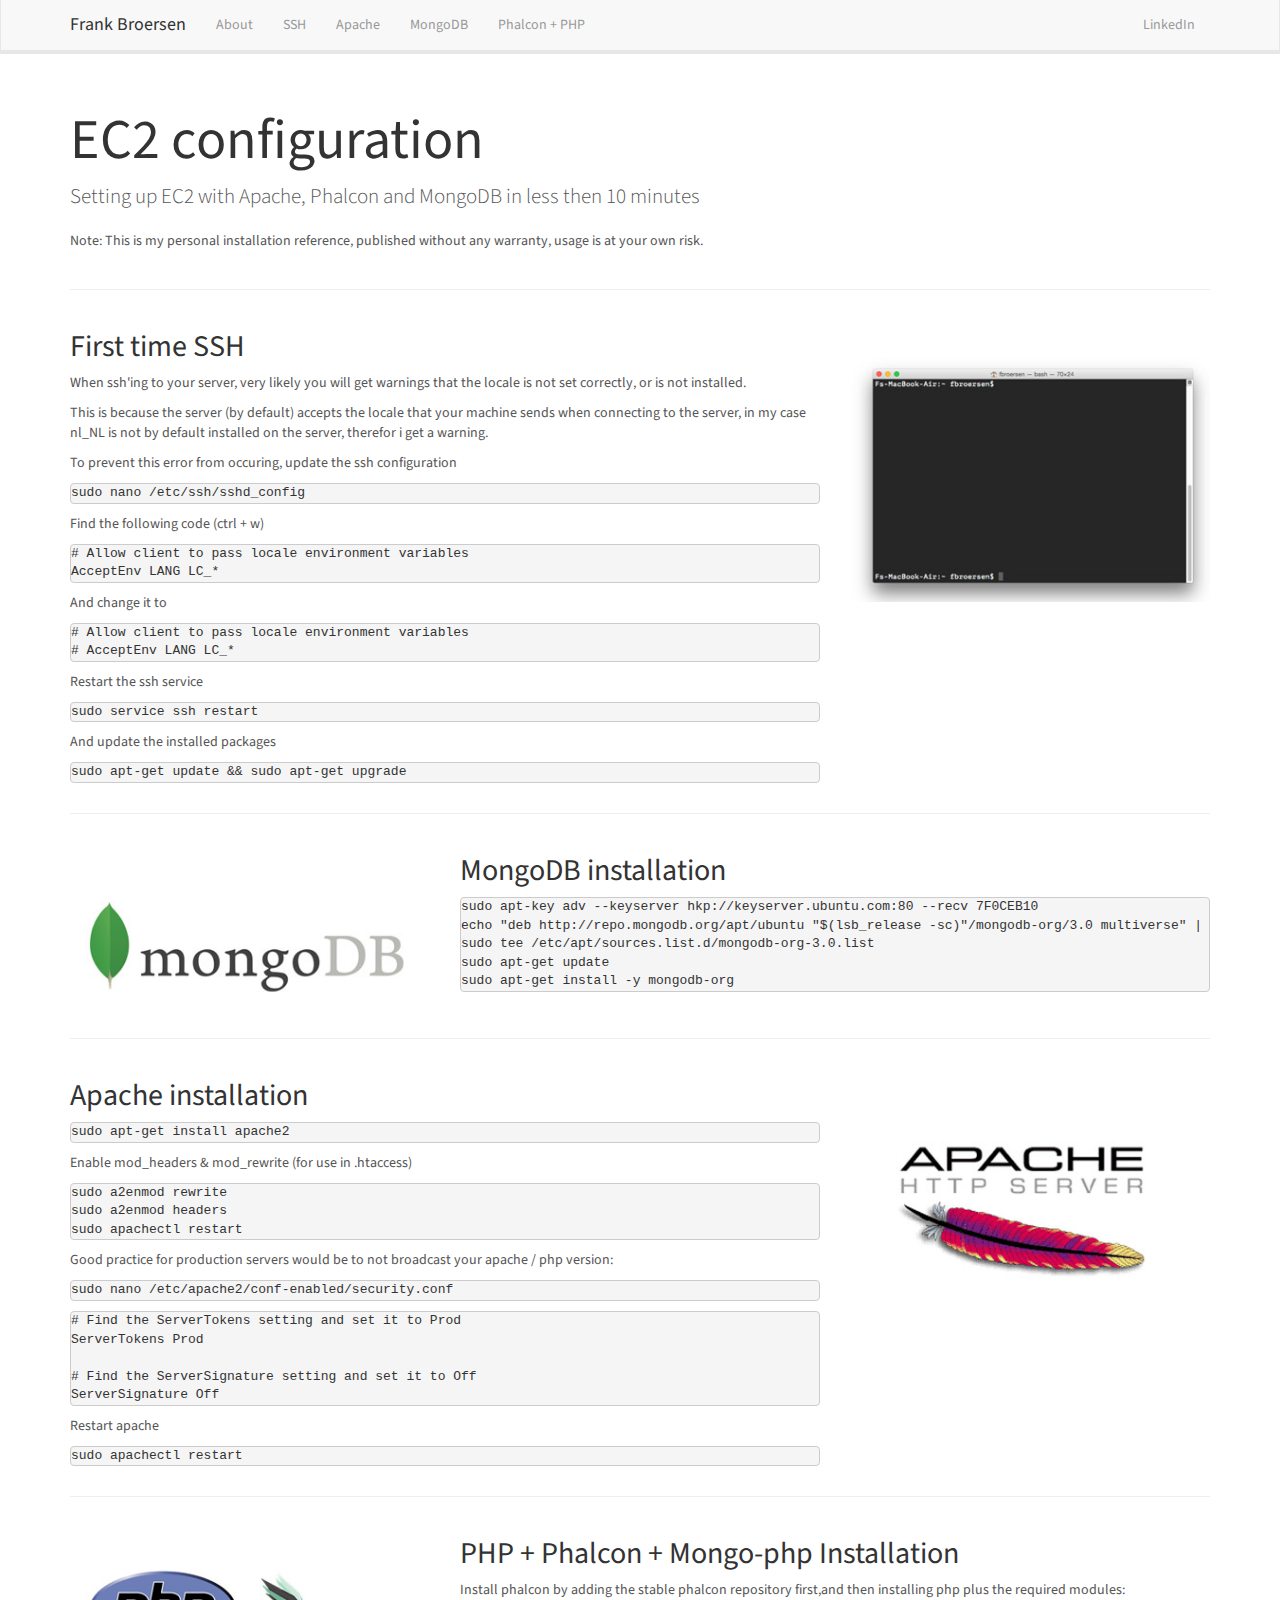
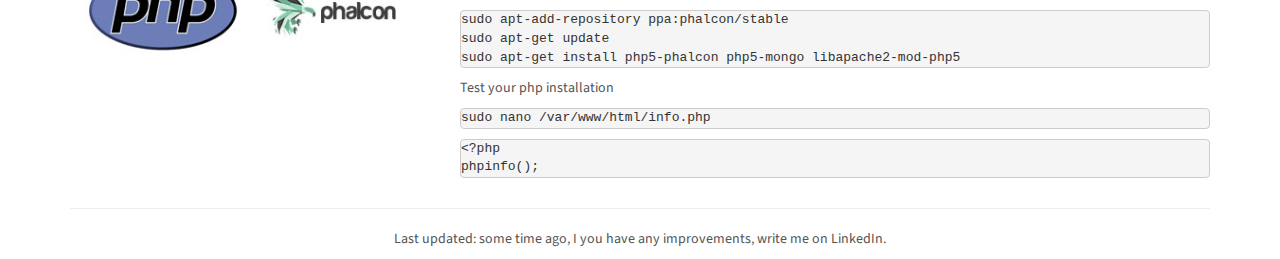
==== commit 9ec912af: "no message" ====
--- a/index.html
+++ b/index.html
@@ -9,7 +9,7 @@
 
         <link href='http://fonts.googleapis.com/css?family=Open+Sans:300,400,600,700,800' rel='stylesheet' type='text/css'/>
 
-        <title>FrankBroersen - Setting up EC2 with Apache, Phalcon and MongoDB</title>
+        <title>Setting up EC2 with Apache, Phalcon and MongoDB</title>
 
         <link href="style.css" rel="stylesheet">
         <link rel="stylesheet" href="http://highlightjs.org/static/styles/zenburn.css">
@@ -60,7 +60,7 @@
                 <div class="row">
                     <div class="col-lg-8 col-md-7 col-sm-6">
                         <h1>EC2 configuration</h1>
-                        <p class="lead">Install Linux, Apache, MongoDB, PHP and Phalcon in less then 10 minutes</p>
+                        <p class="lead">Setting up EC2 with Apache, Phalcon and MongoDB in less then 10 minutes</p>
                         <p>Note: This is my personal installation reference, published without any warranty, usage is at your own risk.</p>
                     </div>
                     <div class="col-lg-4 col-md-5 col-sm-6">
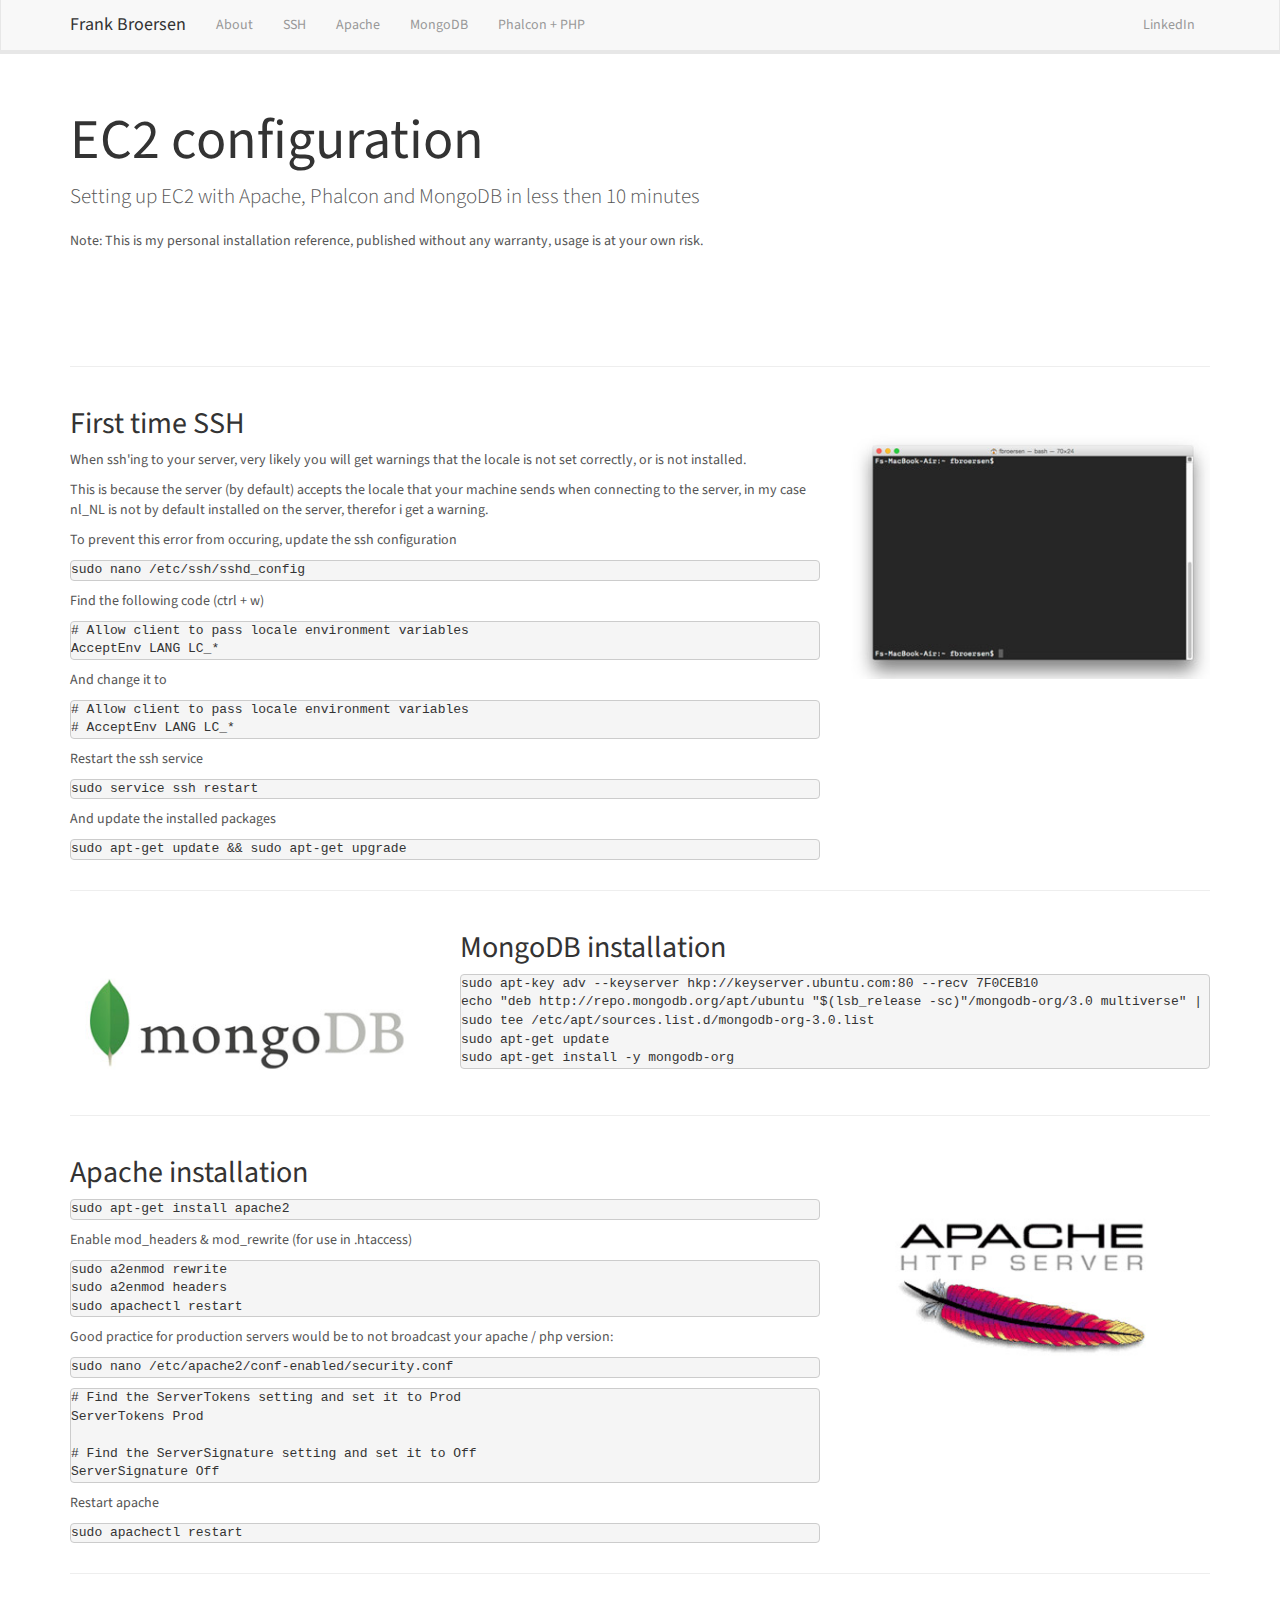
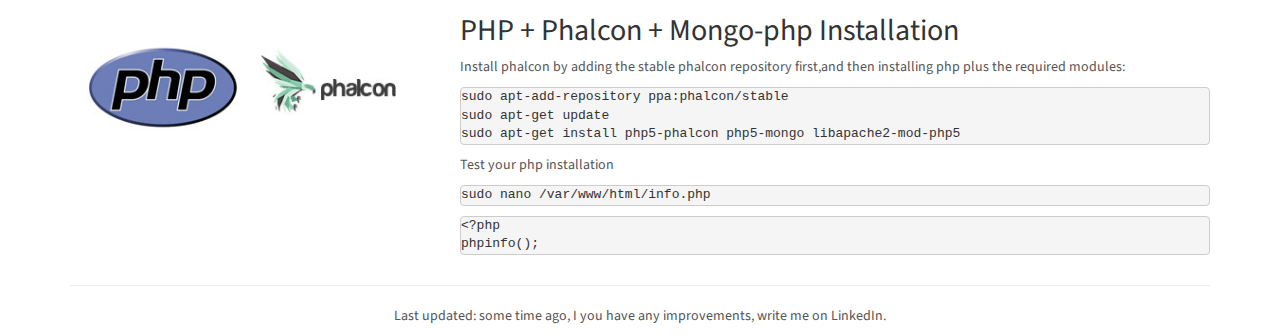
==== commit 966b1f96: "no message" ====
--- a/index.html
+++ b/index.html
@@ -14,6 +14,7 @@
         <link href="style.css" rel="stylesheet">
         <link rel="stylesheet" href="http://highlightjs.org/static/styles/zenburn.css">
         <script src="//ajax.googleapis.com/ajax/libs/jquery/1.11.1/jquery.min.js"></script>
+        <script async src="//pagead2.googlesyndication.com/pagead/js/adsbygoogle.js"></script>
         <script src="http://highlightjs.org/static/highlight.pack.js"></script>
         <script>
           (function(i,s,o,g,r,a,m){i['GoogleAnalyticsObject']=r;i[r]=i[r]||function(){
@@ -62,10 +63,26 @@
                         <h1>EC2 configuration</h1>
                         <p class="lead">Setting up EC2 with Apache, Phalcon and MongoDB in less then 10 minutes</p>
                         <p>Note: This is my personal installation reference, published without any warranty, usage is at your own risk.</p>
+                        <!-- Leaderboard -->
+                        <ins class="adsbygoogle"
+                             style="display:inline-block;width:728px;height:90px"
+                             data-ad-client="ca-pub-9624935027935340"
+                             data-ad-slot="9189899139"></ins>
+                        <script>
+                        (adsbygoogle = window.adsbygoogle || []).push({});
+                        </script>
                     </div>
                     <div class="col-lg-4 col-md-5 col-sm-6">
                         <div class="sponsor">
-
+                            <!-- Banner -->
+                            <ins class="adsbygoogle"
+                                 style="display:block"
+                                 data-ad-client="ca-pub-9624935027935340"
+                                 data-ad-slot="9329499930"
+                                 data-ad-format="auto"></ins>
+                            <script>
+                            (adsbygoogle = window.adsbygoogle || []).push({});
+                            </script>
                         </div>
                     </div>
                 </div>
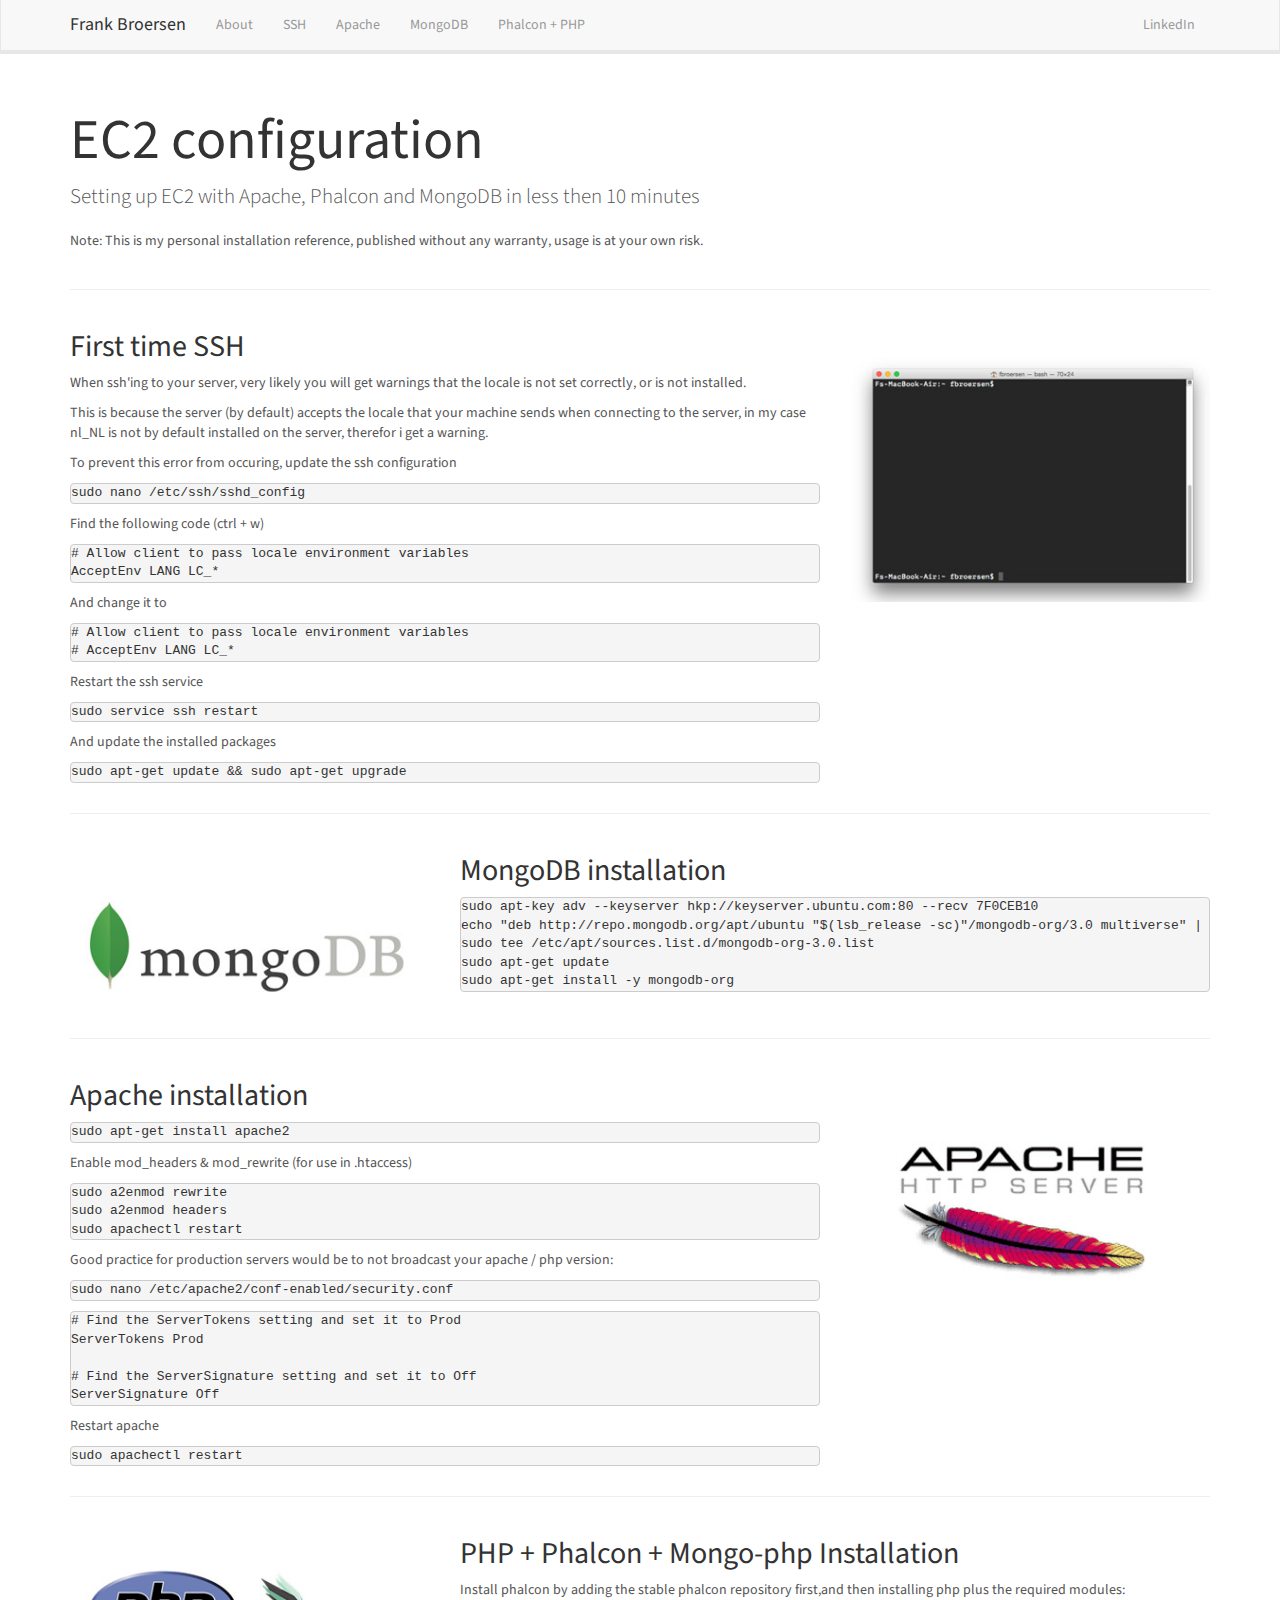
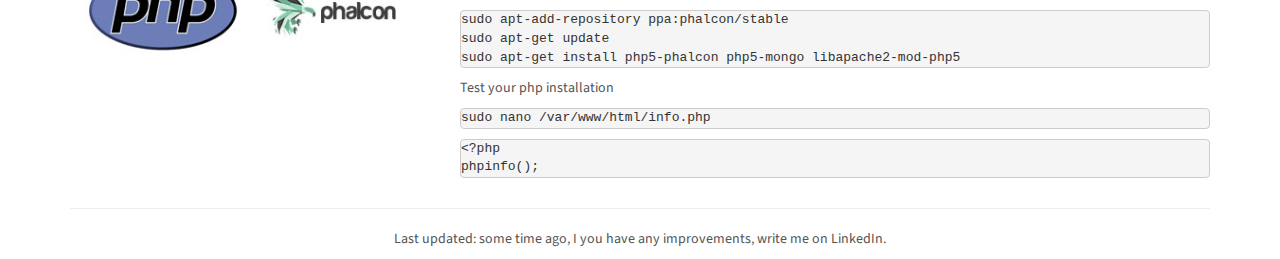
==== commit 05286170: "javascript maze generator" ====
--- a/index.html
+++ b/index.html
@@ -14,7 +14,6 @@
         <link href="style.css" rel="stylesheet">
         <link rel="stylesheet" href="http://highlightjs.org/static/styles/zenburn.css">
         <script src="//ajax.googleapis.com/ajax/libs/jquery/1.11.1/jquery.min.js"></script>
-        <script async src="//pagead2.googlesyndication.com/pagead/js/adsbygoogle.js"></script>
         <script src="http://highlightjs.org/static/highlight.pack.js"></script>
         <script>
           (function(i,s,o,g,r,a,m){i['GoogleAnalyticsObject']=r;i[r]=i[r]||function(){
@@ -63,14 +62,17 @@
                         <h1>EC2 configuration</h1>
                         <p class="lead">Setting up EC2 with Apache, Phalcon and MongoDB in less then 10 minutes</p>
                         <p>Note: This is my personal installation reference, published without any warranty, usage is at your own risk.</p>
-                        <!-- Leaderboard -->
-                        <ins class="adsbygoogle"
-                             style="display:inline-block;width:728px;height:90px"
-                             data-ad-client="ca-pub-9624935027935340"
-                             data-ad-slot="9189899139"></ins>
-                        <script>
-                        (adsbygoogle = window.adsbygoogle || []).push({});
-                        </script>
+                        <script async src="//pagead2.googlesyndication.com/pagead/js/adsbygoogle.js"></script>
+                        <div class="visible-md">
+                            <!-- Leaderboard -->
+                            <ins class="adsbygoogle"
+                                 style="display:inline-block;width:728px;height:90px"
+                                 data-ad-client="ca-pub-9624935027935340"
+                                 data-ad-slot="9189899139"></ins>
+                            <script>
+                            (adsbygoogle = window.adsbygoogle || []).push({});
+                            </script>
+                        </div>
                     </div>
                     <div class="col-lg-4 col-md-5 col-sm-6">
                         <div class="sponsor">
